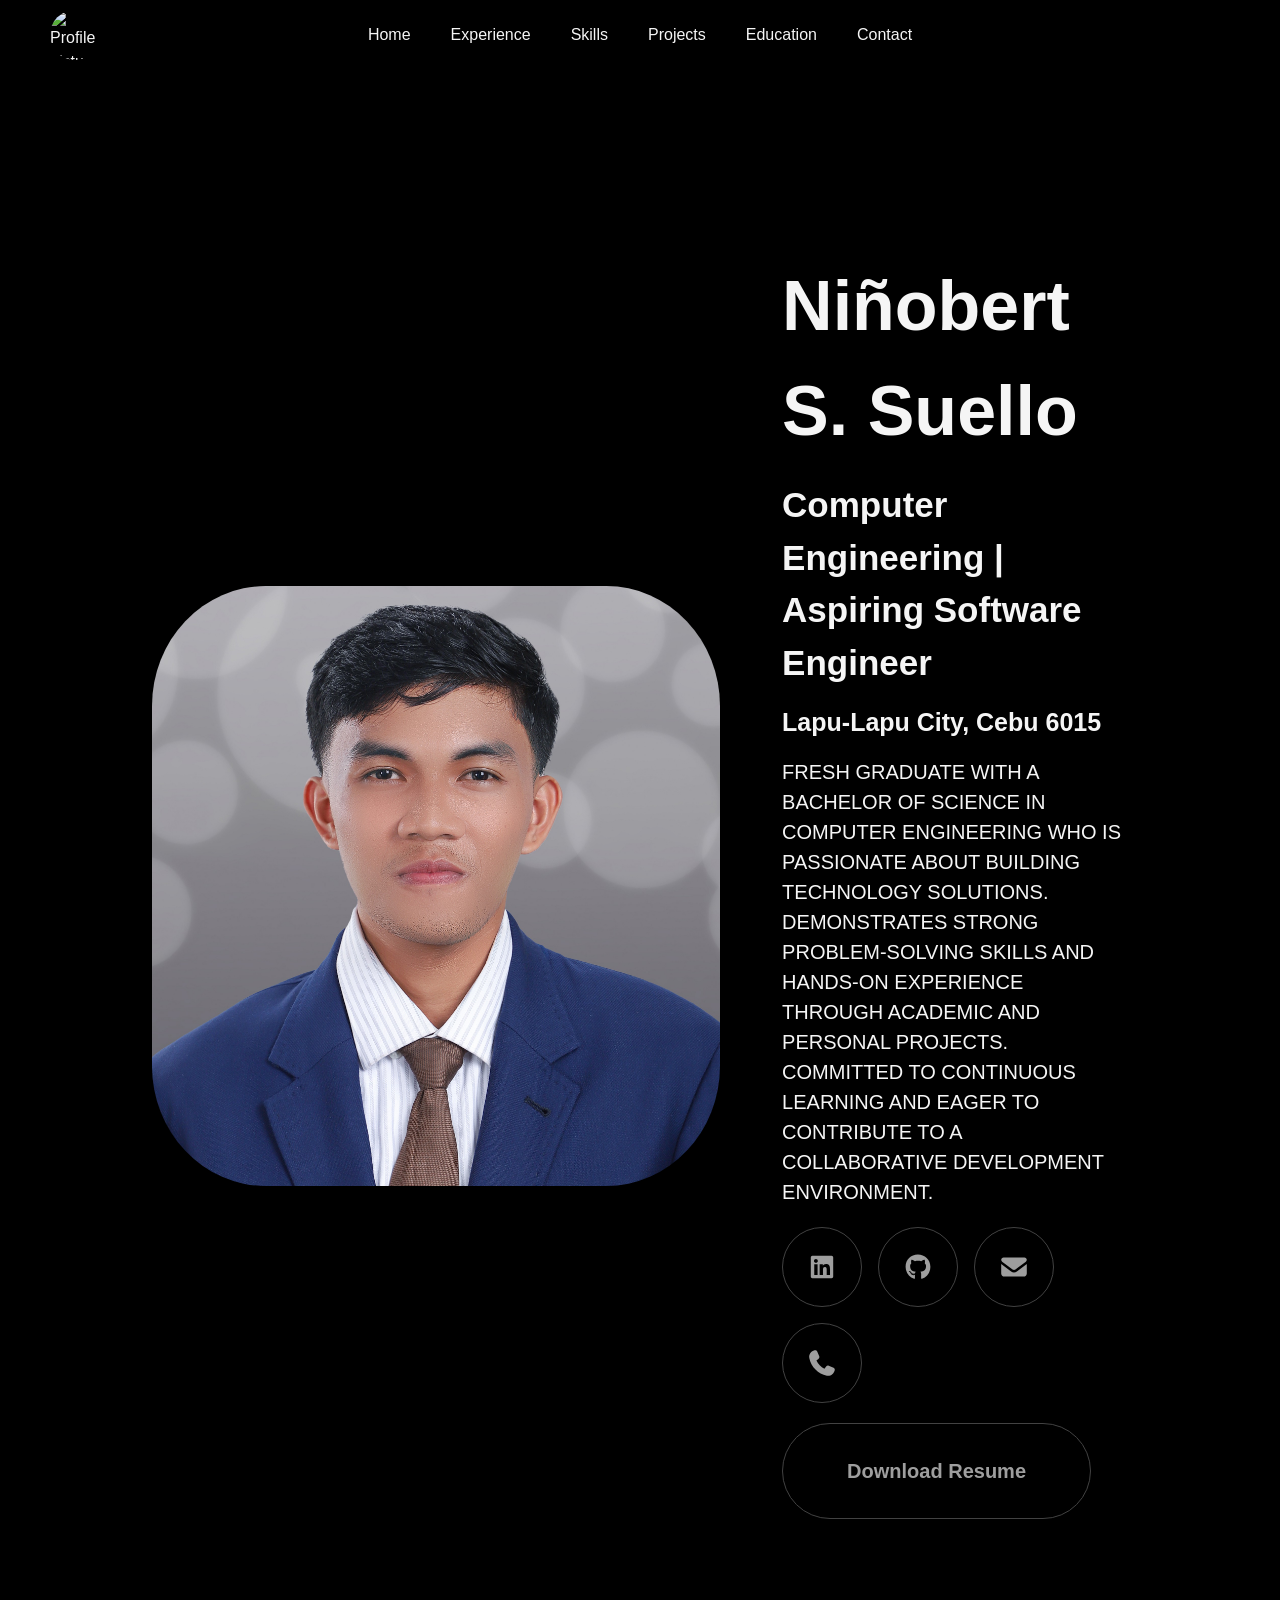
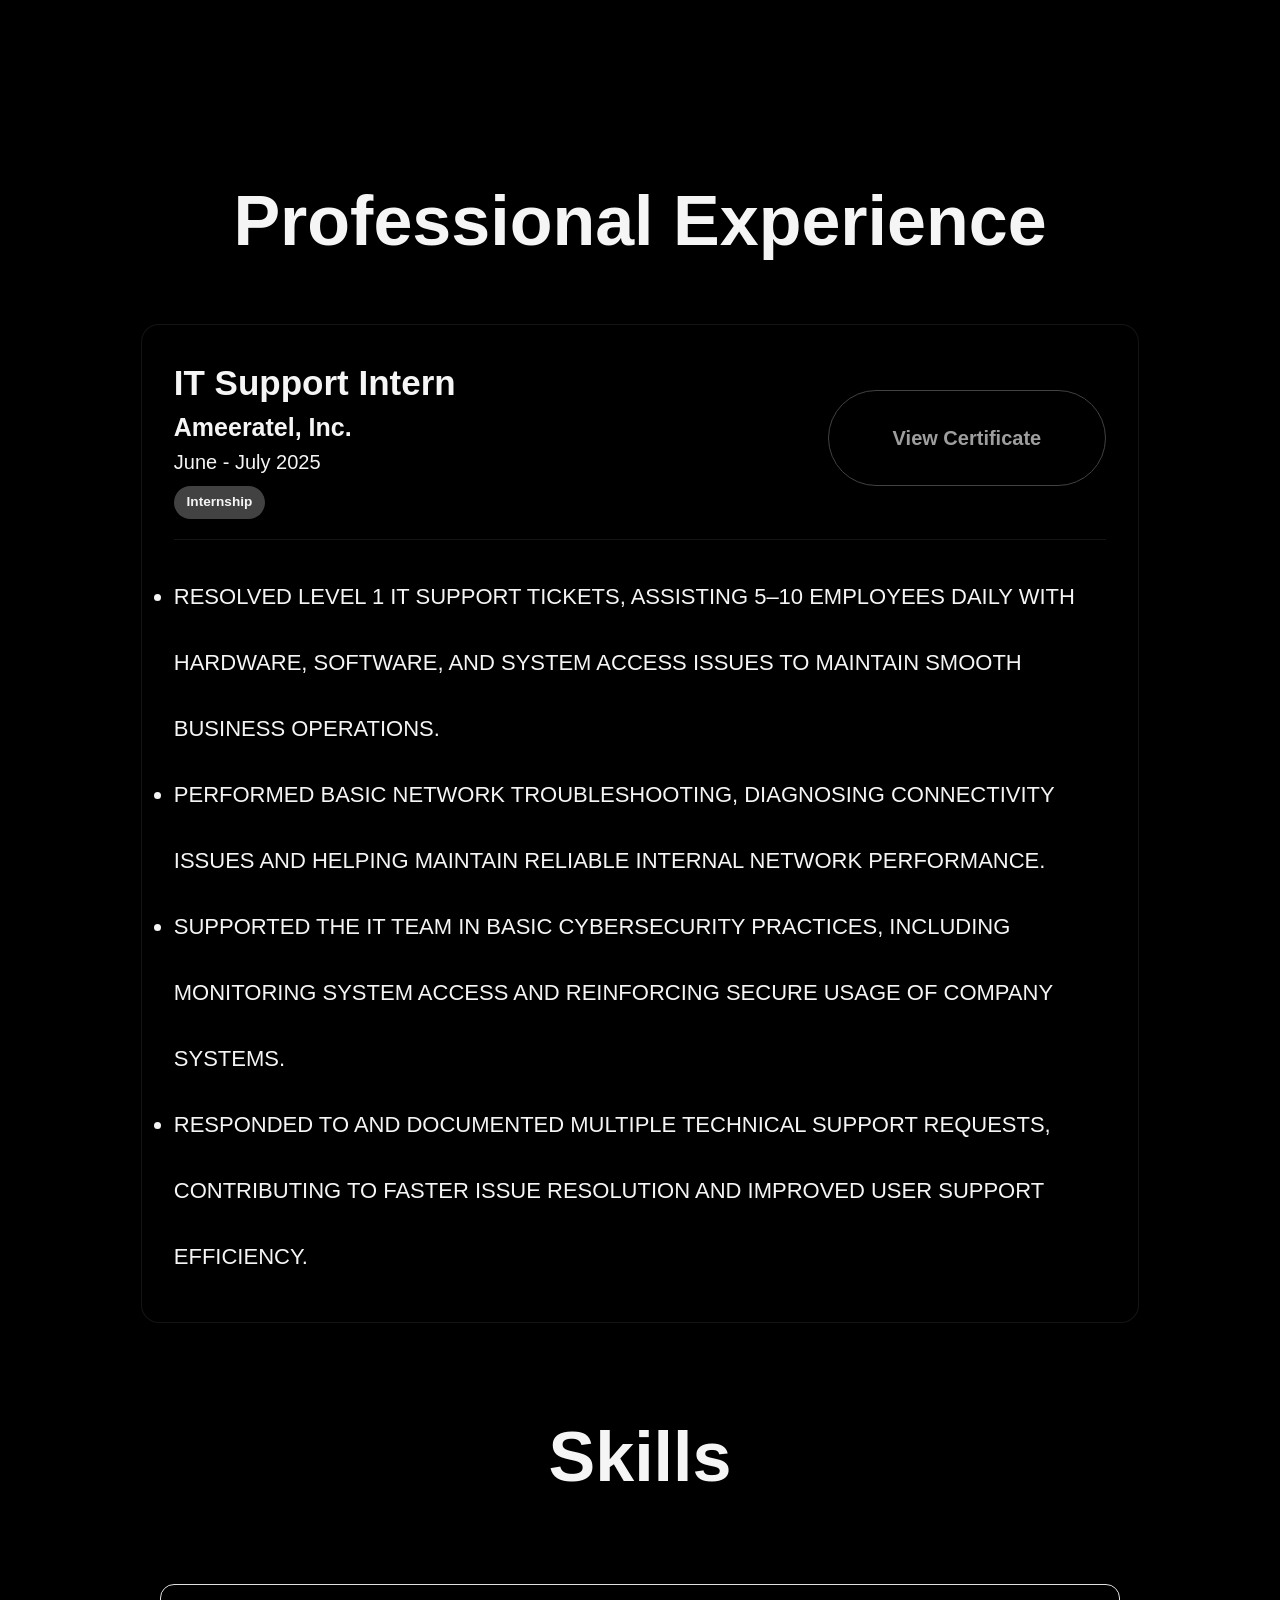
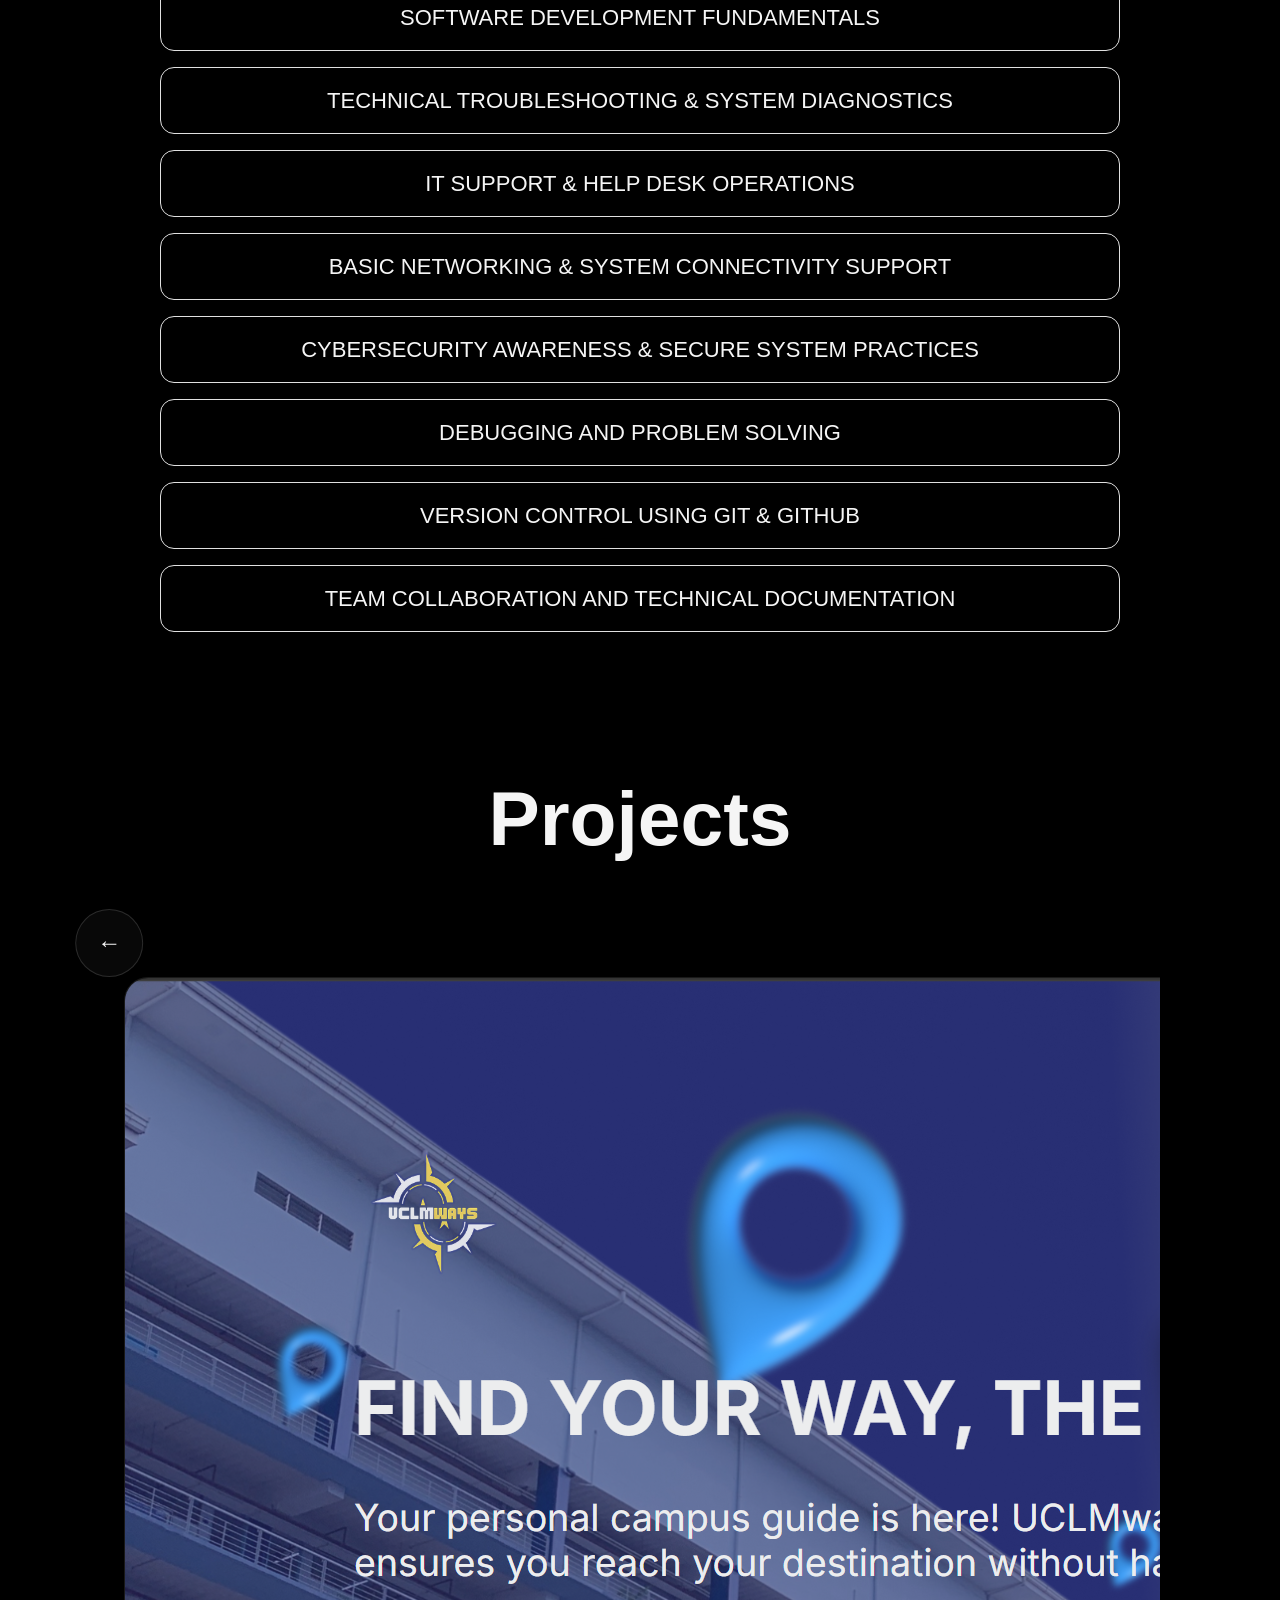
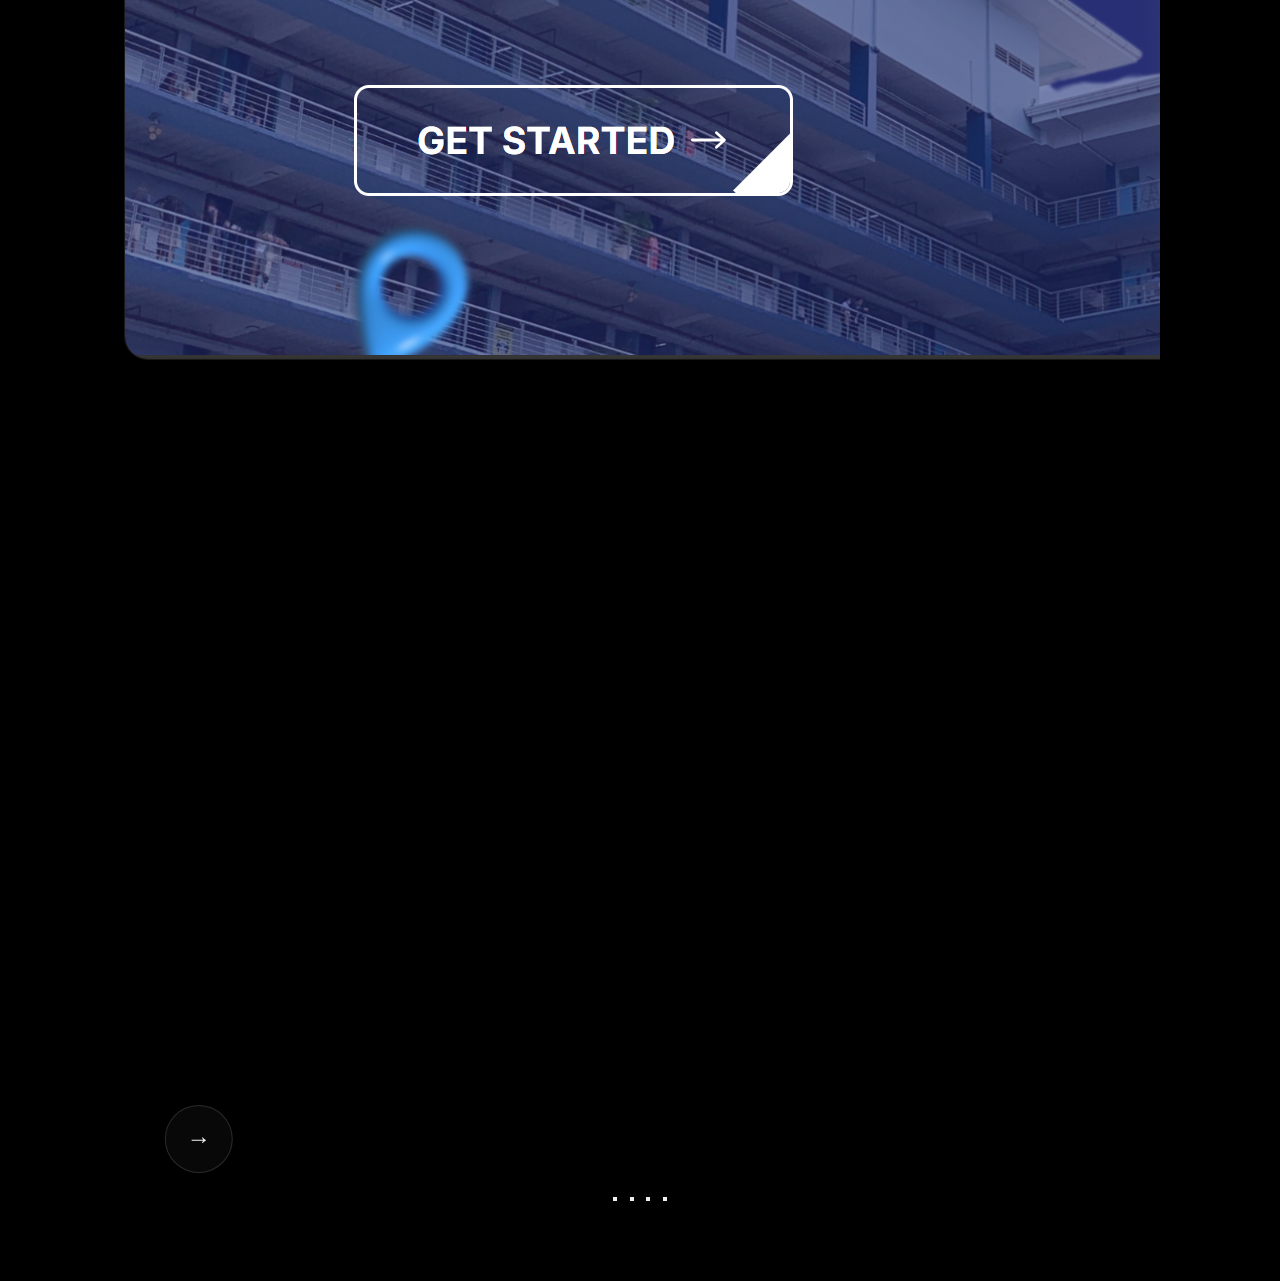
==== index.html @ 1e5887f1 "feat: add remaining projects in project section" ====
<!DOCTYPE html>
<html lang="en">
<head>
    <meta charset="UTF-8">
    <meta name="viewport" content="width=device-width, initial-scale=1.0">
    <title>Portfolio</title>
    <link rel="stylesheet" href="assets/css/main.css">
    <link rel="preconnect" href="https://fonts.googleapis.com">
    <link rel="preconnect" href="https://fonts.gstatic.com" crossorigin>
    <link href="https://fonts.googleapis.com/css2?family=Inter:wght@400;500;600;700;800&display=swap" rel="stylesheet">
</head>
<body>
    <header class="site-header">
        <section class="header">
            <img src="assets/images/profile/circle-avatar.png" alt="Profile picture of the author.">
            <nav class="navbar">
                <ul>
                    <li><a href="#hero">Home</a></li>
                    <li><a href="#experience">Experience</a></li>
                    <li><a href="#skills">Skills</a></li>
                    <li><a href="#projects">Projects</a></li>
                    <li><a href="#education">Education</a></li>
                    <li><a href="#contact">Contact</a></li>
                </ul>
            </nav>
        </section>
    </header>

    <!--Hero Section-->
    <main class="page">
        <section id="hero" class="hero-section">
            <div class="hero">
                <img src="assets/images/profile/avatar.jpg" alt="Profile picture of the author.">
                <div class="info">
                    <h1>Niñobert S. Suello</h1>
                    <h2>Computer Engineering | Aspiring Software Engineer</h2>
                    <h3>Lapu-Lapu City, Cebu 6015</h3>
                    <p>FRESH GRADUATE WITH A BACHELOR OF SCIENCE IN COMPUTER ENGINEERING WHO IS PASSIONATE ABOUT BUILDING TECHNOLOGY SOLUTIONS. DEMONSTRATES STRONG PROBLEM-SOLVING SKILLS AND HANDS-ON EXPERIENCE THROUGH ACADEMIC AND PERSONAL PROJECTS. COMMITTED TO CONTINUOUS LEARNING AND EAGER TO CONTRIBUTE TO A COLLABORATIVE DEVELOPMENT ENVIRONMENT.</p>
                    <div class="icons">
                        <span><a class="btn-icon" href="https://www.linkedin.com/in/ni%C3%B1obert-suello-1418a7262/" target="_blank"><svg xmlns="http://www.w3.org/2000/svg" height="32" width="32" viewBox="0 0 640 640"><!--!Font Awesome Free v7.2.0 by @fontawesome - https://fontawesome.com License - https://fontawesome.com/license/free Copyright 2026 Fonticons, Inc.--><path d="M512 96L127.9 96C110.3 96 96 110.5 96 128.3L96 511.7C96 529.5 110.3 544 127.9 544L512 544C529.6 544 544 529.5 544 511.7L544 128.3C544 110.5 529.6 96 512 96zM231.4 480L165 480L165 266.2L231.5 266.2L231.5 480L231.4 480zM198.2 160C219.5 160 236.7 177.2 236.7 198.5C236.7 219.8 219.5 237 198.2 237C176.9 237 159.7 219.8 159.7 198.5C159.7 177.2 176.9 160 198.2 160zM480.3 480L413.9 480L413.9 376C413.9 351.2 413.4 319.3 379.4 319.3C344.8 319.3 339.5 346.3 339.5 374.2L339.5 480L273.1 480L273.1 266.2L336.8 266.2L336.8 295.4L337.7 295.4C346.6 278.6 368.3 260.9 400.6 260.9C467.8 260.9 480.3 305.2 480.3 362.8L480.3 480z"/></svg></a></span>
                        <span><a class="btn-icon" href="https://github.com/SuelloNB" target="_blank"><svg xmlns="http://www.w3.org/2000/svg" height="32" width="32" viewBox="0 0 640 640"><!--!Font Awesome Free v7.2.0 by @fontawesome - https://fontawesome.com License - https://fontawesome.com/license/free Copyright 2026 Fonticons, Inc.--><path d="M237.9 461.4C237.9 463.4 235.6 465 232.7 465C229.4 465.3 227.1 463.7 227.1 461.4C227.1 459.4 229.4 457.8 232.3 457.8C235.3 457.5 237.9 459.1 237.9 461.4zM206.8 456.9C206.1 458.9 208.1 461.2 211.1 461.8C213.7 462.8 216.7 461.8 217.3 459.8C217.9 457.8 216 455.5 213 454.6C210.4 453.9 207.5 454.9 206.8 456.9zM251 455.2C248.1 455.9 246.1 457.8 246.4 460.1C246.7 462.1 249.3 463.4 252.3 462.7C255.2 462 257.2 460.1 256.9 458.1C256.6 456.2 253.9 454.9 251 455.2zM316.8 72C178.1 72 72 177.3 72 316C72 426.9 141.8 521.8 241.5 555.2C254.3 557.5 258.8 549.6 258.8 543.1C258.8 536.9 258.5 502.7 258.5 481.7C258.5 481.7 188.5 496.7 173.8 451.9C173.8 451.9 162.4 422.8 146 415.3C146 415.3 123.1 399.6 147.6 399.9C147.6 399.9 172.5 401.9 186.2 425.7C208.1 464.3 244.8 453.2 259.1 446.6C261.4 430.6 267.9 419.5 275.1 412.9C219.2 406.7 162.8 398.6 162.8 302.4C162.8 274.9 170.4 261.1 186.4 243.5C183.8 237 175.3 210.2 189 175.6C209.9 169.1 258 202.6 258 202.6C278 197 299.5 194.1 320.8 194.1C342.1 194.1 363.6 197 383.6 202.6C383.6 202.6 431.7 169 452.6 175.6C466.3 210.3 457.8 237 455.2 243.5C471.2 261.2 481 275 481 302.4C481 398.9 422.1 406.6 366.2 412.9C375.4 420.8 383.2 435.8 383.2 459.3C383.2 493 382.9 534.7 382.9 542.9C382.9 549.4 387.5 557.3 400.2 555C500.2 521.8 568 426.9 568 316C568 177.3 455.5 72 316.8 72zM169.2 416.9C167.9 417.9 168.2 420.2 169.9 422.1C171.5 423.7 173.8 424.4 175.1 423.1C176.4 422.1 176.1 419.8 174.4 417.9C172.8 416.3 170.5 415.6 169.2 416.9zM158.4 408.8C157.7 410.1 158.7 411.7 160.7 412.7C162.3 413.7 164.3 413.4 165 412C165.7 410.7 164.7 409.1 162.7 408.1C160.7 407.5 159.1 407.8 158.4 408.8zM190.8 444.4C189.2 445.7 189.8 448.7 192.1 450.6C194.4 452.9 197.3 453.2 198.6 451.6C199.9 450.3 199.3 447.3 197.3 445.4C195.1 443.1 192.1 442.8 190.8 444.4zM179.4 429.7C177.8 430.7 177.8 433.3 179.4 435.6C181 437.9 183.7 438.9 185 437.9C186.6 436.6 186.6 434 185 431.7C183.6 429.4 181 428.4 179.4 429.7z"/></svg></a></span>
                        <span><a class="btn-icon" href="mailto:ninobers@gmail.com" target="_blank"><svg xmlns="http://www.w3.org/2000/svg" height="32" width="32" viewBox="0 0 640 640"><!--!Font Awesome Free v7.2.0 by @fontawesome - https://fontawesome.com License - https://fontawesome.com/license/free Copyright 2026 Fonticons, Inc.--><path d="M112 128C85.5 128 64 149.5 64 176C64 191.1 71.1 205.3 83.2 214.4L291.2 370.4C308.3 383.2 331.7 383.2 348.8 370.4L556.8 214.4C568.9 205.3 576 191.1 576 176C576 149.5 554.5 128 528 128L112 128zM64 260L64 448C64 483.3 92.7 512 128 512L512 512C547.3 512 576 483.3 576 448L576 260L377.6 408.8C343.5 434.4 296.5 434.4 262.4 408.8L64 260z"/></svg></a></span>
                        <span><a class="btn-icon" href="tel:09938210891" target="_blank"><svg xmlns="http://www.w3.org/2000/svg" height="32" width="32" viewBox="0 0 640 640"><!--!Font Awesome Free v7.2.0 by @fontawesome - https://fontawesome.com License - https://fontawesome.com/license/free Copyright 2026 Fonticons, Inc.--><path  d="M224.2 89C216.3 70.1 195.7 60.1 176.1 65.4L170.6 66.9C106 84.5 50.8 147.1 66.9 223.3C104 398.3 241.7 536 416.7 573.1C493 589.3 555.5 534 573.1 469.4L574.6 463.9C580 444.2 569.9 423.6 551.1 415.8L453.8 375.3C437.3 368.4 418.2 373.2 406.8 387.1L368.2 434.3C297.9 399.4 241.3 341 208.8 269.3L253 233.3C266.9 222 271.6 202.9 264.8 186.3L224.2 89z"/></svg></a></span>
                    </div>
                    <a class="btn btn-primary" href="/assets/files/Niñobert_Suello_Resume.pdf" target="_blank">Download Resume</a>
                </div>
            </div>
        </section>

        <!--Experience Section-->
        <section id="experience" class="experience">
            <h1>Professional Experience</h1>
            <div class="experience-card">
                <div class="experience-header">
                    <div class="experience-meta">
                        <h2>IT Support Intern</h2>
                        <h3>Ameeratel, Inc.</h3>
                        <p class="experience-date">June - July 2025</p>
                        <span class="experience-badge">Internship</span>
                    </div>
                    <div class="experience-actions">
                        <a class="btn btn-primary" href="./assets/files/Ameeratel-Intern-Certificate.pdf" target="_blank">View Certificate</a>
                    </div>
                </div>
                <ul>
                    <li>
                    RESOLVED LEVEL 1 IT SUPPORT TICKETS, ASSISTING 5–10 EMPLOYEES DAILY WITH HARDWARE, SOFTWARE, AND SYSTEM ACCESS
                    ISSUES TO MAINTAIN SMOOTH BUSINESS OPERATIONS.
                    </li>
                    <li>
                    PERFORMED BASIC NETWORK TROUBLESHOOTING, DIAGNOSING CONNECTIVITY ISSUES AND HELPING MAINTAIN RELIABLE INTERNAL
                    NETWORK PERFORMANCE.
                    </li>
                    <li>
                    SUPPORTED THE IT TEAM IN BASIC CYBERSECURITY PRACTICES, INCLUDING MONITORING SYSTEM ACCESS AND REINFORCING SECURE
                    USAGE OF COMPANY SYSTEMS.
                    </li>
                    <li>
                    RESPONDED TO AND DOCUMENTED MULTIPLE TECHNICAL SUPPORT REQUESTS, CONTRIBUTING TO FASTER ISSUE RESOLUTION AND
                    IMPROVED USER SUPPORT EFFICIENCY.
                    </li>
                </ul>
            </div>
        </section>

        <!--Skills Section-->
        <section id="skills" class="skill-section">
            <h1>Skills</h1>
            <div class="skill-list">
                <ul>
                    <li>SOFTWARE DEVELOPMENT FUNDAMENTALS</li>
                    <li>TECHNICAL TROUBLESHOOTING & SYSTEM DIAGNOSTICS</li>
                    <li>IT SUPPORT & HELP DESK OPERATIONS</li>
                    <li>BASIC NETWORKING & SYSTEM CONNECTIVITY SUPPORT</li>
                    <li>CYBERSECURITY AWARENESS & SECURE SYSTEM PRACTICES</li>
                    <li>DEBUGGING AND PROBLEM SOLVING</li>
                    <li>VERSION CONTROL USING GIT & GITHUB</li>
                    <li>TEAM COLLABORATION AND TECHNICAL DOCUMENTATION</li>
                </ul>
            </div>
        </section>

        <!-- Projects Section -->
        <section class="projects" id="projects">
            <h1 class="projects__title">Projects</h1>
        
            <div class="projects__wrapper">
                <button class="projects__arrow projects__arrow--left" type="button" aria-label="Previous project">
                    &#8592;
                </button>
        
                <div class="projects__viewport">
                    <div class="projects__track">
        
                        <article class="projects__slide">
                            <div class="project-card">
                                <div class="project-card__image">
                                    <img src="./assets/images/projects/uclmways-img.png" alt="Preview of UCLMWAYS campus navigation system">
                                </div>
        
                                <div class="project-card__overlay">
                                    <div class="project-card__content">
                                        <div class="project-card__header">
                                            <div class="project-card__title">
                                                <h2>UCLMWAYS</h2>
                                                <h3>Campus Navigation System</h3>
                                                <p class="project-card__year">2025</p>
                                            </div>
        
                                            <a href="https://uclm-openlayersmapping.onrender.com/" target="_blank" class="project-card__button">View Project</a>
                                        </div>
        
                                        <span class="project-card__tag">Thesis Project</span>
        
                                        <div class="project-card__details">
                                            <div class="project-card__divider"></div>
                                            <ul class="project-card__list">
                                                <li>CONTRIBUTED TO THE DEVELOPMENT OF AN INTERACTIVE CAMPUS NAVIGATION SYSTEM THAT HELPS USERS LOCATE BUILDINGS AND
                                                    FACILITIES WITHIN THE UNIVERSITY.
                                                </li>
                                                <li>ASSISTED IN IMPLEMENTING A RASPBERRY PI–BASED TOUCHSCREEN KIOSK ALLOWING USERS TO INTERACT WITH THE DIGITAL CAMPUS
                                                    MAP
                                                </li>
                                                <li>SUPPORTED INTEGRATION OF OPENLAYERS MAPPING TECHNOLOGY TO PROVIDE ACCESSIBLE AND USER-FRIENDLY NAVIGATION FOR
                                                    CAMPUS VISITORS.
                                                </li>
                                            </ul>
                                        </div>
                                    </div>
                                </div>
                            </div>
                        </article>
        
                        <article class="projects__slide">
                            <div class="project-card">
                                <div class="project-card__image">
                                    <img src="./assets/images/projects/sumobot-img.jpg" alt="Preview of AI Assistive Coding project">
                                </div>
        
                                <div class="project-card__overlay">
                                    <div class="project-card__content">
                                        <div class="project-card__header">
                                            <div class="project-card__title">
                                                <h2>SumoBot</h2>
                                                <h3>Departmental Project</h3>
                                                <p class="project-card__year">2024</p>
                                            </div>
        
                                        </div>
        
                                        <span class="project-card__tag">Embedded Systems</span>
        
                                        <div class="project-card__details">
                                            <div class="project-card__divider"></div>
                                            <ul class="project-card__list">
                                                <li>DESIGNED AND BUILT A SELF-CONTROLLED ROBOT CAPABLE OF DETECTING AND PUSHING OPPONENT ROBOTS OUT OF A SUMO RING.</li>
                                                <li>INTEGRATED SENSORS AND MOTOR CONTROL MECHANISMS TO ENABLE AUTONOMOUS MOVEMENT AND OBJECT DETECTION.</li>
                                                <li>APPLIED ROBOTICS AND EMBEDDED SYSTEMS CONCEPTS TO DEVELOP A FUNCTIONAL COMPETITIVE ROBOT</li>
                                            </ul>
                                        </div>
                                    </div>
                                </div>
                            </div>
                        </article>
        
                        <article class="projects__slide">
                            <div class="project-card">
                                <div class="project-card__image">
                                    <img src="./assets/images/projects/minicity-img.jpg" alt="Preview of streetwear ecommerce project">
                                </div>
        
                                <div class="project-card__overlay">
                                    <div class="project-card__content">
                                        <div class="project-card__header">
                                            <div class="project-card__title">
                                                <h2>Mini-City IoT Smart Model</h2>
                                                <h3>Departmental Project</h3>
                                                <p class="project-card__year">2024</p>
                                            </div>
        
                                        </div>
        
                                        <span class="project-card__tag">Embedded Systems</span>
        
                                        <div class="project-card__details">
                                            <div class="project-card__divider"></div>
                                            <ul class="project-card__list">
                                                <li>DEVELOPED A SMALL-SCALE SMART CITY PROTOTYPE DEMONSTRATING AUTOMATED CITY INFRASTRUCTURE.</li>
                                                <li>IMPLEMENTED AUTOMATED LIGHTING AND GATE CONTROL SYSTEMS POWERED BY ESP32 TO SIMULATE REAL-WORLD IOT APPLICATIONS.</li>
                                                <li>APPLIED IOT ARCHITECTURE AND HARDWARE-SOFTWARE INTEGRATION TO CREATE AN INTERACTIVE SMART CITY ENVIRONMENT.</li>
                                            </ul>
                                        </div>
                                    </div>
                                </div>
                            </div>
                        </article>

                        <article class="projects__slide">
                            <div class="project-card">
                                <div class="project-card__image">
                                    <img src="./assets/images/projects/todo-list-img.png" alt="Preview of streetwear ecommerce project">
                                </div>
        
                                <div class="project-card__overlay">
                                    <div class="project-card__content">
                                        <div class="project-card__header">
                                            <div class="project-card__title">
                                                <h2>To-Do List Web Application</h2>
                                                <h3>Personal Project</h3>
                                                <p class="project-card__year">2026</p>
                                            </div>
        
                                            <a href="https://suellonb.github.io/to-do-list/" target="_blank" class="project-card__button">View Project</a>
                                        </div>
        
                                        <span class="project-card__tag">Web Developer</span>
        
                                        <div class="project-card__details">
                                            <div class="project-card__divider"></div>
                                            <ul class="project-card__list">
                                                <li>DEVELOPED A TASK MANAGEMENT WEB APPLICATION ALLOWING USERS TO CREATE, ORGANIZE, AND TRACK DAILY TASKS.</li>
                                                <li>IMPLEMENTED DYNAMIC TASK UPDATES AND EVENT-DRIVEN INTERACTIONS TO IMPROVE USABILITY AND RESPONSIVENESS</li>
                                                <li>DESIGNED A RESPONSIVE USER INTERFACE TO ENHANCE PRODUCTIVITY AND TASK ORGANIZATION.</li>
                                            </ul>
                                        </div>
                                    </div>
                                </div>
                            </div>
                        </article>
        
                    </div>
                </div>
        
                <button class="projects__arrow projects__arrow--right" type="button" aria-label="Next project">
                    &#8594;
                </button>
            </div>
        
            <div class="projects__indicators" aria-label="Project slide indicators">
                <button class="projects__indicator is-active" type="button" aria-label="Go to project 1"></button>
                <button class="projects__indicator" type="button" aria-label="Go to project 2"></button>
                <button class="projects__indicator" type="button" aria-label="Go to project 3"></button>
                <button class="projects__indicator" type="button" aria-label="Go to project 4"></button>
            </div>
        </section>
    <script type="module" src="./assets/js/main.js"></script>
</body>
</html>
---- assets/css/main.css ----
@import url("./variables.css");
@import url("./reset.css");
@import url("./global.css");
@import url("./components.css");
@import url("./home.css");
@import url("./about.css");
@import url("./projects.css");
@import url("./contacts.css");
@import url("./experience.css");
@import url("./skill.css");
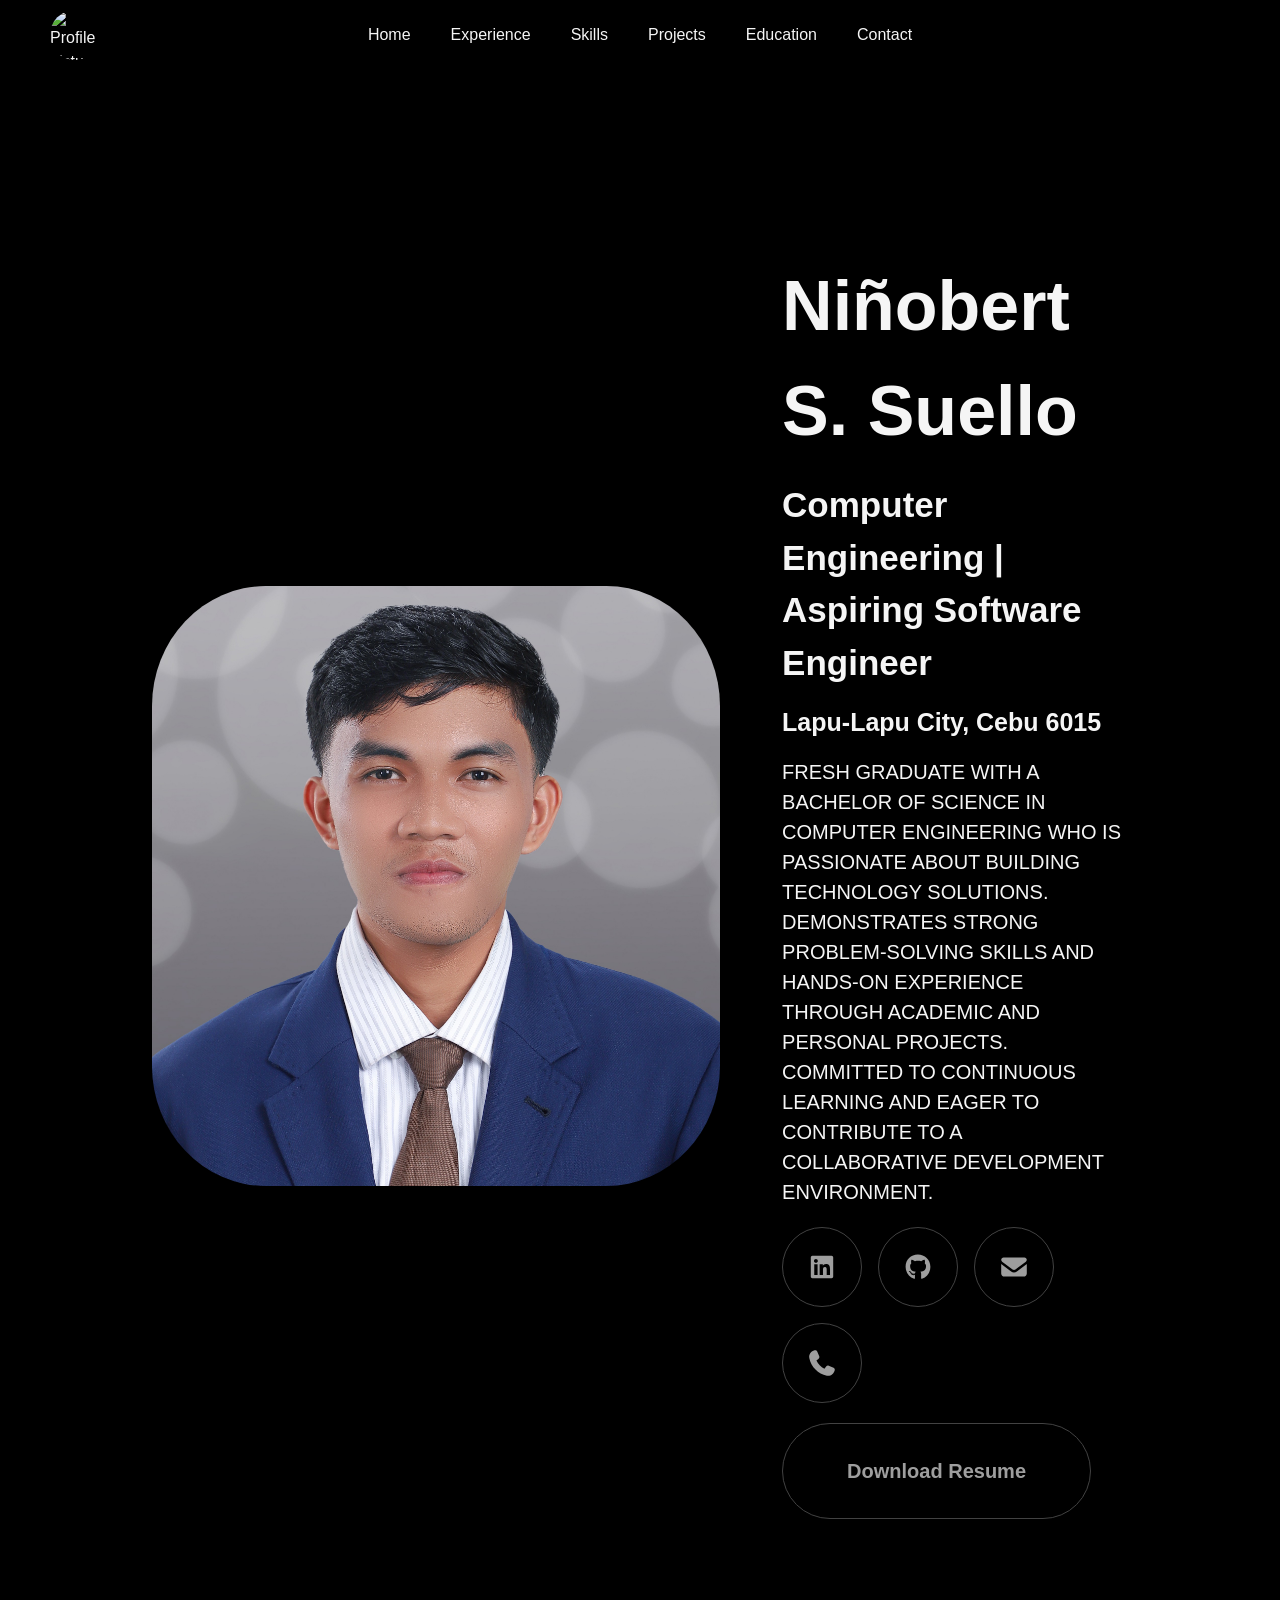
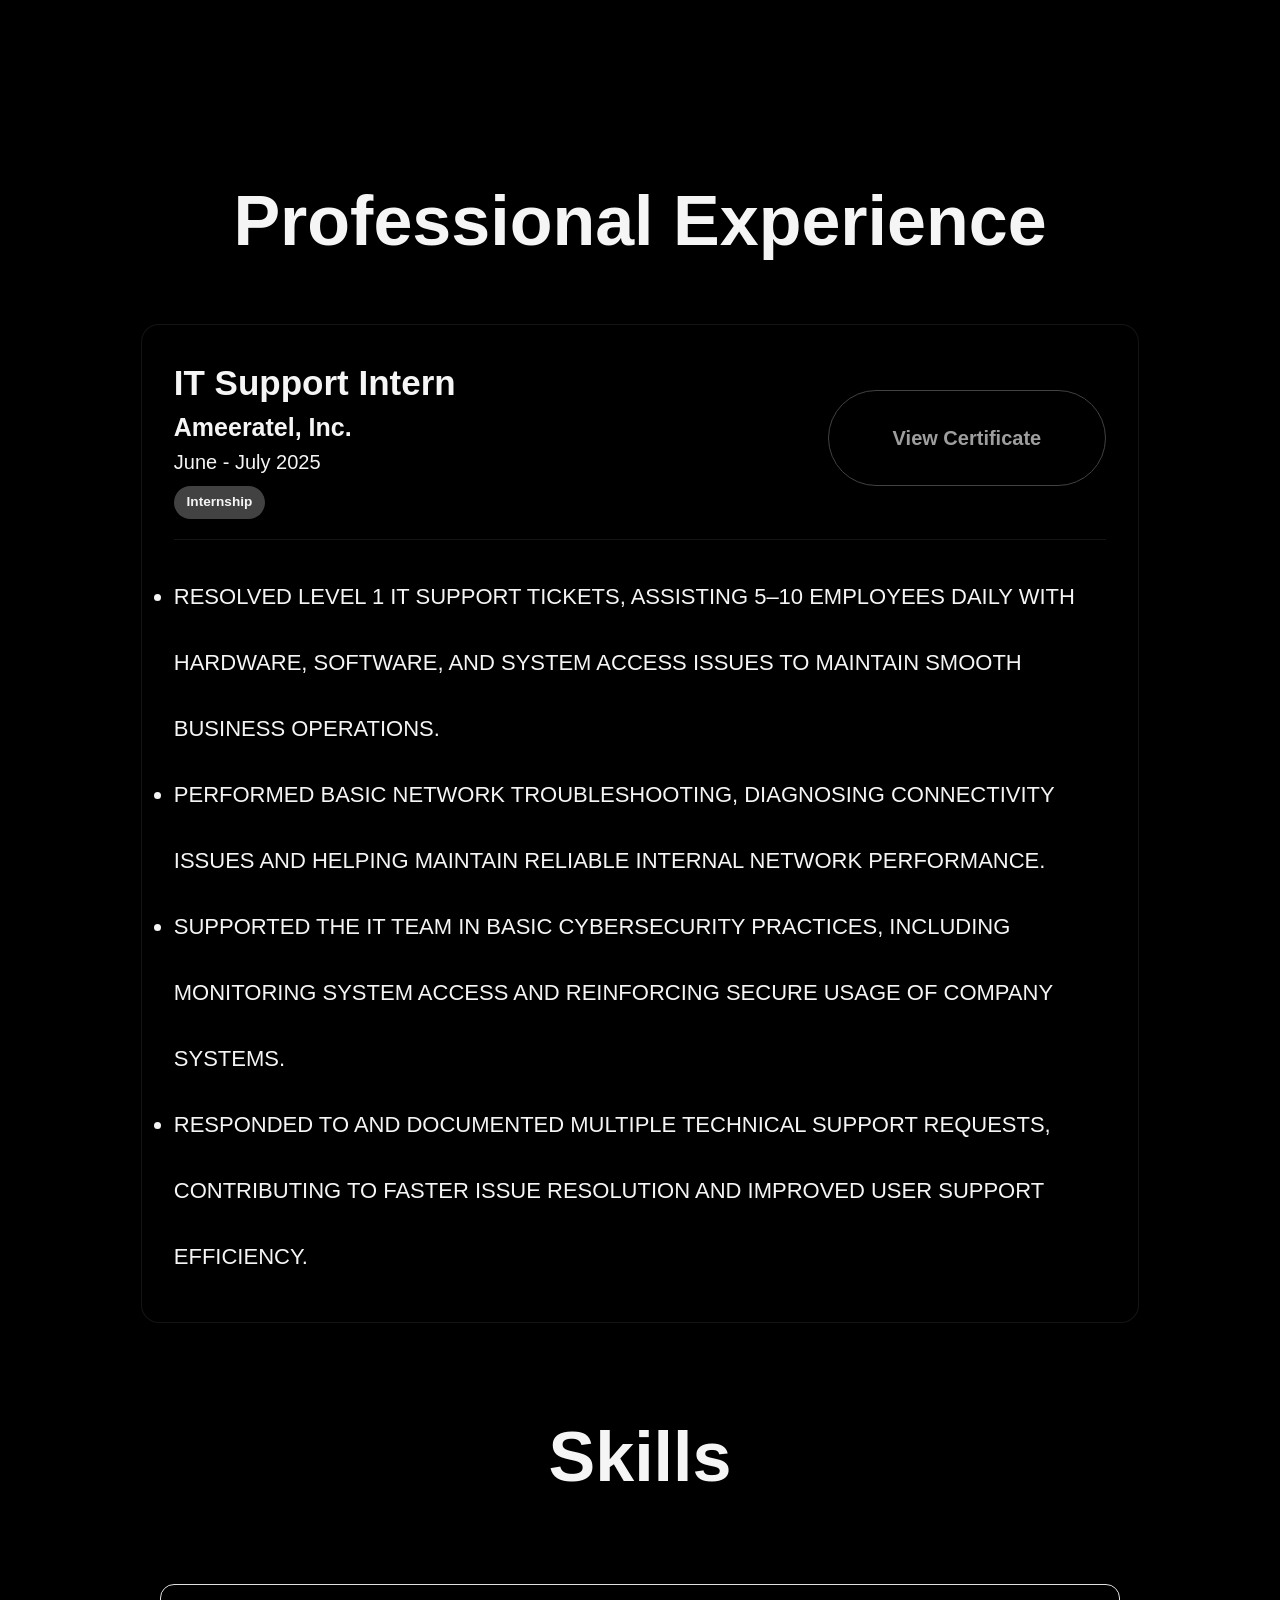
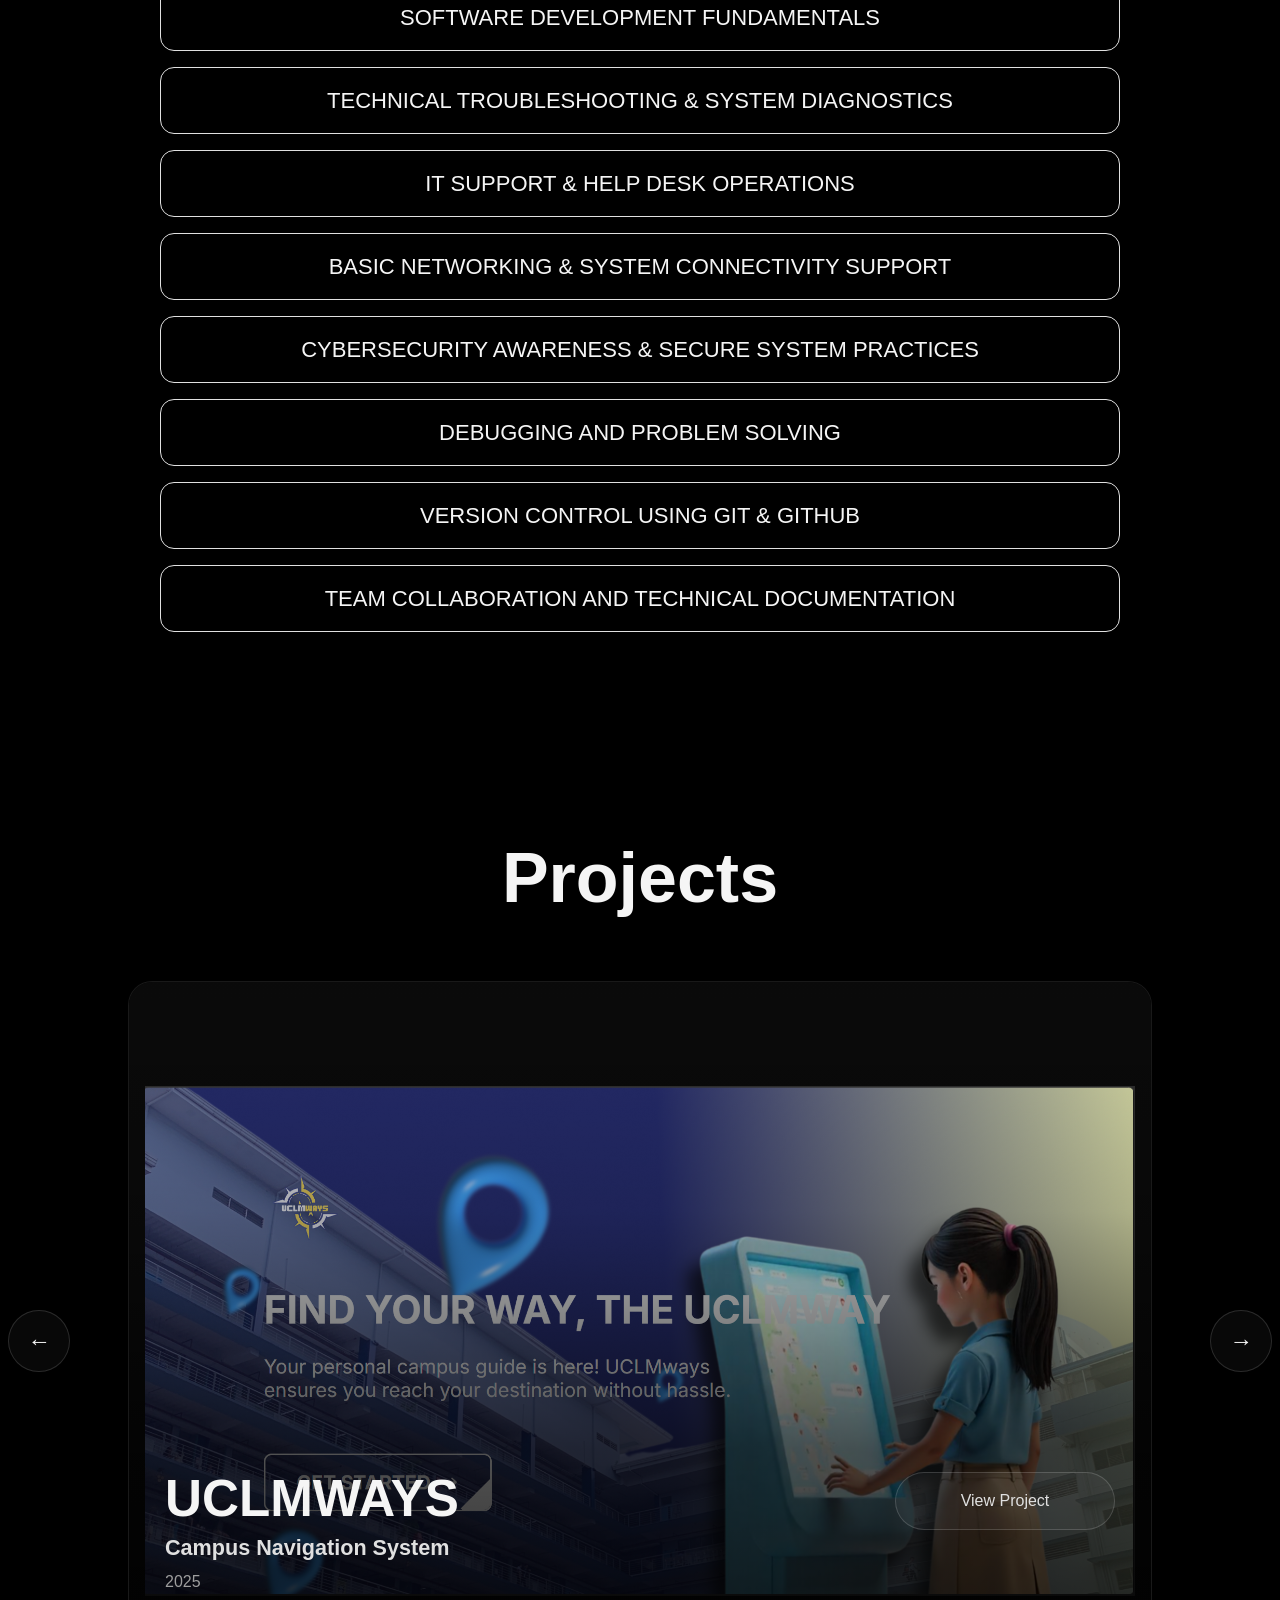
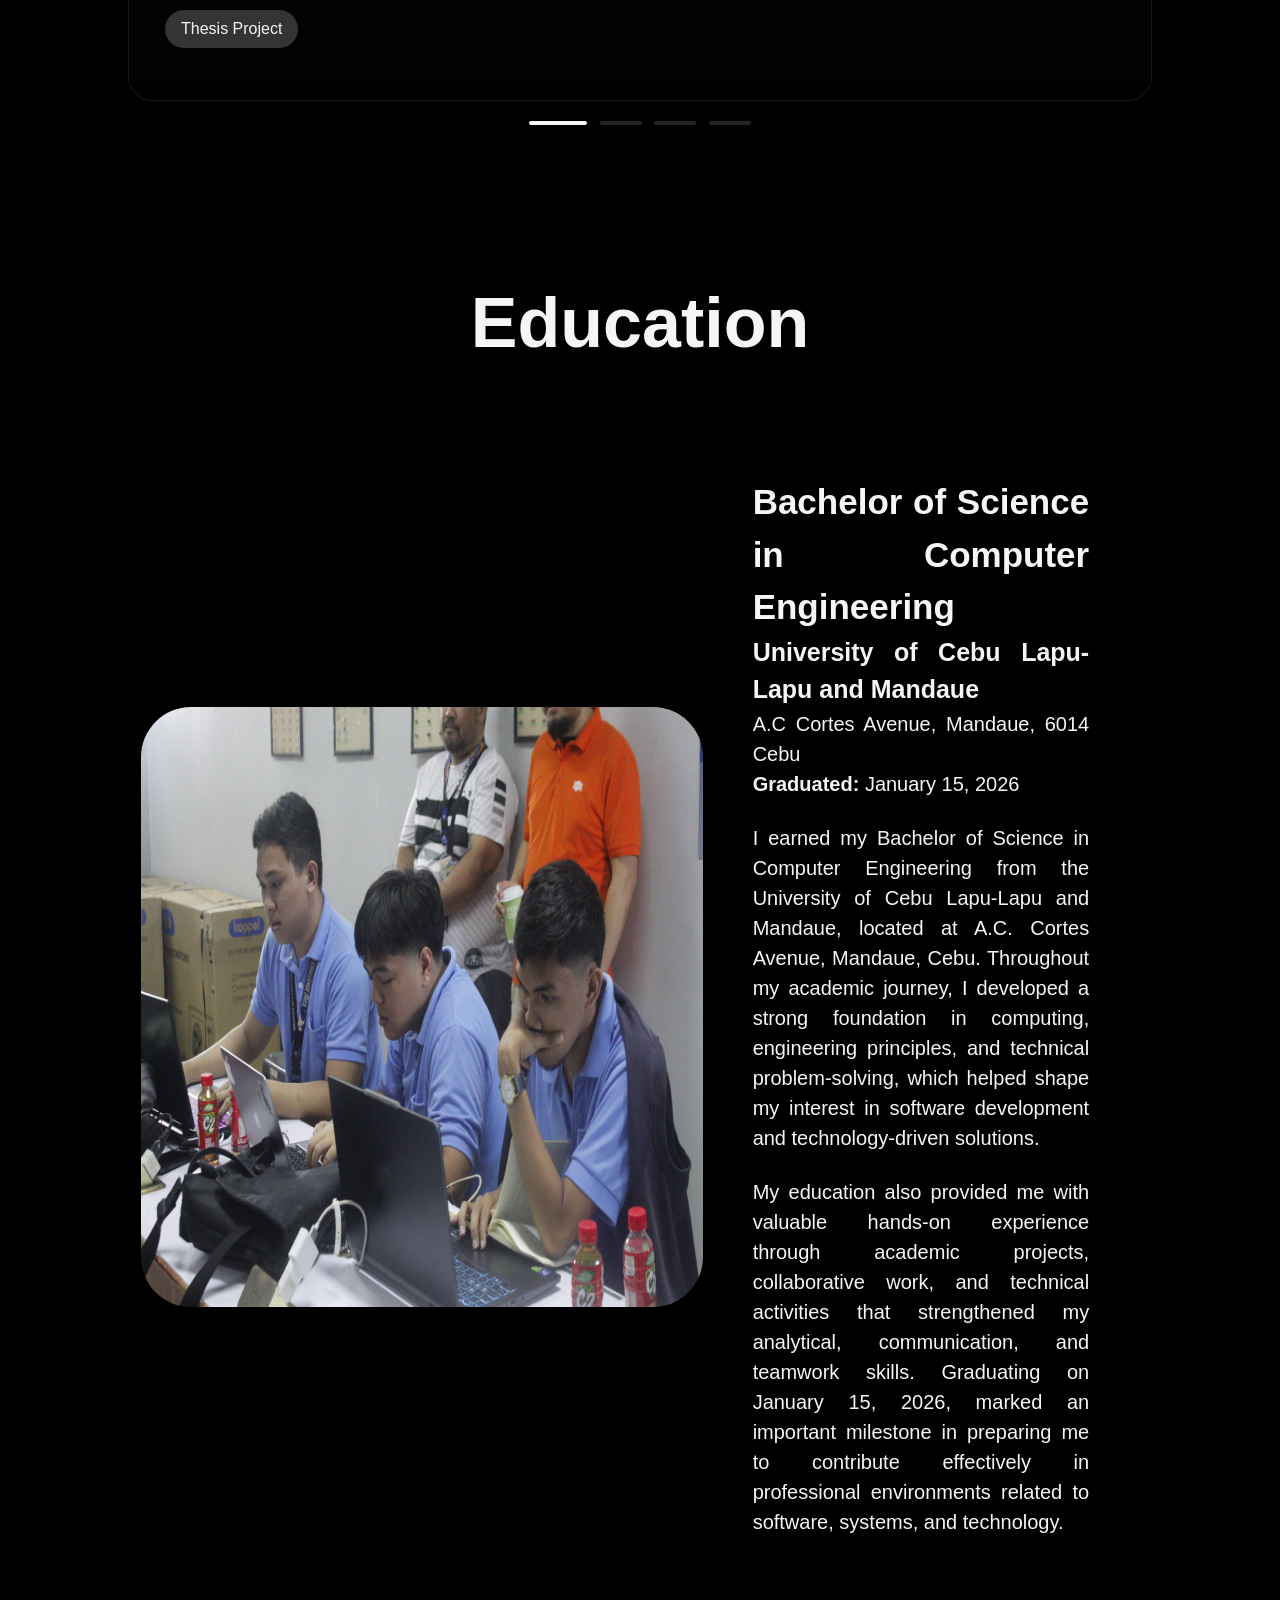
==== commit 579b3bdb: "feat: added education section" ====
--- a/index.html
+++ b/index.html
@@ -263,6 +263,23 @@
                 <button class="projects__indicator" type="button" aria-label="Go to project 4"></button>
             </div>
         </section>
+
+        <section class="education-section" id="education">
+            <h1>Education</h1>
+            <div class="education-card">
+                <div class="school-img">
+                    <img src="./assets/images/profile/education-img.JPG" alt="Students collaborating on laptops in a classroom setting during a technical workshop, with instructors observing in the background.">
+                </div>
+                <div class="education-details">
+                    <h2>Bachelor of Science in Computer Engineering</h2>
+                    <h3>University of Cebu Lapu-Lapu and Mandaue</h3>
+                    <p>A.C Cortes Avenue, Mandaue, 6014 Cebu</p>
+                    <p><strong>Graduated: </strong>January 15, 2026</p><br>
+                    <p>I earned my Bachelor of Science in Computer Engineering from the University of Cebu Lapu-Lapu and Mandaue, located at A.C. Cortes Avenue, Mandaue, Cebu. Throughout my academic journey, I developed a strong foundation in computing, engineering principles, and technical problem-solving, which helped shape my interest in software development and technology-driven solutions.</p><br>
+                    <p>My education also provided me with valuable hands-on experience through academic projects, collaborative work, and technical activities that strengthened my analytical, communication, and teamwork skills. Graduating on January 15, 2026, marked an important milestone in preparing me to contribute effectively in professional environments related to software, systems, and technology.</p>
+                </div>
+            </div>
+        </section>
     <script type="module" src="./assets/js/main.js"></script>
 </body>
 </html>
--- a/assets/css/main.css
+++ b/assets/css/main.css
@@ -8,5 +8,5 @@
 @import url("./contacts.css");
 @import url("./experience.css");
 @import url("./skill.css");
+@import url("./education.css");
 
-
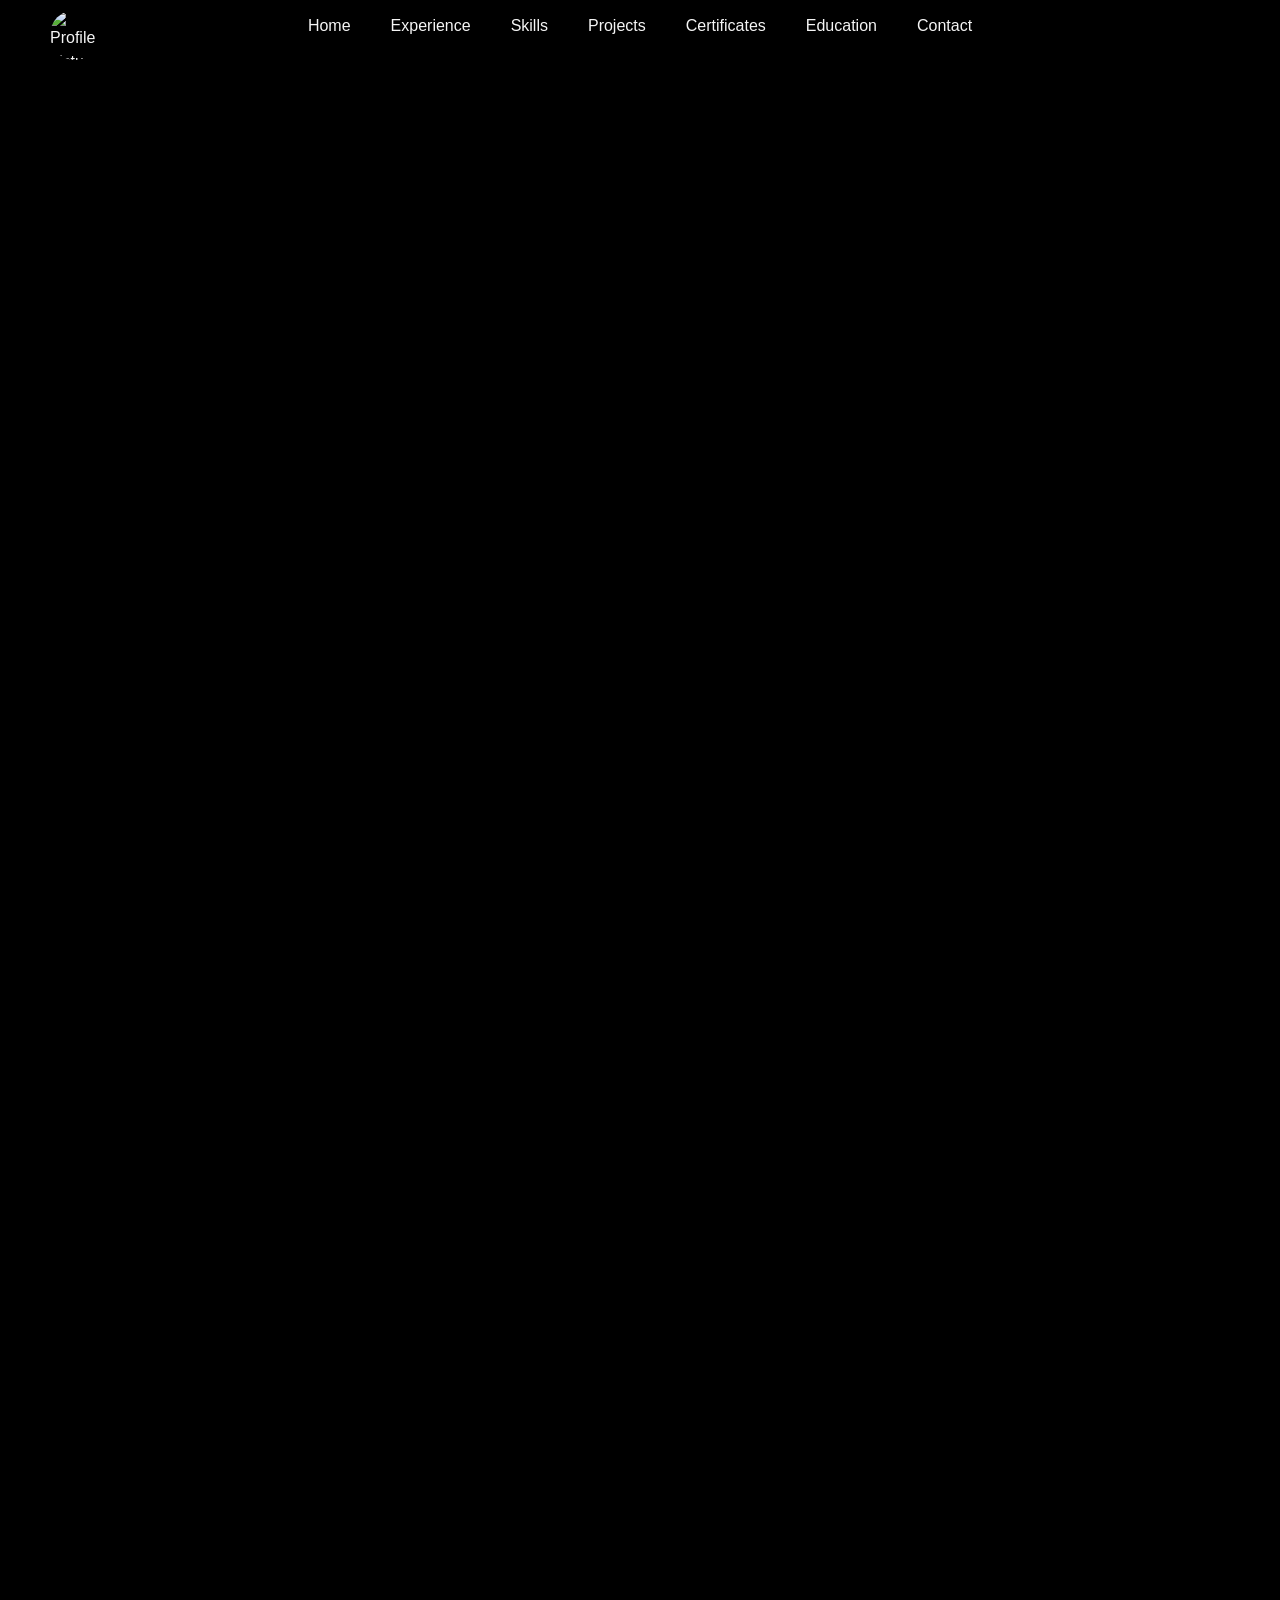
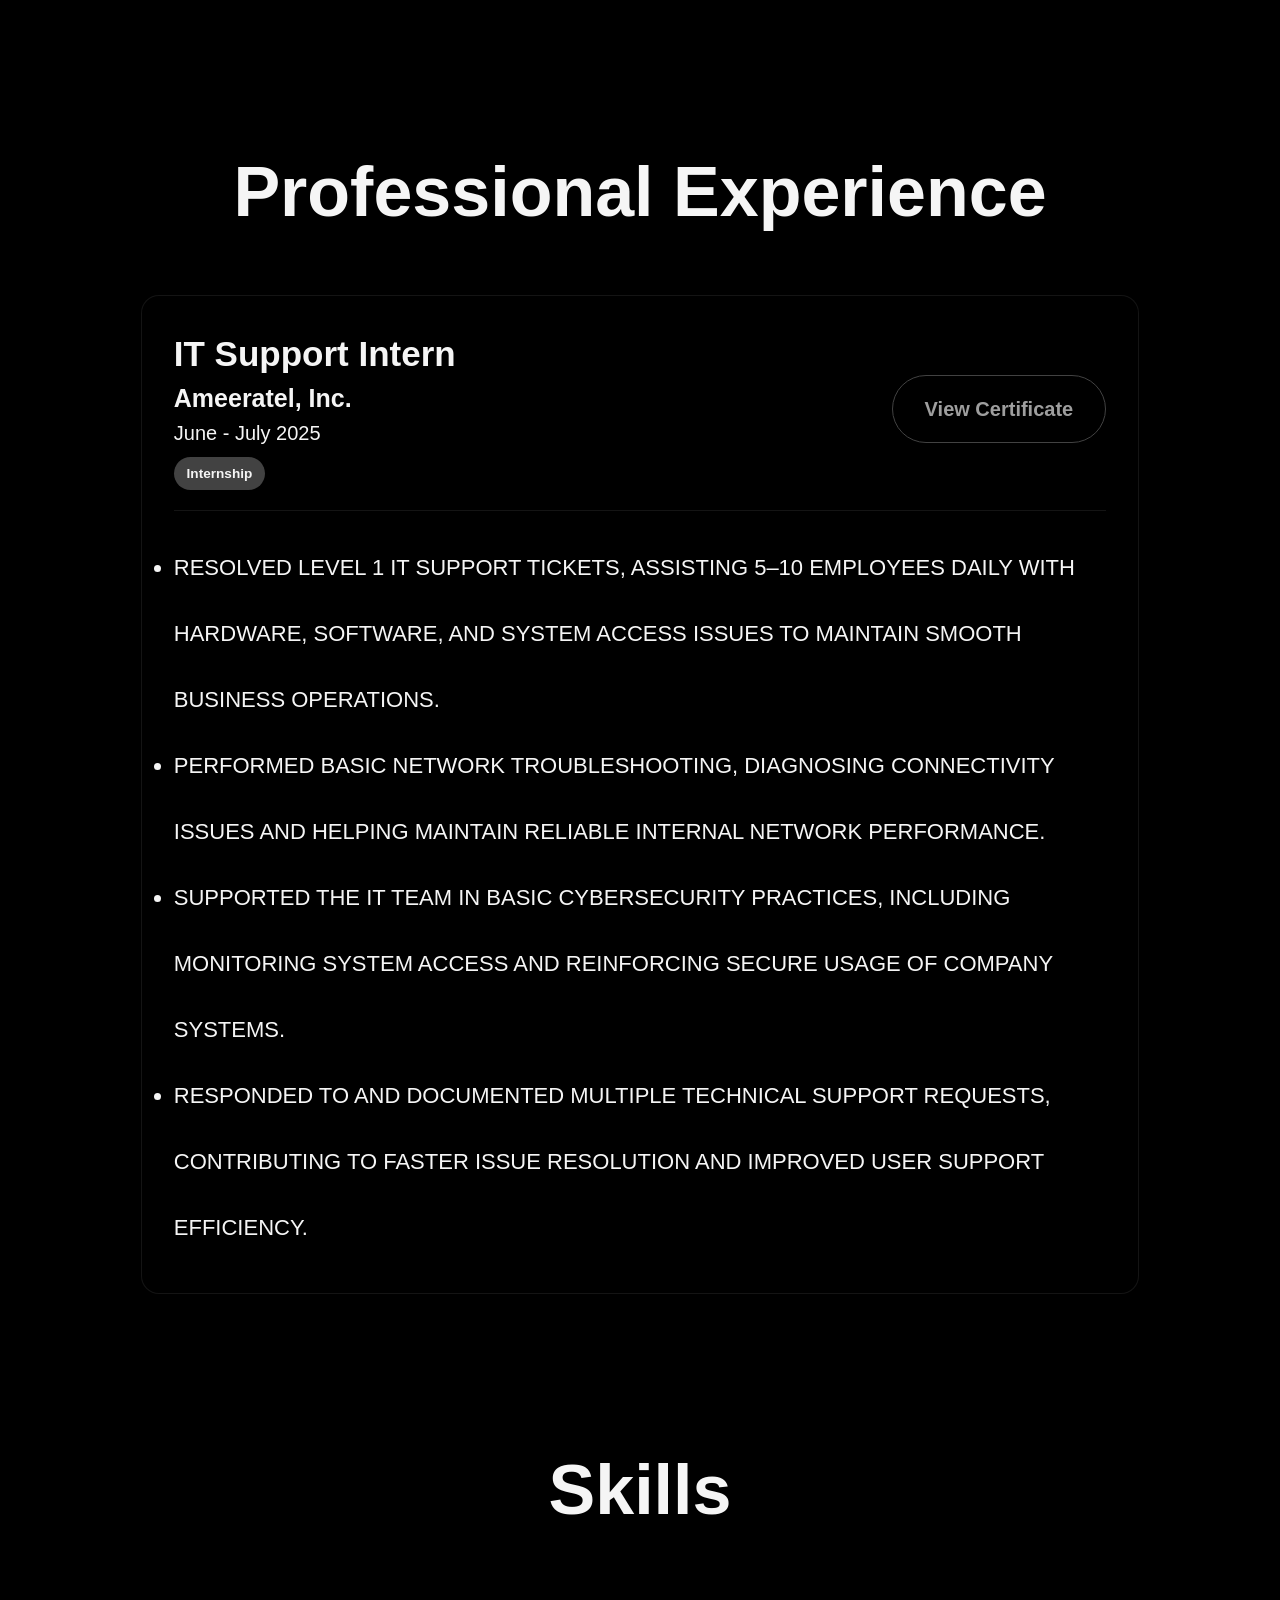
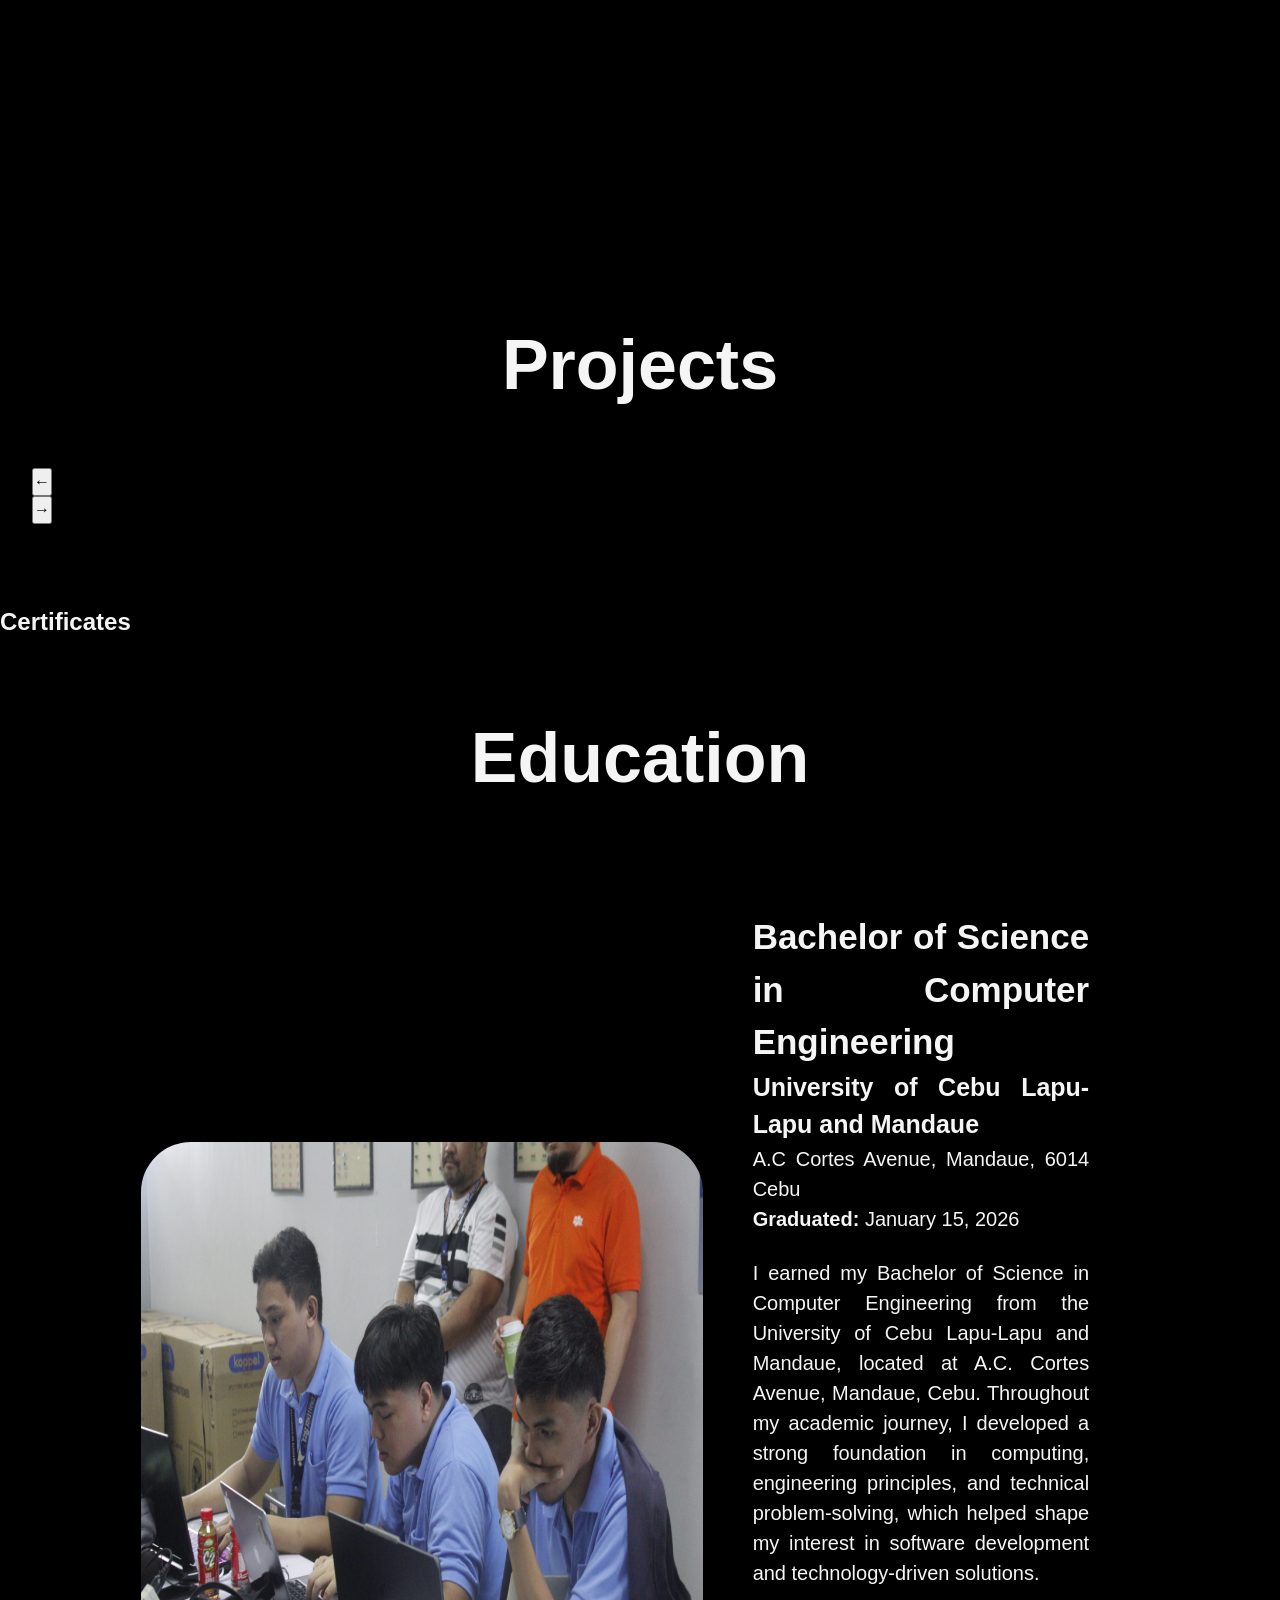
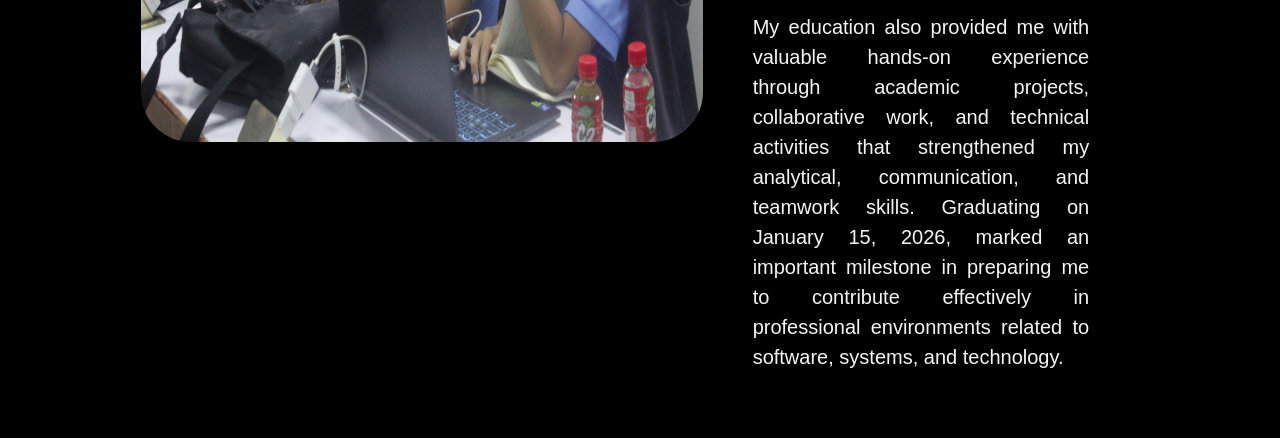
==== commit c55027aa: "feat: new scroll effect" ====
--- a/index.html
+++ b/index.html
@@ -19,6 +19,7 @@
                     <li><a href="#experience">Experience</a></li>
                     <li><a href="#skills">Skills</a></li>
                     <li><a href="#projects">Projects</a></li>
+                    <li><a href="#certificate">Certificates</a></li>
                     <li><a href="#education">Education</a></li>
                     <li><a href="#contact">Contact</a></li>
                 </ul>
@@ -85,185 +86,29 @@
 
         <!--Skills Section-->
         <section id="skills" class="skill-section">
-            <h1>Skills</h1>
-            <div class="skill-list">
-                <ul>
-                    <li>SOFTWARE DEVELOPMENT FUNDAMENTALS</li>
-                    <li>TECHNICAL TROUBLESHOOTING & SYSTEM DIAGNOSTICS</li>
-                    <li>IT SUPPORT & HELP DESK OPERATIONS</li>
-                    <li>BASIC NETWORKING & SYSTEM CONNECTIVITY SUPPORT</li>
-                    <li>CYBERSECURITY AWARENESS & SECURE SYSTEM PRACTICES</li>
-                    <li>DEBUGGING AND PROBLEM SOLVING</li>
-                    <li>VERSION CONTROL USING GIT & GITHUB</li>
-                    <li>TEAM COLLABORATION AND TECHNICAL DOCUMENTATION</li>
-                </ul>
-            </div>
+            <h1 class="skill-title">Skills</h1>
+            <div class="skill-container"></div>
         </section>
 
         <!-- Projects Section -->
         <section class="projects" id="projects">
             <h1 class="projects__title">Projects</h1>
-        
-            <div class="projects__wrapper">
-                <button class="projects__arrow projects__arrow--left" type="button" aria-label="Previous project">
-                    &#8592;
-                </button>
-        
-                <div class="projects__viewport">
-                    <div class="projects__track">
-        
-                        <article class="projects__slide">
-                            <div class="project-card">
-                                <div class="project-card__image">
-                                    <img src="./assets/images/projects/uclmways-img.png" alt="Preview of UCLMWAYS campus navigation system">
-                                </div>
-        
-                                <div class="project-card__overlay">
-                                    <div class="project-card__content">
-                                        <div class="project-card__header">
-                                            <div class="project-card__title">
-                                                <h2>UCLMWAYS</h2>
-                                                <h3>Campus Navigation System</h3>
-                                                <p class="project-card__year">2025</p>
-                                            </div>
-        
-                                            <a href="https://uclm-openlayersmapping.onrender.com/" target="_blank" class="project-card__button">View Project</a>
-                                        </div>
-        
-                                        <span class="project-card__tag">Thesis Project</span>
-        
-                                        <div class="project-card__details">
-                                            <div class="project-card__divider"></div>
-                                            <ul class="project-card__list">
-                                                <li>CONTRIBUTED TO THE DEVELOPMENT OF AN INTERACTIVE CAMPUS NAVIGATION SYSTEM THAT HELPS USERS LOCATE BUILDINGS AND
-                                                    FACILITIES WITHIN THE UNIVERSITY.
-                                                </li>
-                                                <li>ASSISTED IN IMPLEMENTING A RASPBERRY PI–BASED TOUCHSCREEN KIOSK ALLOWING USERS TO INTERACT WITH THE DIGITAL CAMPUS
-                                                    MAP
-                                                </li>
-                                                <li>SUPPORTED INTEGRATION OF OPENLAYERS MAPPING TECHNOLOGY TO PROVIDE ACCESSIBLE AND USER-FRIENDLY NAVIGATION FOR
-                                                    CAMPUS VISITORS.
-                                                </li>
-                                            </ul>
-                                        </div>
-                                    </div>
-                                </div>
-                            </div>
-                        </article>
-        
-                        <article class="projects__slide">
-                            <div class="project-card">
-                                <div class="project-card__image">
-                                    <img src="./assets/images/projects/sumobot-img.jpg" alt="Preview of AI Assistive Coding project">
-                                </div>
-        
-                                <div class="project-card__overlay">
-                                    <div class="project-card__content">
-                                        <div class="project-card__header">
-                                            <div class="project-card__title">
-                                                <h2>SumoBot</h2>
-                                                <h3>Departmental Project</h3>
-                                                <p class="project-card__year">2024</p>
-                                            </div>
-        
-                                        </div>
-        
-                                        <span class="project-card__tag">Embedded Systems</span>
-        
-                                        <div class="project-card__details">
-                                            <div class="project-card__divider"></div>
-                                            <ul class="project-card__list">
-                                                <li>DESIGNED AND BUILT A SELF-CONTROLLED ROBOT CAPABLE OF DETECTING AND PUSHING OPPONENT ROBOTS OUT OF A SUMO RING.</li>
-                                                <li>INTEGRATED SENSORS AND MOTOR CONTROL MECHANISMS TO ENABLE AUTONOMOUS MOVEMENT AND OBJECT DETECTION.</li>
-                                                <li>APPLIED ROBOTICS AND EMBEDDED SYSTEMS CONCEPTS TO DEVELOP A FUNCTIONAL COMPETITIVE ROBOT</li>
-                                            </ul>
-                                        </div>
-                                    </div>
-                                </div>
-                            </div>
-                        </article>
-        
-                        <article class="projects__slide">
-                            <div class="project-card">
-                                <div class="project-card__image">
-                                    <img src="./assets/images/projects/minicity-img.jpg" alt="Preview of streetwear ecommerce project">
-                                </div>
-        
-                                <div class="project-card__overlay">
-                                    <div class="project-card__content">
-                                        <div class="project-card__header">
-                                            <div class="project-card__title">
-                                                <h2>Mini-City IoT Smart Model</h2>
-                                                <h3>Departmental Project</h3>
-                                                <p class="project-card__year">2024</p>
-                                            </div>
-        
-                                        </div>
-        
-                                        <span class="project-card__tag">Embedded Systems</span>
-        
-                                        <div class="project-card__details">
-                                            <div class="project-card__divider"></div>
-                                            <ul class="project-card__list">
-                                                <li>DEVELOPED A SMALL-SCALE SMART CITY PROTOTYPE DEMONSTRATING AUTOMATED CITY INFRASTRUCTURE.</li>
-                                                <li>IMPLEMENTED AUTOMATED LIGHTING AND GATE CONTROL SYSTEMS POWERED BY ESP32 TO SIMULATE REAL-WORLD IOT APPLICATIONS.</li>
-                                                <li>APPLIED IOT ARCHITECTURE AND HARDWARE-SOFTWARE INTEGRATION TO CREATE AN INTERACTIVE SMART CITY ENVIRONMENT.</li>
-                                            </ul>
-                                        </div>
-                                    </div>
-                                </div>
-                            </div>
-                        </article>
-
-                        <article class="projects__slide">
-                            <div class="project-card">
-                                <div class="project-card__image">
-                                    <img src="./assets/images/projects/todo-list-img.png" alt="Preview of streetwear ecommerce project">
-                                </div>
-        
-                                <div class="project-card__overlay">
-                                    <div class="project-card__content">
-                                        <div class="project-card__header">
-                                            <div class="project-card__title">
-                                                <h2>To-Do List Web Application</h2>
-                                                <h3>Personal Project</h3>
-                                                <p class="project-card__year">2026</p>
-                                            </div>
-        
-                                            <a href="https://suellonb.github.io/to-do-list/" target="_blank" class="project-card__button">View Project</a>
-                                        </div>
-        
-                                        <span class="project-card__tag">Web Developer</span>
-        
-                                        <div class="project-card__details">
-                                            <div class="project-card__divider"></div>
-                                            <ul class="project-card__list">
-                                                <li>DEVELOPED A TASK MANAGEMENT WEB APPLICATION ALLOWING USERS TO CREATE, ORGANIZE, AND TRACK DAILY TASKS.</li>
-                                                <li>IMPLEMENTED DYNAMIC TASK UPDATES AND EVENT-DRIVEN INTERACTIONS TO IMPROVE USABILITY AND RESPONSIVENESS</li>
-                                                <li>DESIGNED A RESPONSIVE USER INTERFACE TO ENHANCE PRODUCTIVITY AND TASK ORGANIZATION.</li>
-                                            </ul>
-                                        </div>
-                                    </div>
-                                </div>
-                            </div>
-                        </article>
-        
-                    </div>
-                </div>
-        
-                <button class="projects__arrow projects__arrow--right" type="button" aria-label="Next project">
-                    &#8594;
-                </button>
+            <div class="projects__viewer">
+                <button class="nav-arrow nav-arrow--left" id="prevBtn">←</button>
+                <div class="projects__card-wrapper" id="cardWrapper"></div>
+                <button class="nav-arrow nav-arrow--right" id="nextBtn">→</button>
             </div>
-        
-            <div class="projects__indicators" aria-label="Project slide indicators">
-                <button class="projects__indicator is-active" type="button" aria-label="Go to project 1"></button>
-                <button class="projects__indicator" type="button" aria-label="Go to project 2"></button>
-                <button class="projects__indicator" type="button" aria-label="Go to project 3"></button>
-                <button class="projects__indicator" type="button" aria-label="Go to project 4"></button>
-            </div>
+            <!-- INDICATOR BAR -->
+            <div class="projects__indicator-bar" id="indicatorBar"></div>   
         </section>
 
+        <!--Certificates Section-->
+        <section id="certificate" class="certificate-section">
+                <h1 class="certificate__title">Certificates</h1>
+                <div class="certificate__conatiner"></div>
+        </section>
+        
+        <!--Education Section-->
         <section class="education-section" id="education">
             <h1>Education</h1>
             <div class="education-card">
--- a/assets/css/main.css
+++ b/assets/css/main.css
@@ -9,4 +9,5 @@
 @import url("./experience.css");
 @import url("./skill.css");
 @import url("./education.css");
+@import url("./certificate.css");
 
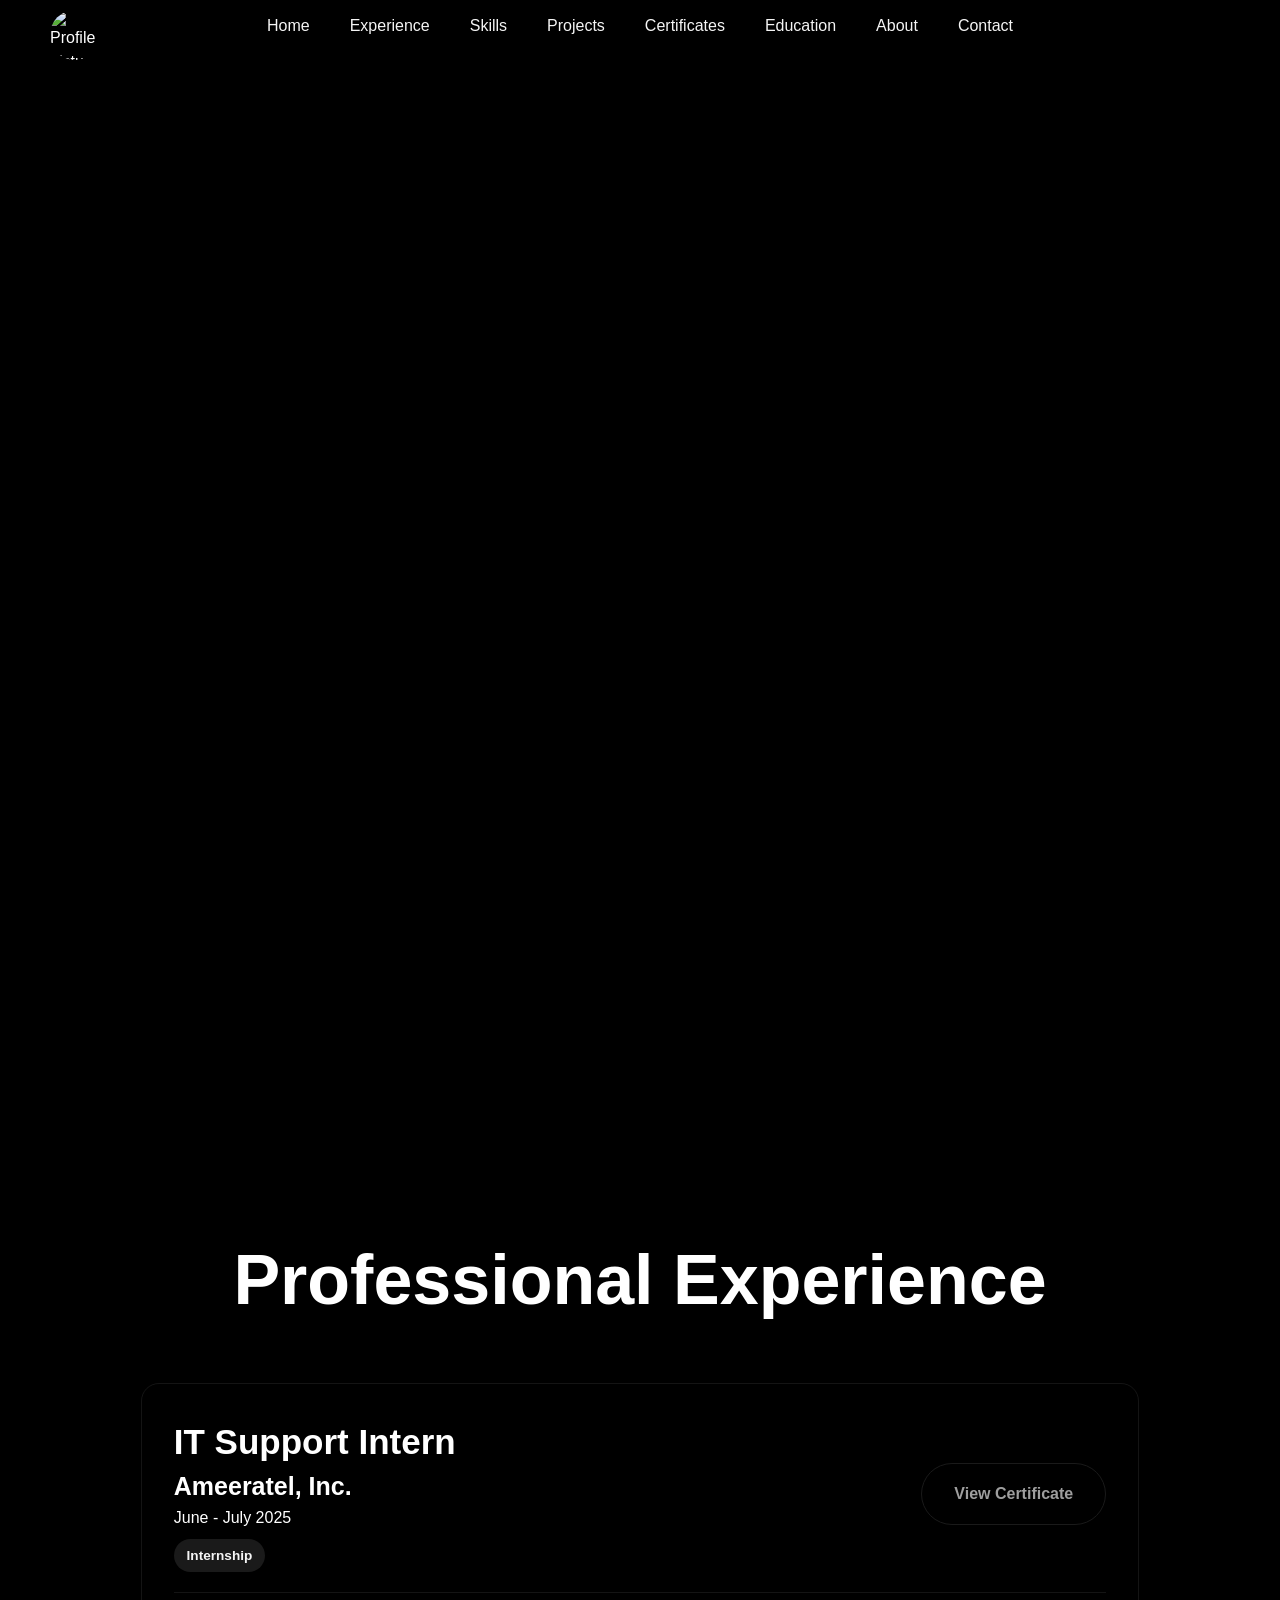
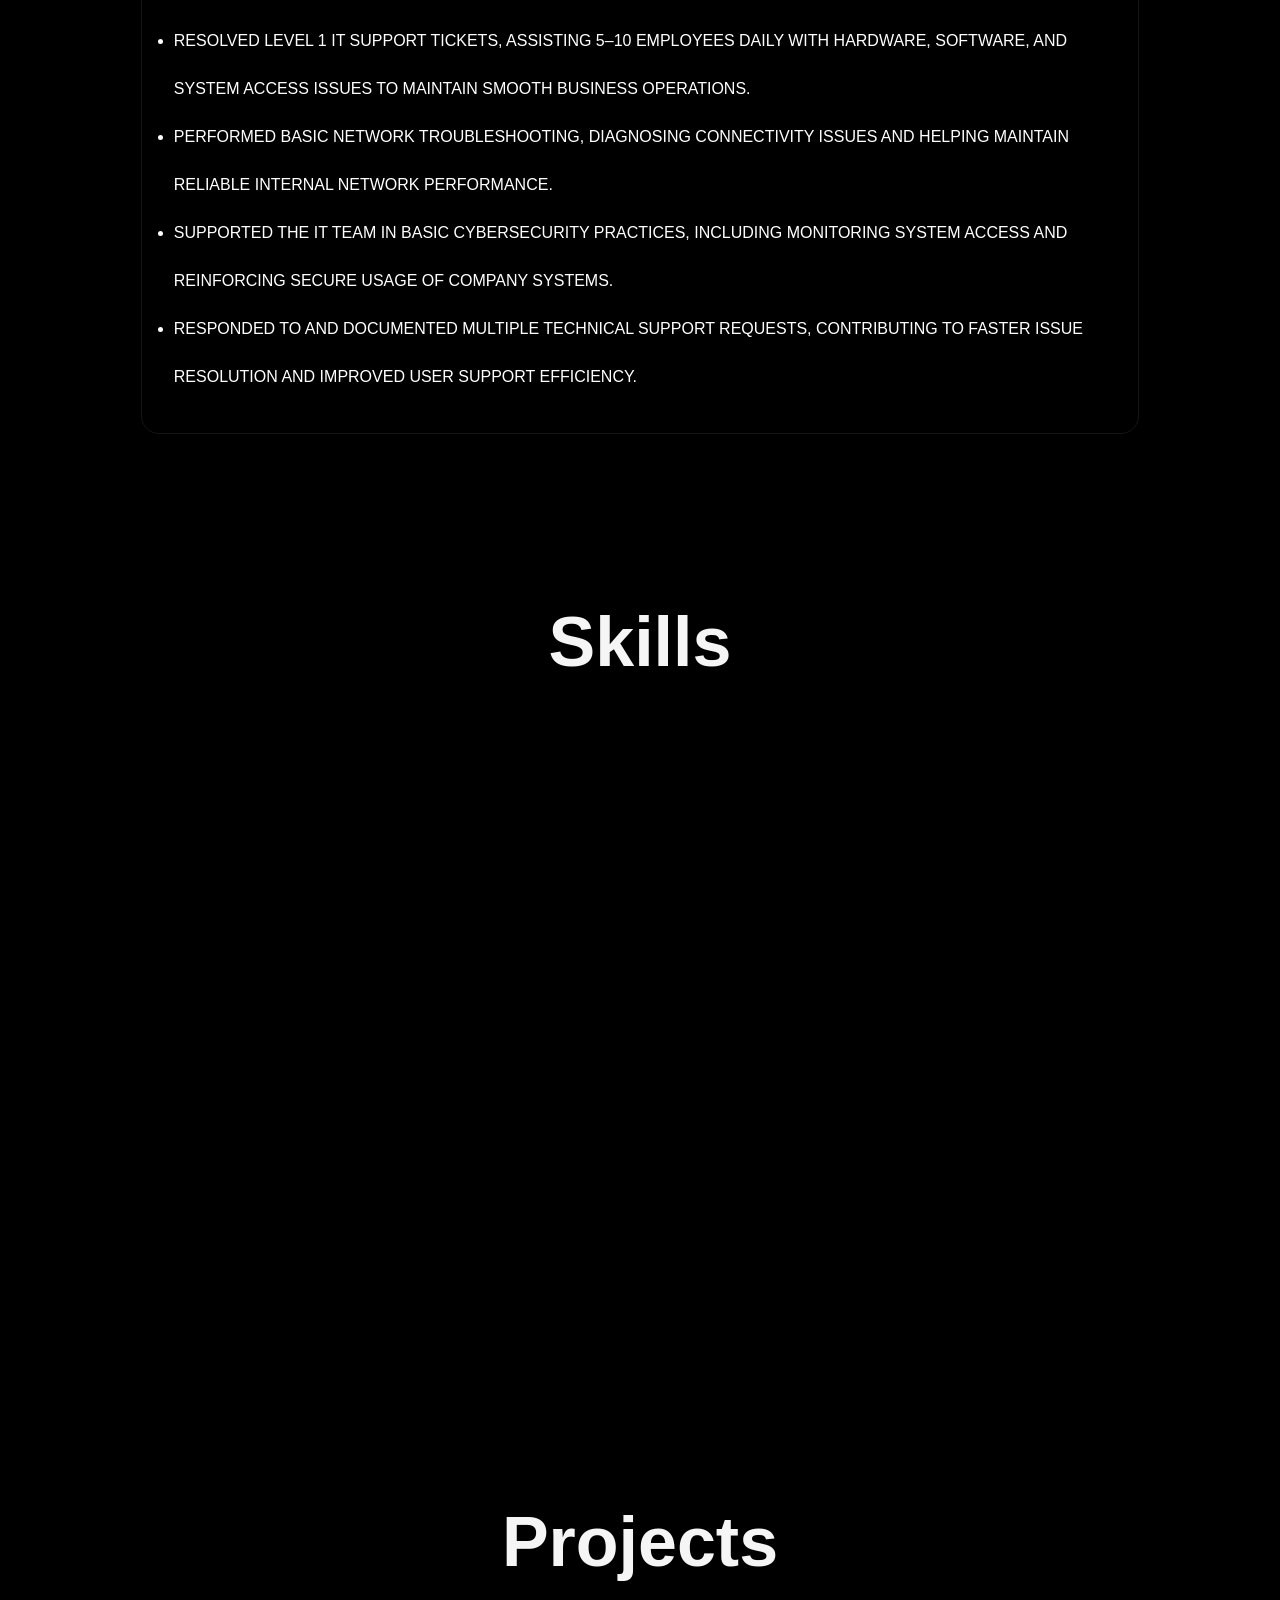
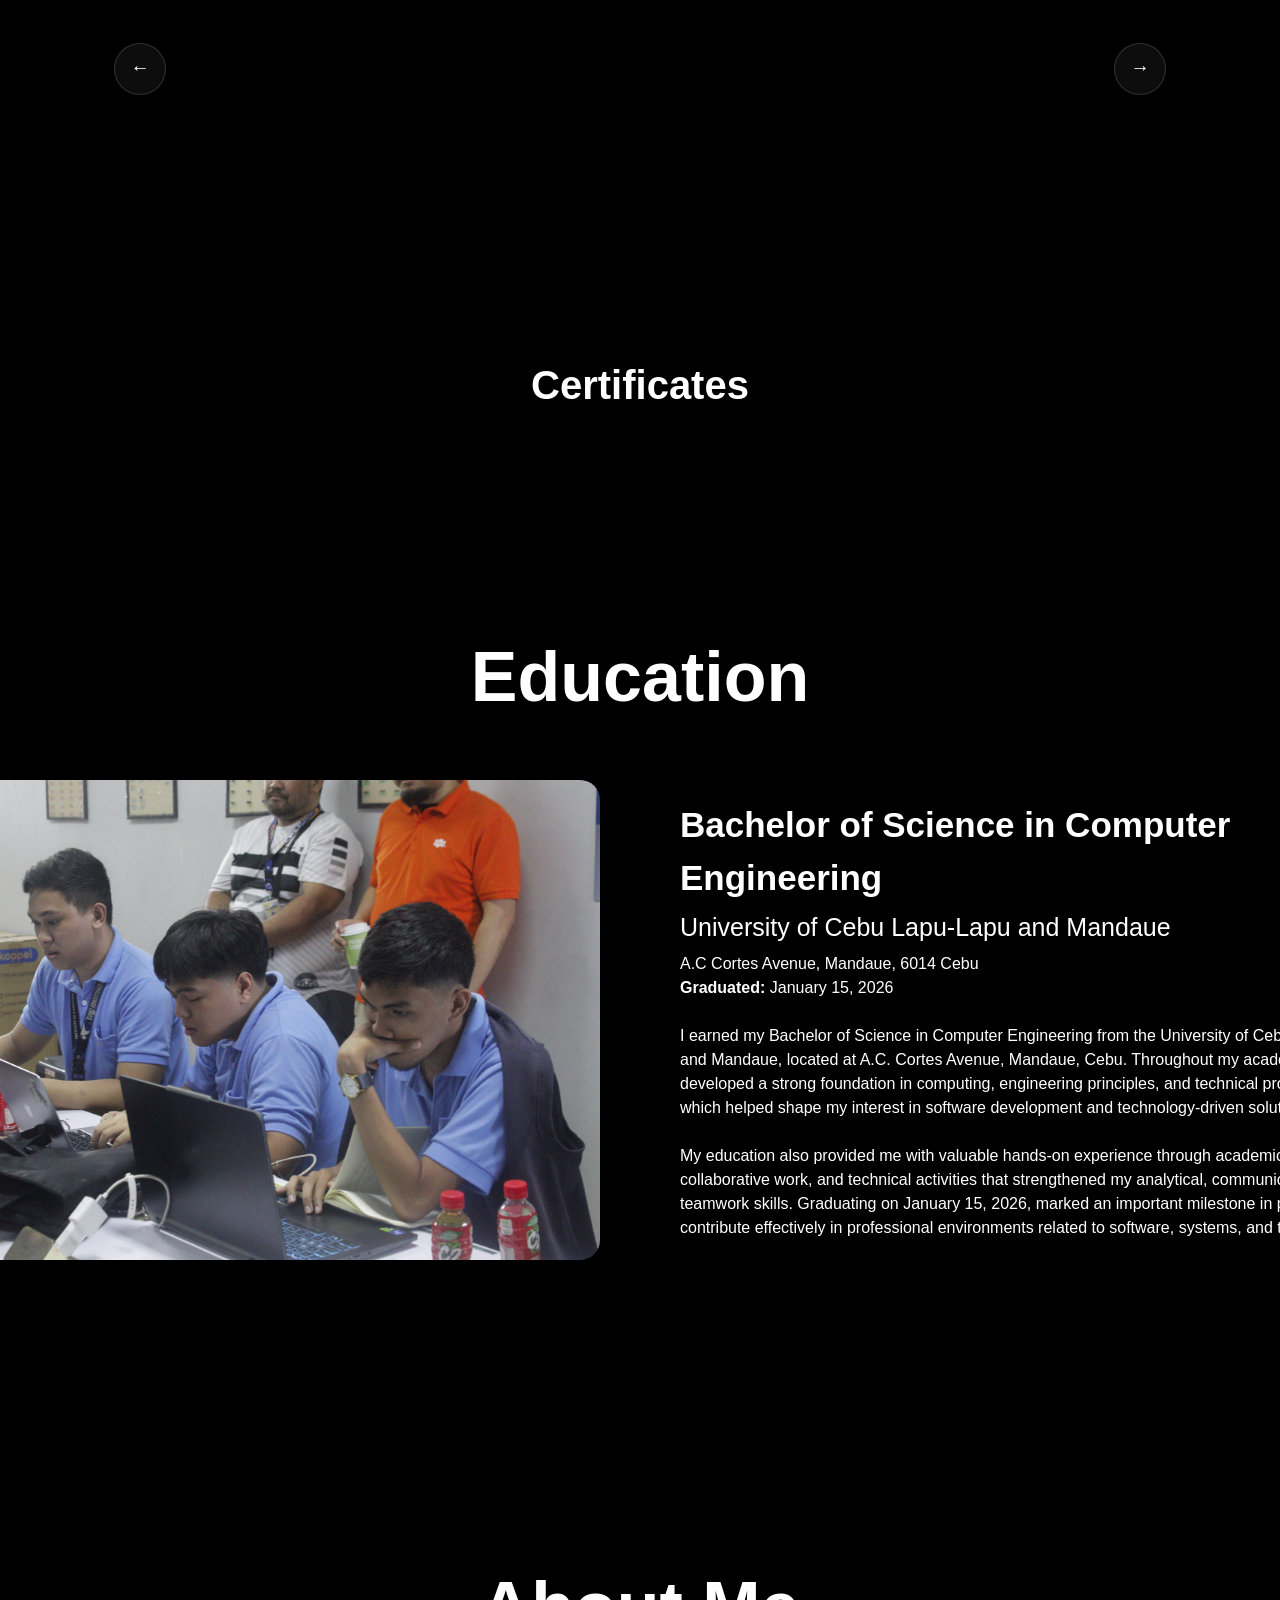
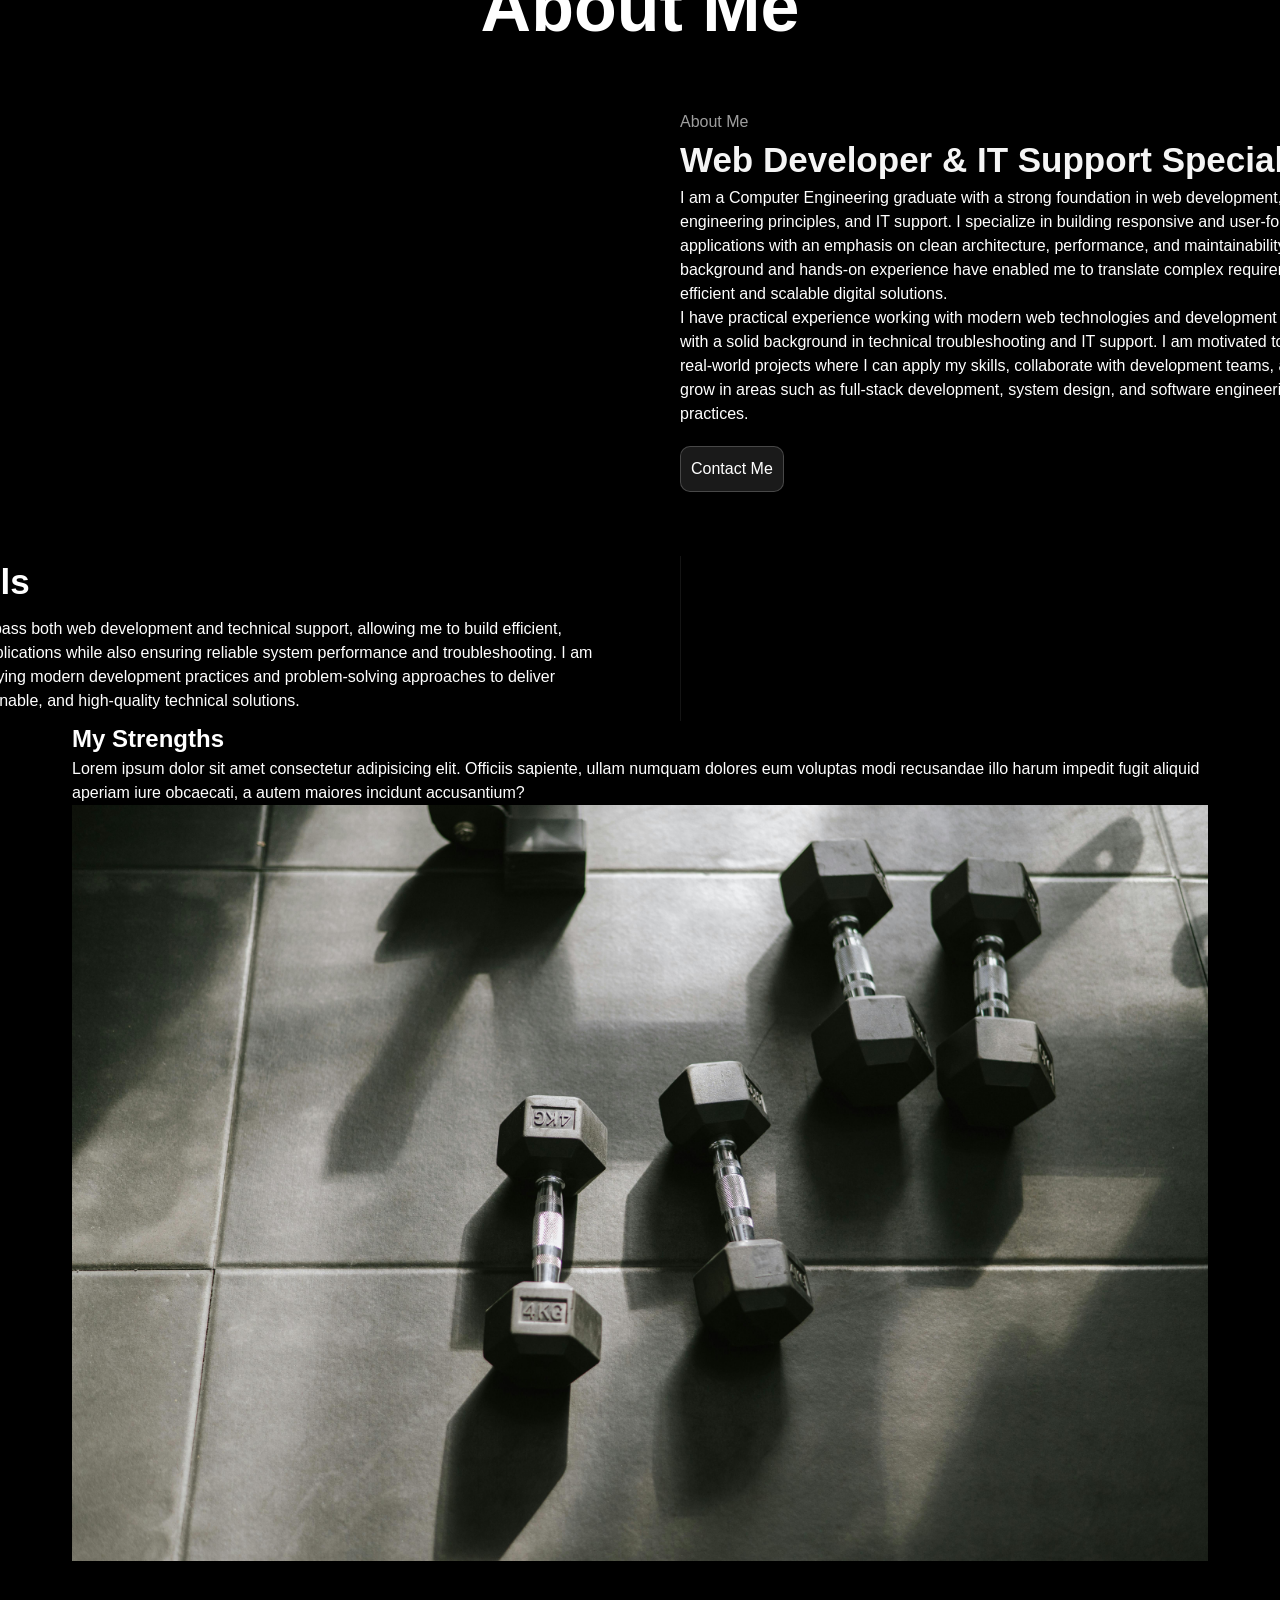
==== commit 4c7da458: "fix: displays to grid" ====
--- a/index.html
+++ b/index.html
@@ -21,6 +21,7 @@
                     <li><a href="#projects">Projects</a></li>
                     <li><a href="#certificate">Certificates</a></li>
                     <li><a href="#education">Education</a></li>
+                    <li><a href="#about">About</a></li>
                     <li><a href="#contact">Contact</a></li>
                 </ul>
             </nav>
@@ -104,27 +105,83 @@
 
         <!--Certificates Section-->
         <section id="certificate" class="certificate-section">
-                <h1 class="certificate__title">Certificates</h1>
-                <div class="certificate__conatiner"></div>
+                <h1 class="certificate-title">Certificates</h1>
+                <div class="certificate-container"></div>
         </section>
         
         <!--Education Section-->
         <section class="education-section" id="education">
-            <h1>Education</h1>
+            <h1 class="education-title">Education</h1>
             <div class="education-card">
-                <div class="school-img">
+                <div class="education-img">
                     <img src="./assets/images/profile/education-img.JPG" alt="Students collaborating on laptops in a classroom setting during a technical workshop, with instructors observing in the background.">
                 </div>
                 <div class="education-details">
-                    <h2>Bachelor of Science in Computer Engineering</h2>
-                    <h3>University of Cebu Lapu-Lapu and Mandaue</h3>
-                    <p>A.C Cortes Avenue, Mandaue, 6014 Cebu</p>
-                    <p><strong>Graduated: </strong>January 15, 2026</p><br>
-                    <p>I earned my Bachelor of Science in Computer Engineering from the University of Cebu Lapu-Lapu and Mandaue, located at A.C. Cortes Avenue, Mandaue, Cebu. Throughout my academic journey, I developed a strong foundation in computing, engineering principles, and technical problem-solving, which helped shape my interest in software development and technology-driven solutions.</p><br>
-                    <p>My education also provided me with valuable hands-on experience through academic projects, collaborative work, and technical activities that strengthened my analytical, communication, and teamwork skills. Graduating on January 15, 2026, marked an important milestone in preparing me to contribute effectively in professional environments related to software, systems, and technology.</p>
+                    <h2 class="education-heading">Bachelor of Science in Computer Engineering</h2>
+                    <h3 class="education-sub-heading">University of Cebu Lapu-Lapu and Mandaue</h3>
+                    <p class="education-description">A.C Cortes Avenue, Mandaue, 6014 Cebu</p>
+                    <p class="education-description"><strong>Graduated: </strong>January 15, 2026</p><br>
+                    <p class="education-description">I earned my Bachelor of Science in Computer Engineering from the University of Cebu Lapu-Lapu and Mandaue, located at A.C. Cortes Avenue, Mandaue, Cebu. Throughout my academic journey, I developed a strong foundation in computing, engineering principles, and technical problem-solving, which helped shape my interest in software development and technology-driven solutions.</p><br>
+                    <p class="education-description">My education also provided me with valuable hands-on experience through academic projects, collaborative work, and technical activities that strengthened my analytical, communication, and teamwork skills. Graduating on January 15, 2026, marked an important milestone in preparing me to contribute effectively in professional environments related to software, systems, and technology.</p>
                 </div>
             </div>
         </section>
+
+        <!--About Section-->
+        <section id="about" class="about-section"> 
+            <h1 class="about-title">About Me</h1>
+          
+            <div class="about-container">
+          
+              <!-- TOP: IMAGE + CONTENT -->
+              <div class="about-top">
+                <div class="about-img">
+                  <img src="./assets/images/about/about-img.jpg" alt="Profile">
+                </div>
+          
+                <div class="about-content">
+                  <span class="sub-heading">About Me</span>
+                  <h2 class="main-heading">Web Developer & IT Support Specialist</h2>
+                  <p class="about-description">
+                    I am a Computer Engineering graduate with a strong foundation in web development, software engineering principles, and IT support. I specialize in building responsive and user-focused web applications with an emphasis on clean architecture, performance, and maintainability. My academic background and hands-on experience have enabled me to translate complex requirements into efficient and scalable digital solutions.
+                  </p>
+                  <p class="about-description">
+                    I have practical experience working with modern web technologies and development workflows, along with a solid background in technical troubleshooting and IT support. I am motivated to contribute to real-world projects where I can apply my skills, collaborate with development teams, and continuously grow in areas such as full-stack development, system design, and software engineering best practices.
+                  </p>
+                  <a class="contact-btn" href="">Contact Me</a>
+                </div>
+              </div>
+          
+              <!-- BOTTOM: SKILLS + METRICS -->
+              <div class="about-bottom">
+                <div class="skill-metrics-container">
+                  <div class="skill-metrics-header">
+                    <h2 class="skill-metrics-title">My Skills</h2>
+                    <p class="skill-metrics-description">
+                        My skills encompass both web development and technical support, allowing me to build efficient, user-focused applications while also ensuring reliable system performance and troubleshooting. I am proficient in applying modern development practices and problem-solving approaches to deliver scalable, maintainable, and high-quality technical solutions.
+                    </p>
+                  </div>
+          
+                  <div class="skill-list-container"></div>
+                </div>
+                <div class="metric-grid"></div>
+          
+              </div>
+
+                <!--STRENGTHS SECTION-->
+                <div class="strenngth-section">
+                    <div class="strength-container">
+                        <h2 class="strength-title">My Strengths</h2>
+                        <p class="strength-description">Lorem ipsum dolor sit amet consectetur adipisicing elit. Officiis sapiente, ullam numquam dolores eum voluptas modi recusandae illo harum impedit fugit aliquid aperiam iure obcaecati, a autem maiores incidunt accusantium?</p>
+                        <div class="strength-img">
+                            <img src="./assets/images/about/strength-img.jpg" alt="">
+                        </div>
+                    </div>
+                </div>
+            </div>
+          </section>
+
+
     <script type="module" src="./assets/js/main.js"></script>
 </body>
 </html>
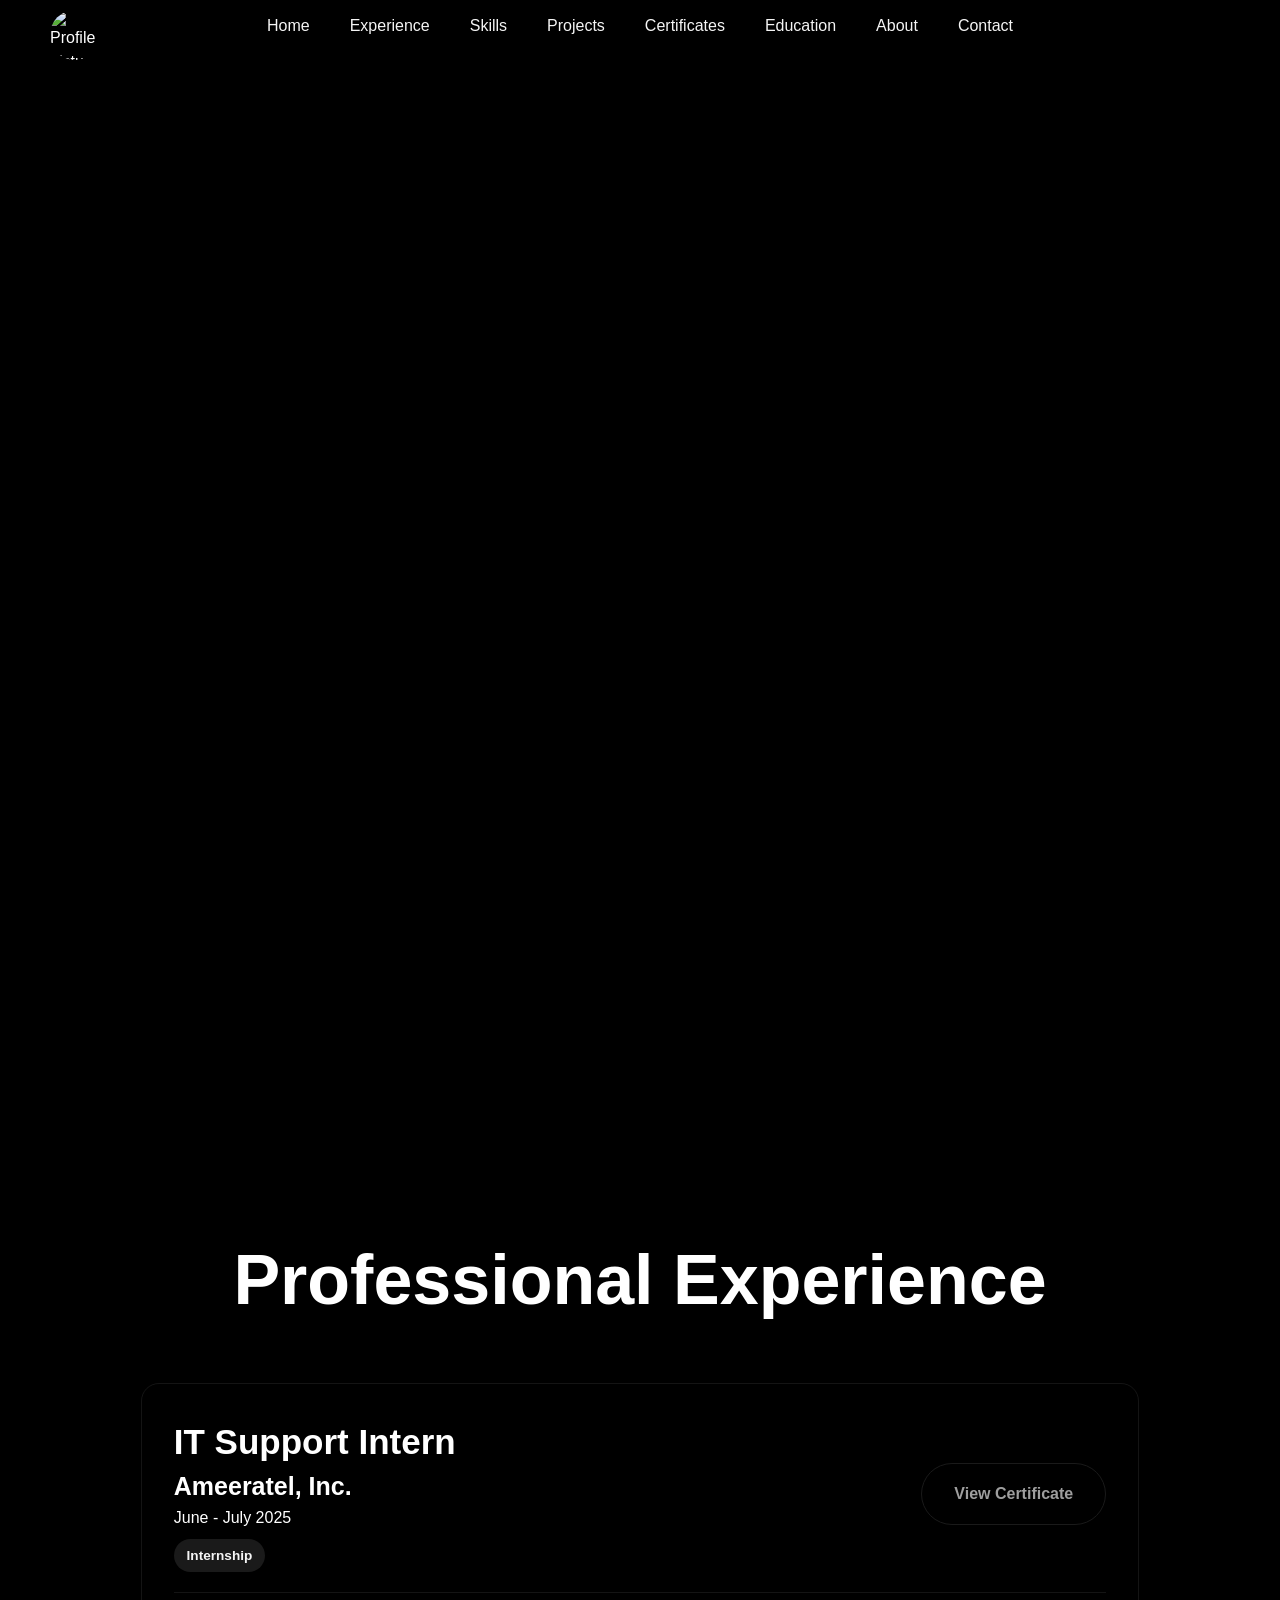
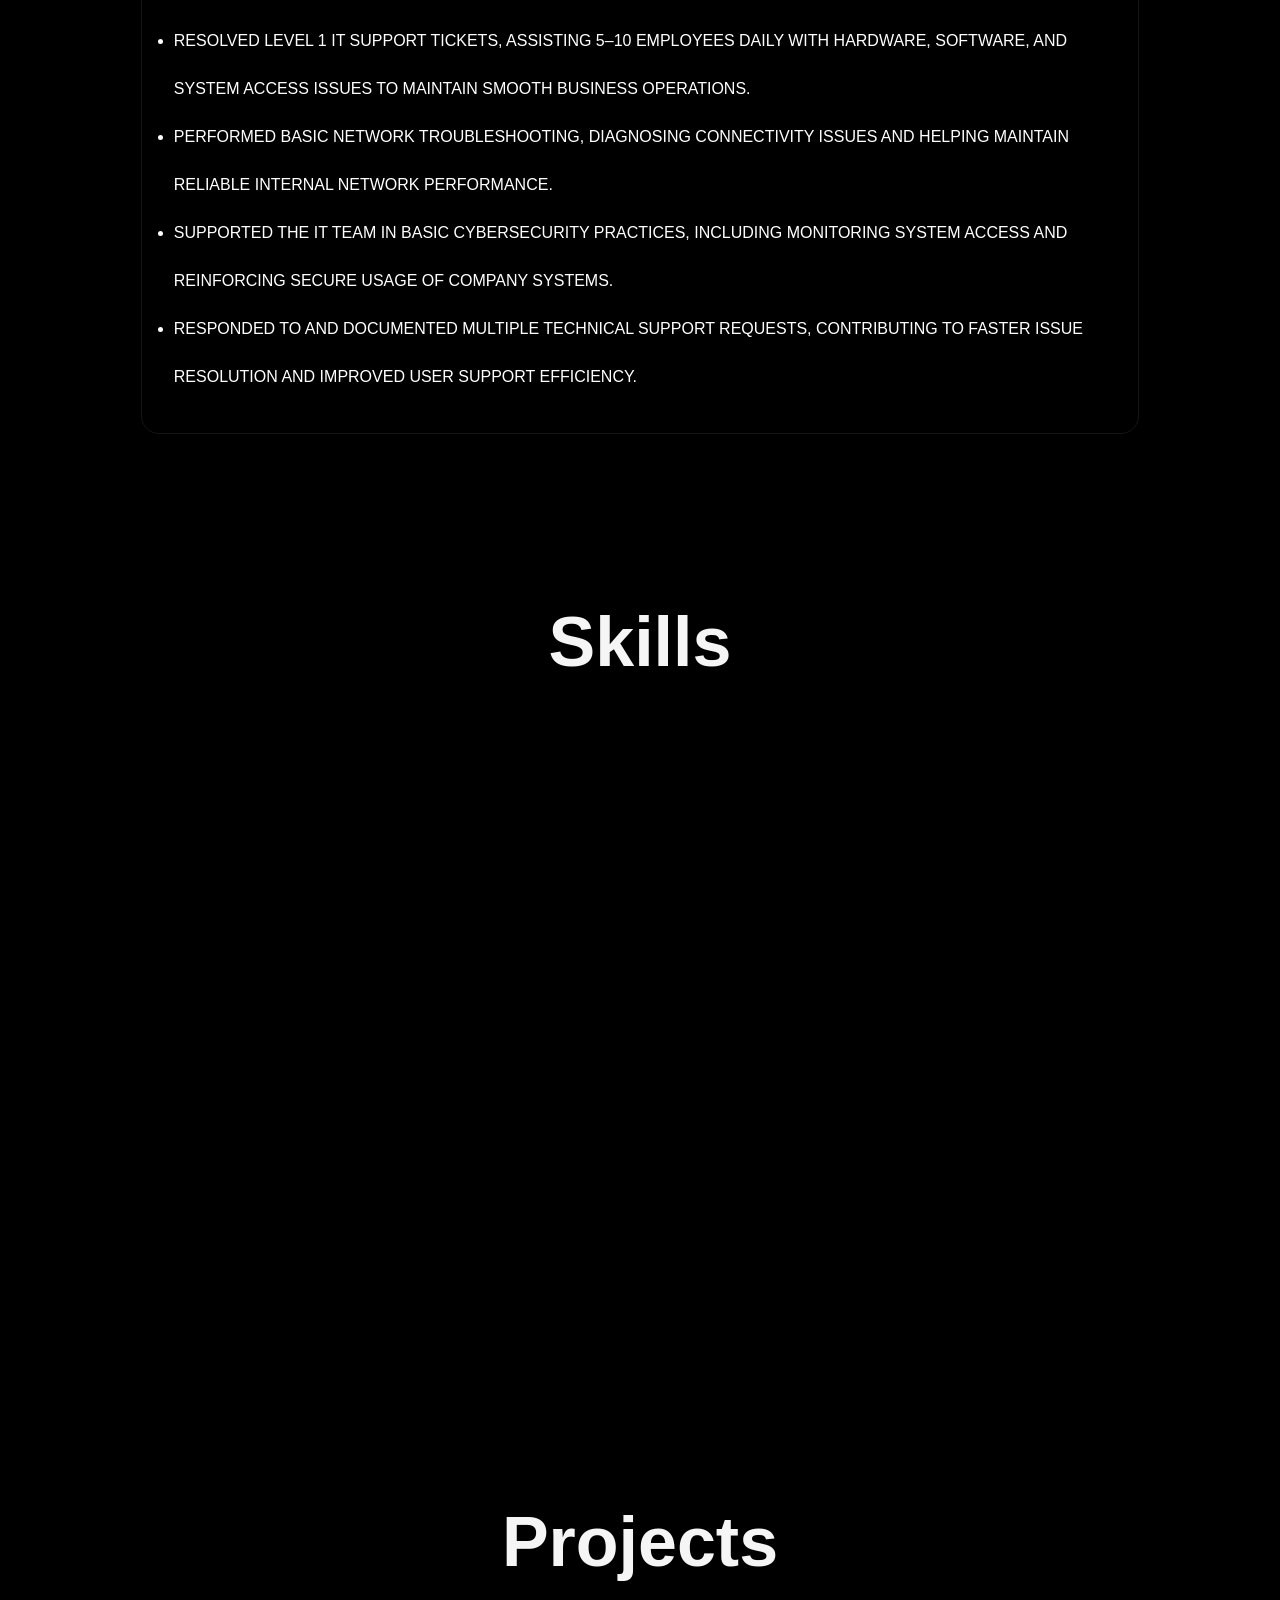
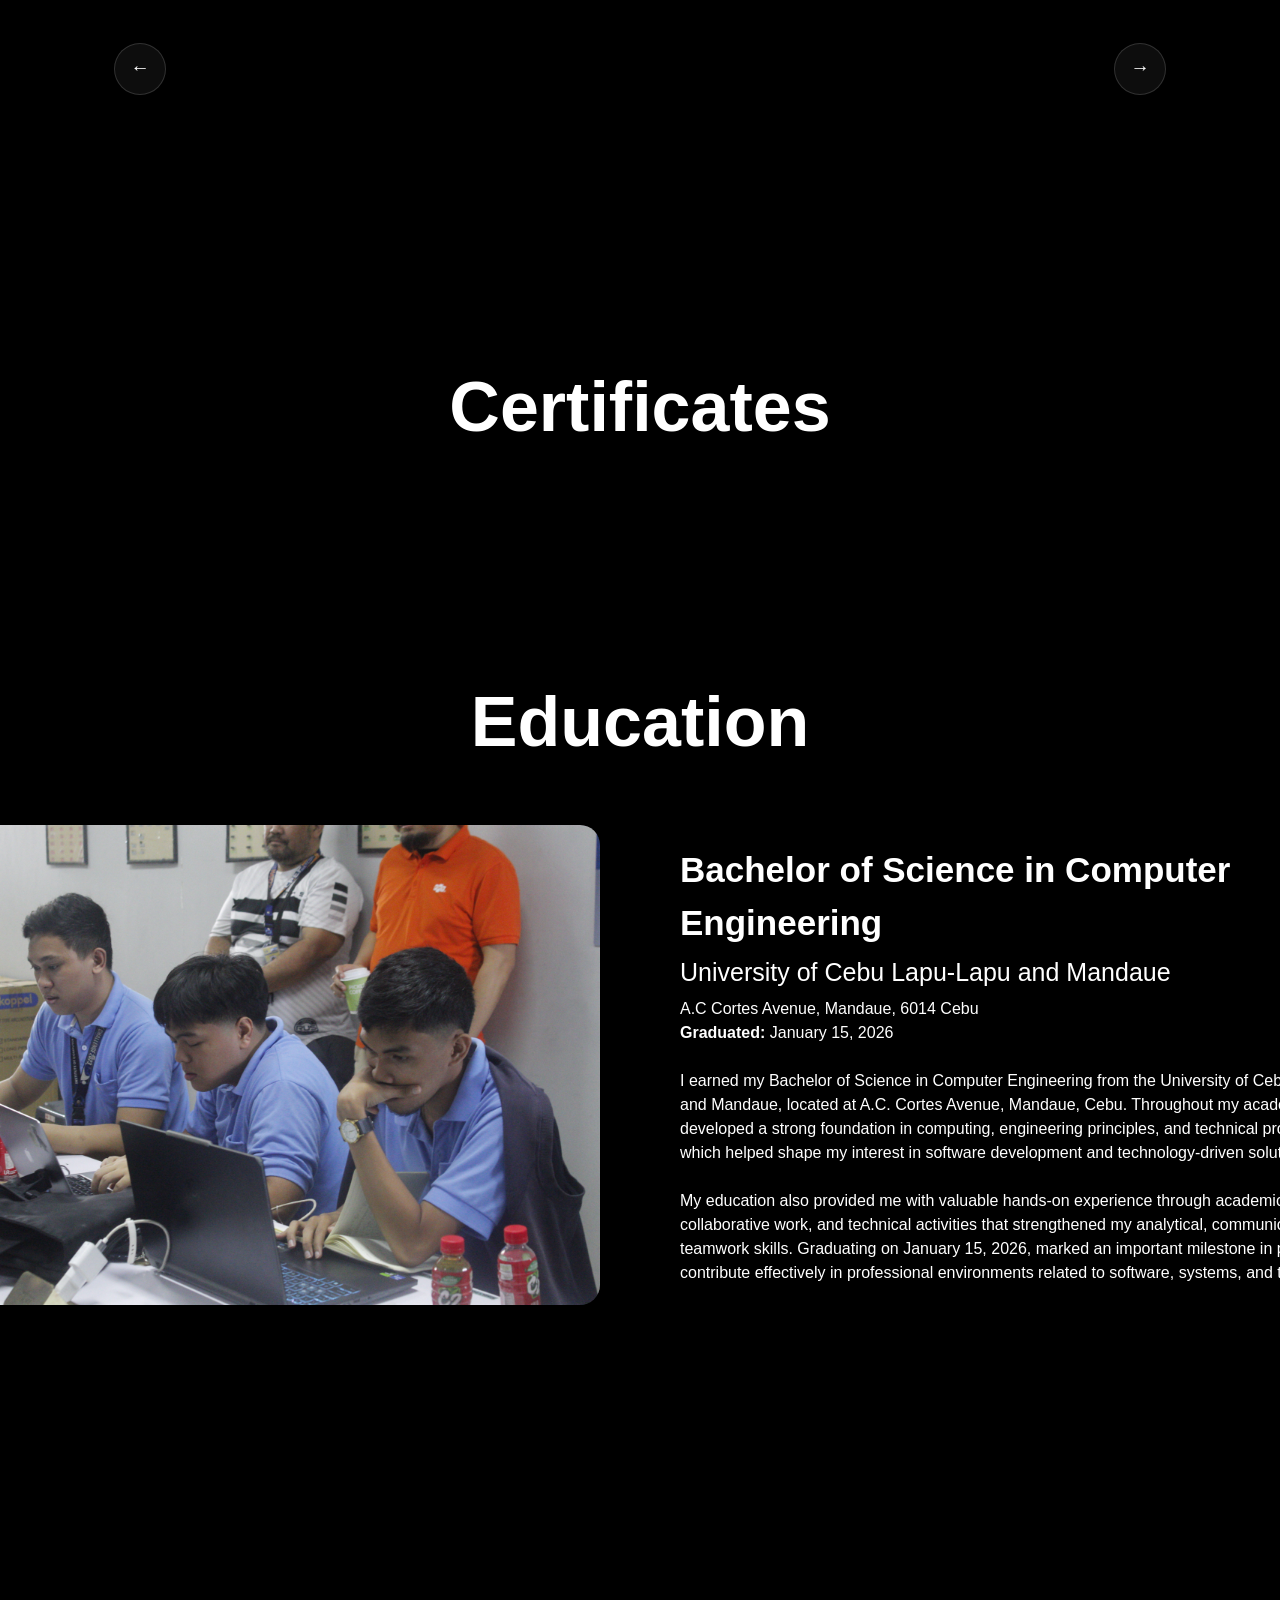
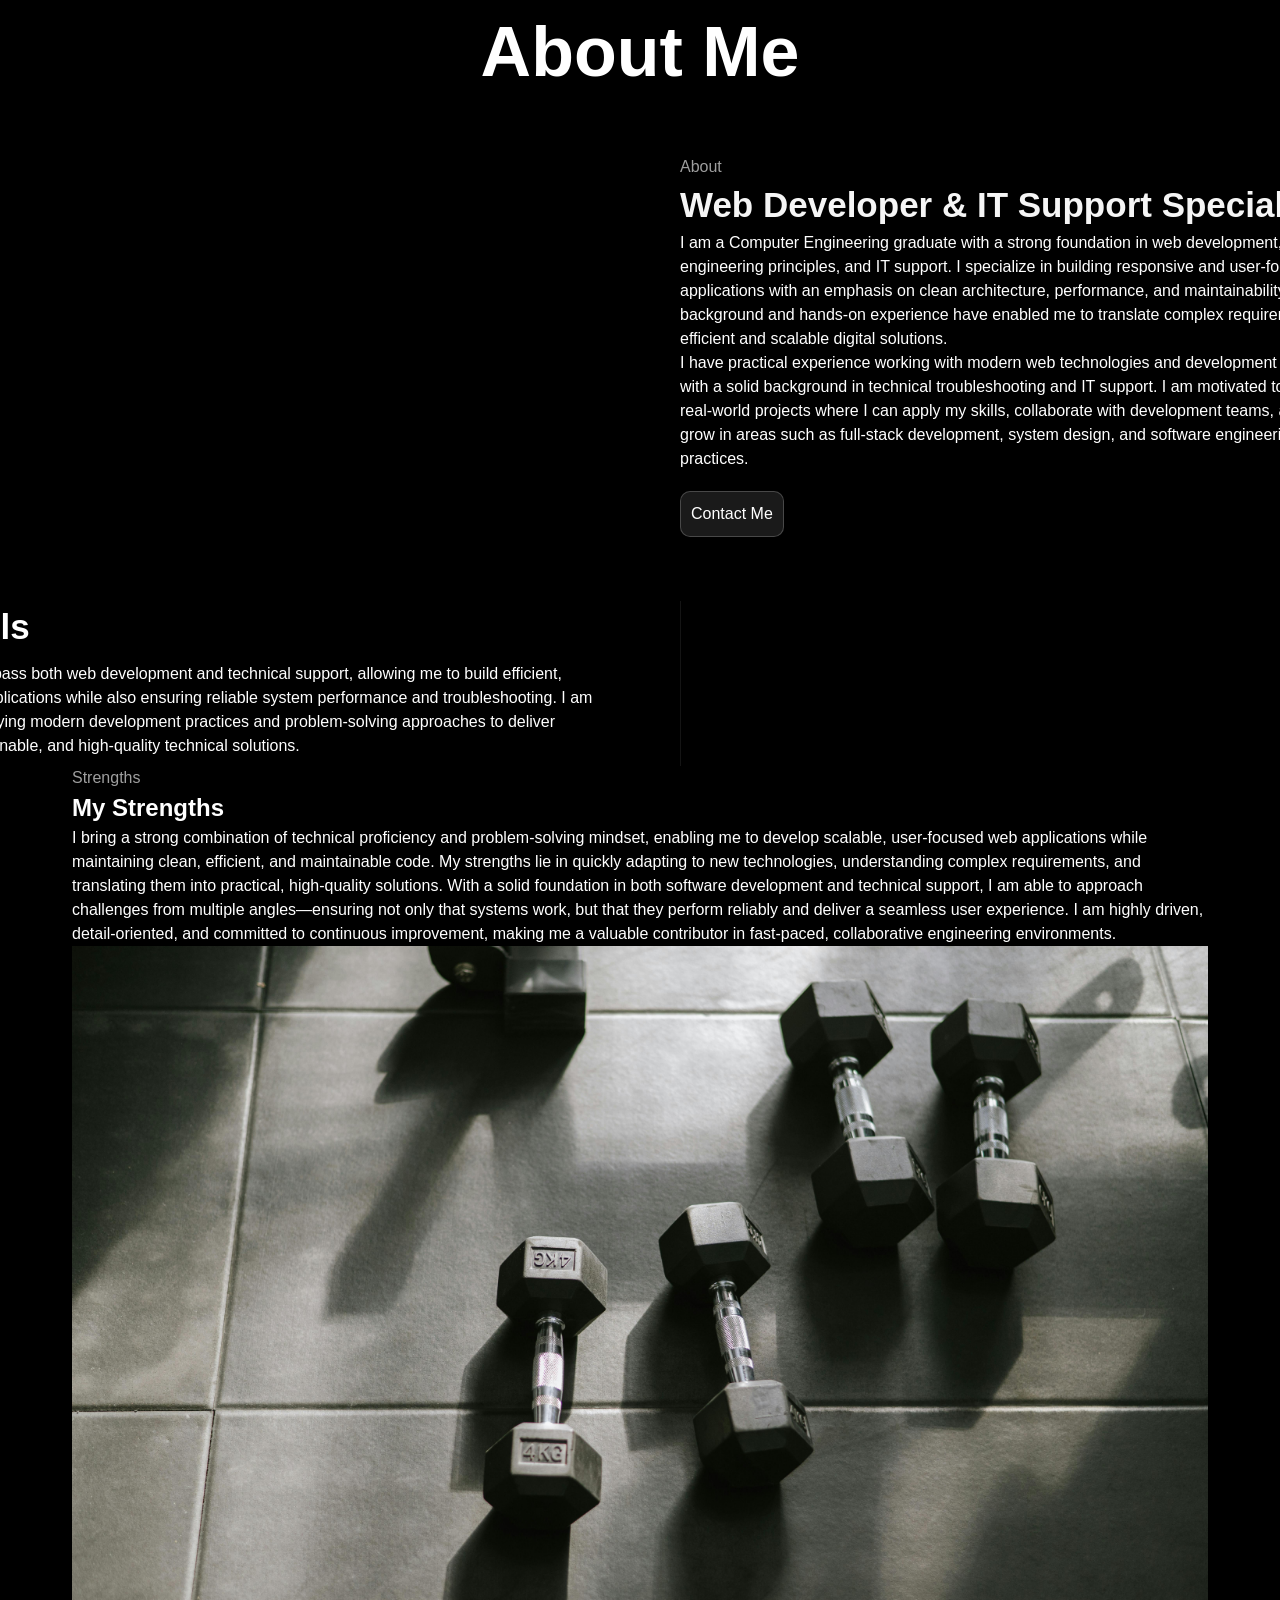
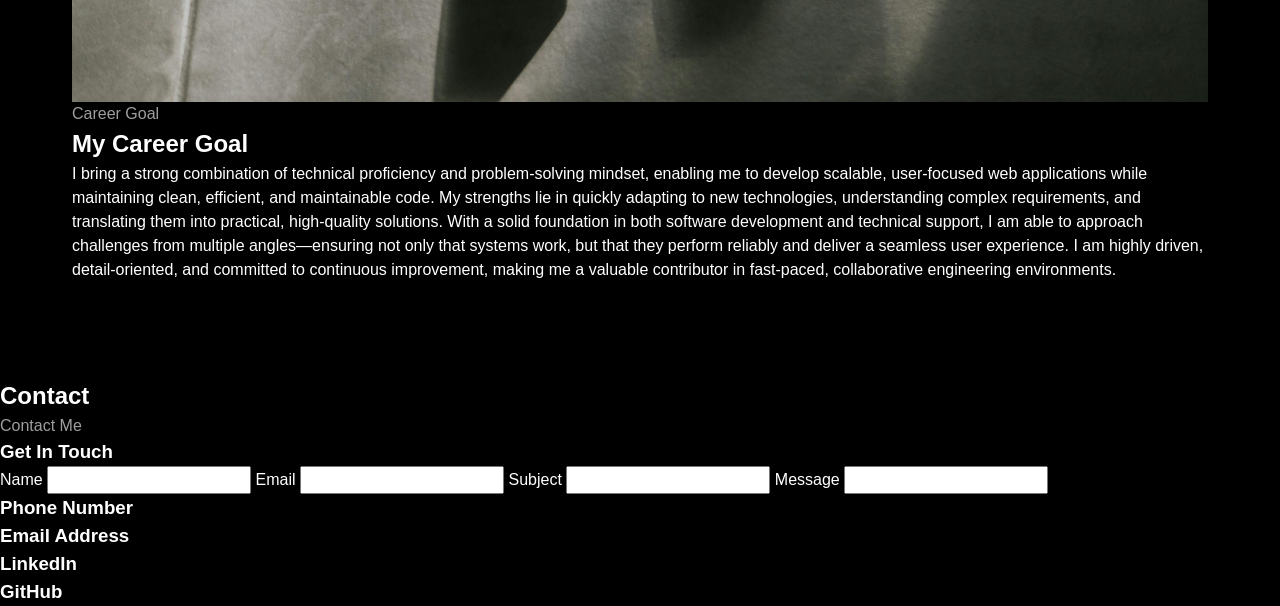
==== commit ba5af3d5: "feat: added contact section and fix certificate section" ====
--- a/index.html
+++ b/index.html
@@ -140,7 +140,7 @@
                 </div>
           
                 <div class="about-content">
-                  <span class="sub-heading">About Me</span>
+                  <span class="sub-heading">About</span>
                   <h2 class="main-heading">Web Developer & IT Support Specialist</h2>
                   <p class="about-description">
                     I am a Computer Engineering graduate with a strong foundation in web development, software engineering principles, and IT support. I specialize in building responsive and user-focused web applications with an emphasis on clean architecture, performance, and maintainability. My academic background and hands-on experience have enabled me to translate complex requirements into efficient and scalable digital solutions.
@@ -171,14 +171,90 @@
                 <!--STRENGTHS SECTION-->
                 <div class="strenngth-section">
                     <div class="strength-container">
-                        <h2 class="strength-title">My Strengths</h2>
-                        <p class="strength-description">Lorem ipsum dolor sit amet consectetur adipisicing elit. Officiis sapiente, ullam numquam dolores eum voluptas modi recusandae illo harum impedit fugit aliquid aperiam iure obcaecati, a autem maiores incidunt accusantium?</p>
+                        <div class="strength-details">
+                            <span class="sub-heading">Strengths</span>
+                            <h2 class="strength-title">My Strengths</h2>
+                            <p class="strength-description">I bring a strong combination of technical proficiency and problem-solving mindset, enabling me to develop scalable, user-focused web applications while maintaining clean, efficient, and maintainable code. My strengths lie in quickly adapting to new technologies, understanding complex requirements, and translating them into practical, high-quality solutions. With a solid foundation in both software development and technical support, I am able to approach challenges from multiple angles—ensuring not only that systems work, but that they perform reliably and deliver a seamless user experience. I am highly driven, detail-oriented, and committed to continuous improvement, making me a valuable contributor in fast-paced, collaborative engineering environments.</p>
+                        </div>
                         <div class="strength-img">
                             <img src="./assets/images/about/strength-img.jpg" alt="">
                         </div>
                     </div>
                 </div>
-            </div>
+
+                <!--Career Goal Section-->
+                <div class="career-section">
+                    <div class="career-container">
+                        <div class="career-img">
+                            <img src="./assets/images/about/career-img.jpg" alt="">
+                        </div>
+                        <div class="career-details">
+                            <span class="sub-heading">Career Goal</span>
+                            <h2 class="career-title">My Career Goal</h2>
+                            <p class="career-description">I bring a strong combination of technical proficiency and problem-solving mindset, enabling me to develop scalable, user-focused web applications while maintaining clean, efficient, and maintainable code. My strengths lie in quickly adapting to new technologies, understanding complex requirements, and translating them into practical, high-quality solutions. With a solid foundation in both software development and technical support, I am able to approach challenges from multiple angles—ensuring not only that systems work, but that they perform reliably and deliver a seamless user experience. I am highly driven, detail-oriented, and committed to continuous improvement, making me a valuable contributor in fast-paced, collaborative engineering environments.</p>
+                        </div>
+                    </div>
+                </div>
+            </div>
+          </section>
+
+          <!--Contact Section-->
+          <section class="contact-section" id="contact">
+                <h1 class="contact-title">Contact</h1>
+                <div class="contact-container">
+                    <div class="contact-header">
+                        <span class="contact sub-heading">Contact Me</span>
+                        <h3 class="contact-sub-heading">Get In Touch</h3>
+                    </div>
+                    <div class="contact-form">
+                        <form action="">
+                            <label for="contact-name" class="contact-name">Name</label>
+                            <input class="contact-input" id="contact-name" name="contact-name">
+
+                            <label for="contact-email" class="contact-email">Email</label>
+                            <input class="contact-input" id="contact-email" name="contact-email">
+                            
+                            <label for="contact-subject" class="contact-subject">Subject</label>
+                            <input class="contact-subject" id="contact-name" name="contact-subject">
+
+                            <label for="contact-message" class="contact-message">Message</label>
+                            <input class="contact-input" id="contact-name" name="contact-message">
+                        </form>
+                    </div>
+                    <div class="contact-details">
+                        <p class="contact-intro"></p>
+                        <div class="contact-info-grid">
+                            <div class="contact-info-item">
+                                <span></span>
+                                <h3>Phone Number</h3>
+                                <a class="contact-link"></a>
+                            </div>
+
+                            <div class="contact-info-item">
+                                <span></span>
+                                <h3 class="contact-sub-heading-secondary">Email Address</h3>
+                                <a class="contact-link"></a>
+                            </div>
+
+                            <div class="contact-info-item">
+                                <span></span>
+                                <h3 class="contact-sub-heading-secondary">LinkedIn</h3>
+                                <a class="contact-link"></a>
+                            </div>
+                            
+                            <div class="contact-info-item">
+                                <span></span>
+                                <h3 class="contact-sub-heading-secondary">GitHub</h3>
+                                <a class="contact-link"></a>
+                            </div>
+
+                            <div class="contact-img">
+                                <img src="" alt="">
+                              </div>
+                        </div>
+                    </div>
+                    
+                </div>
           </section>
 
 
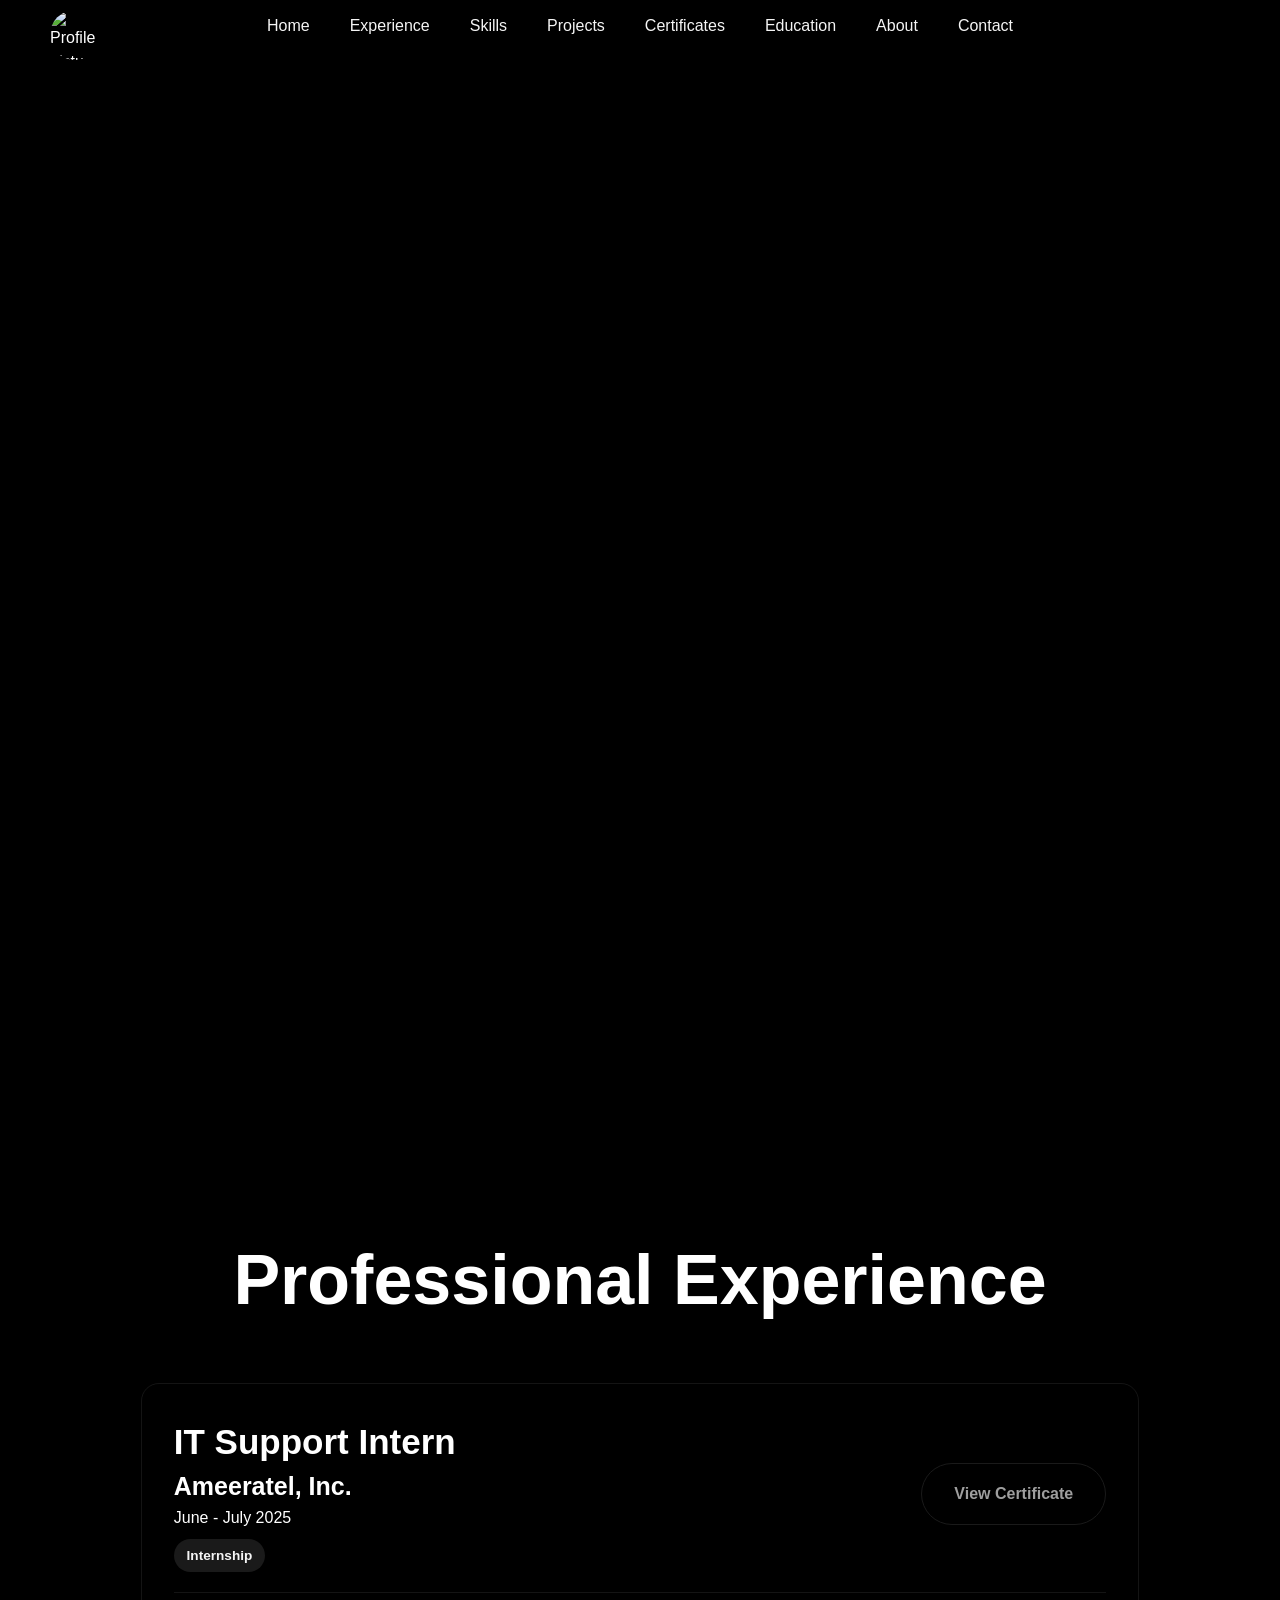
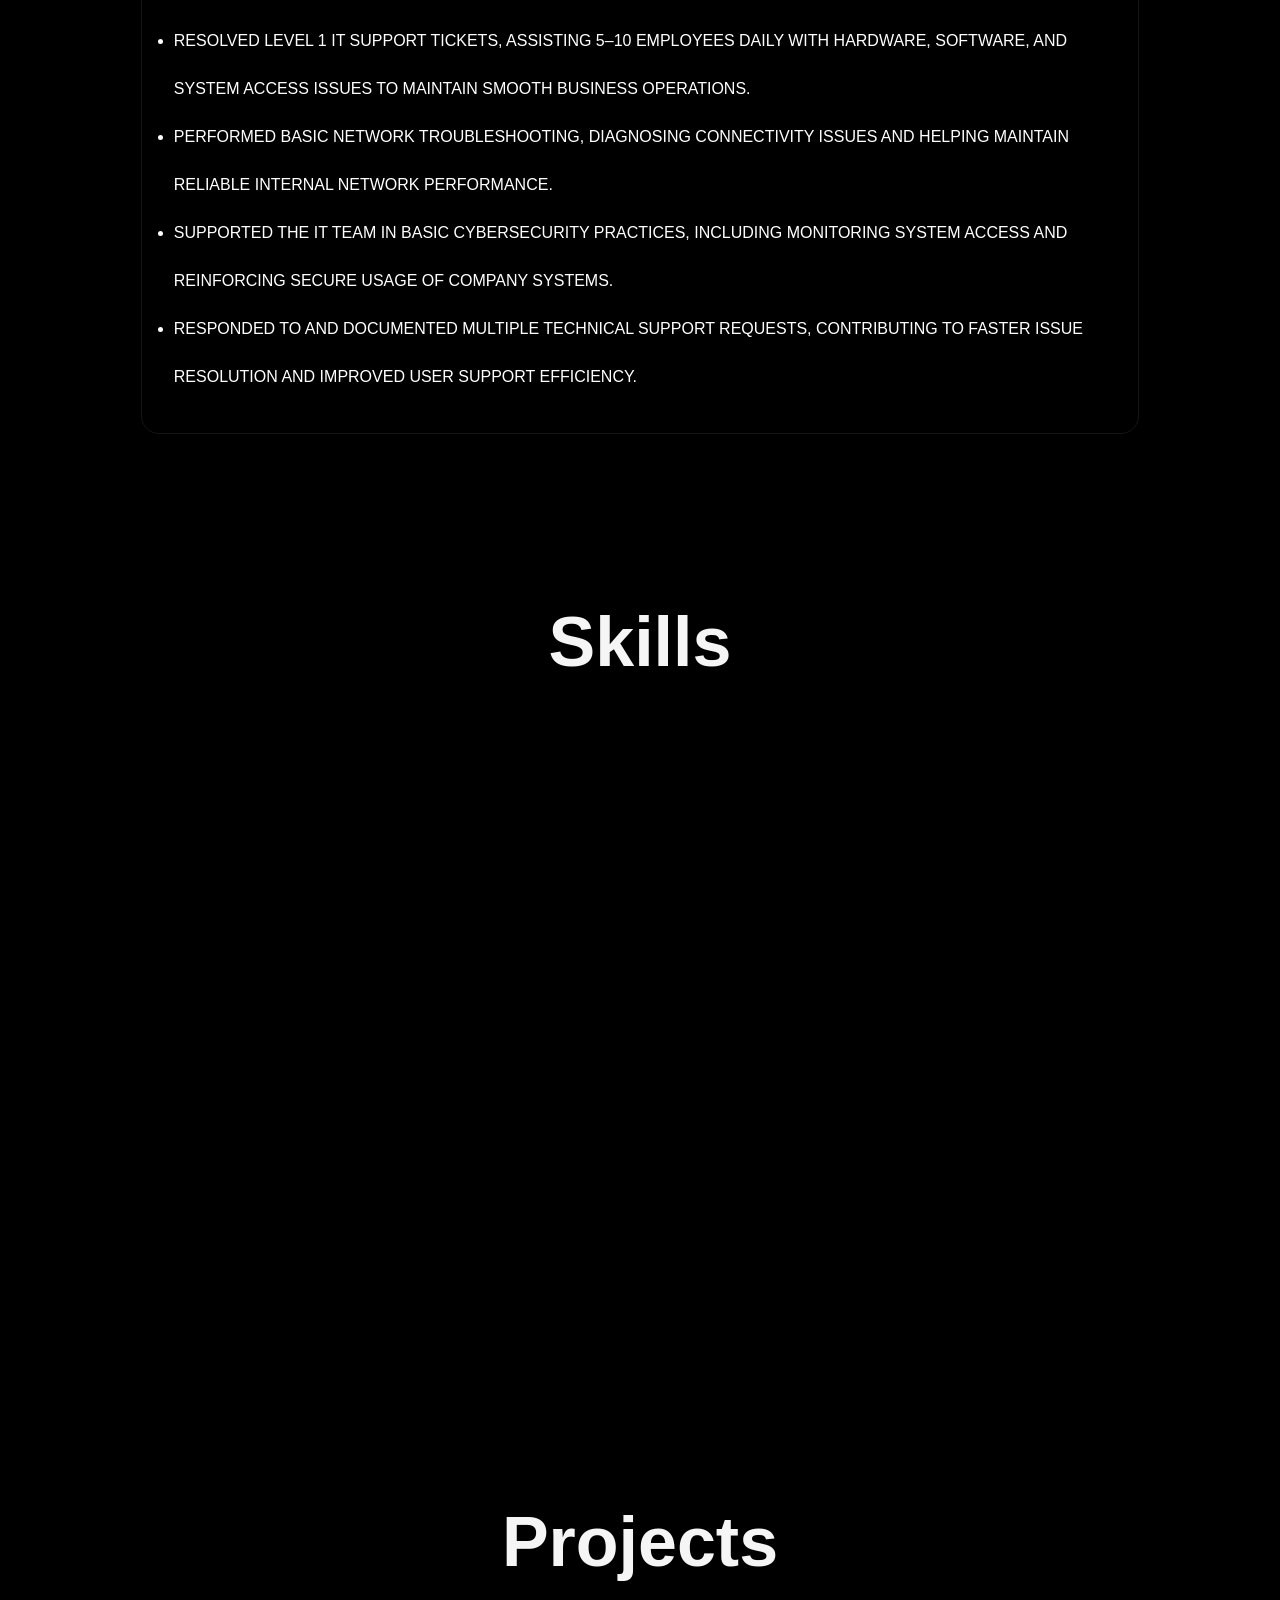
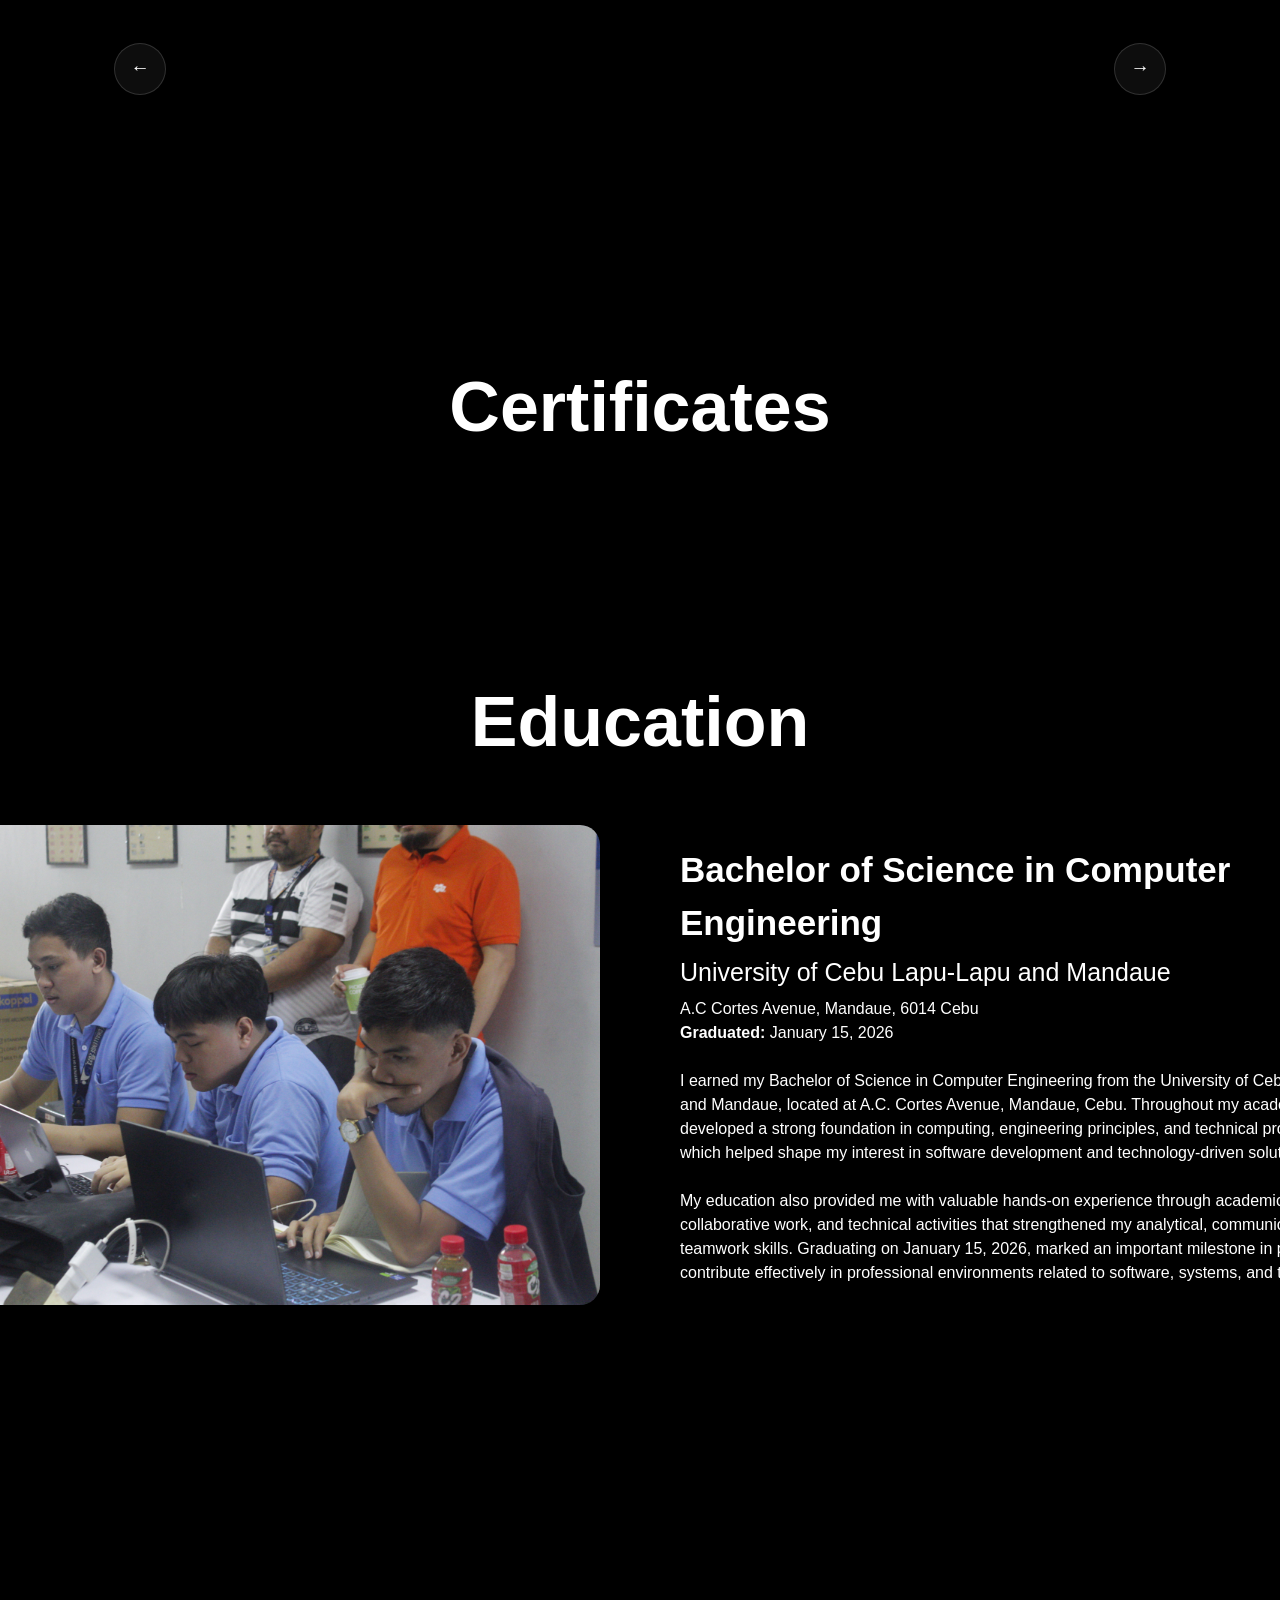
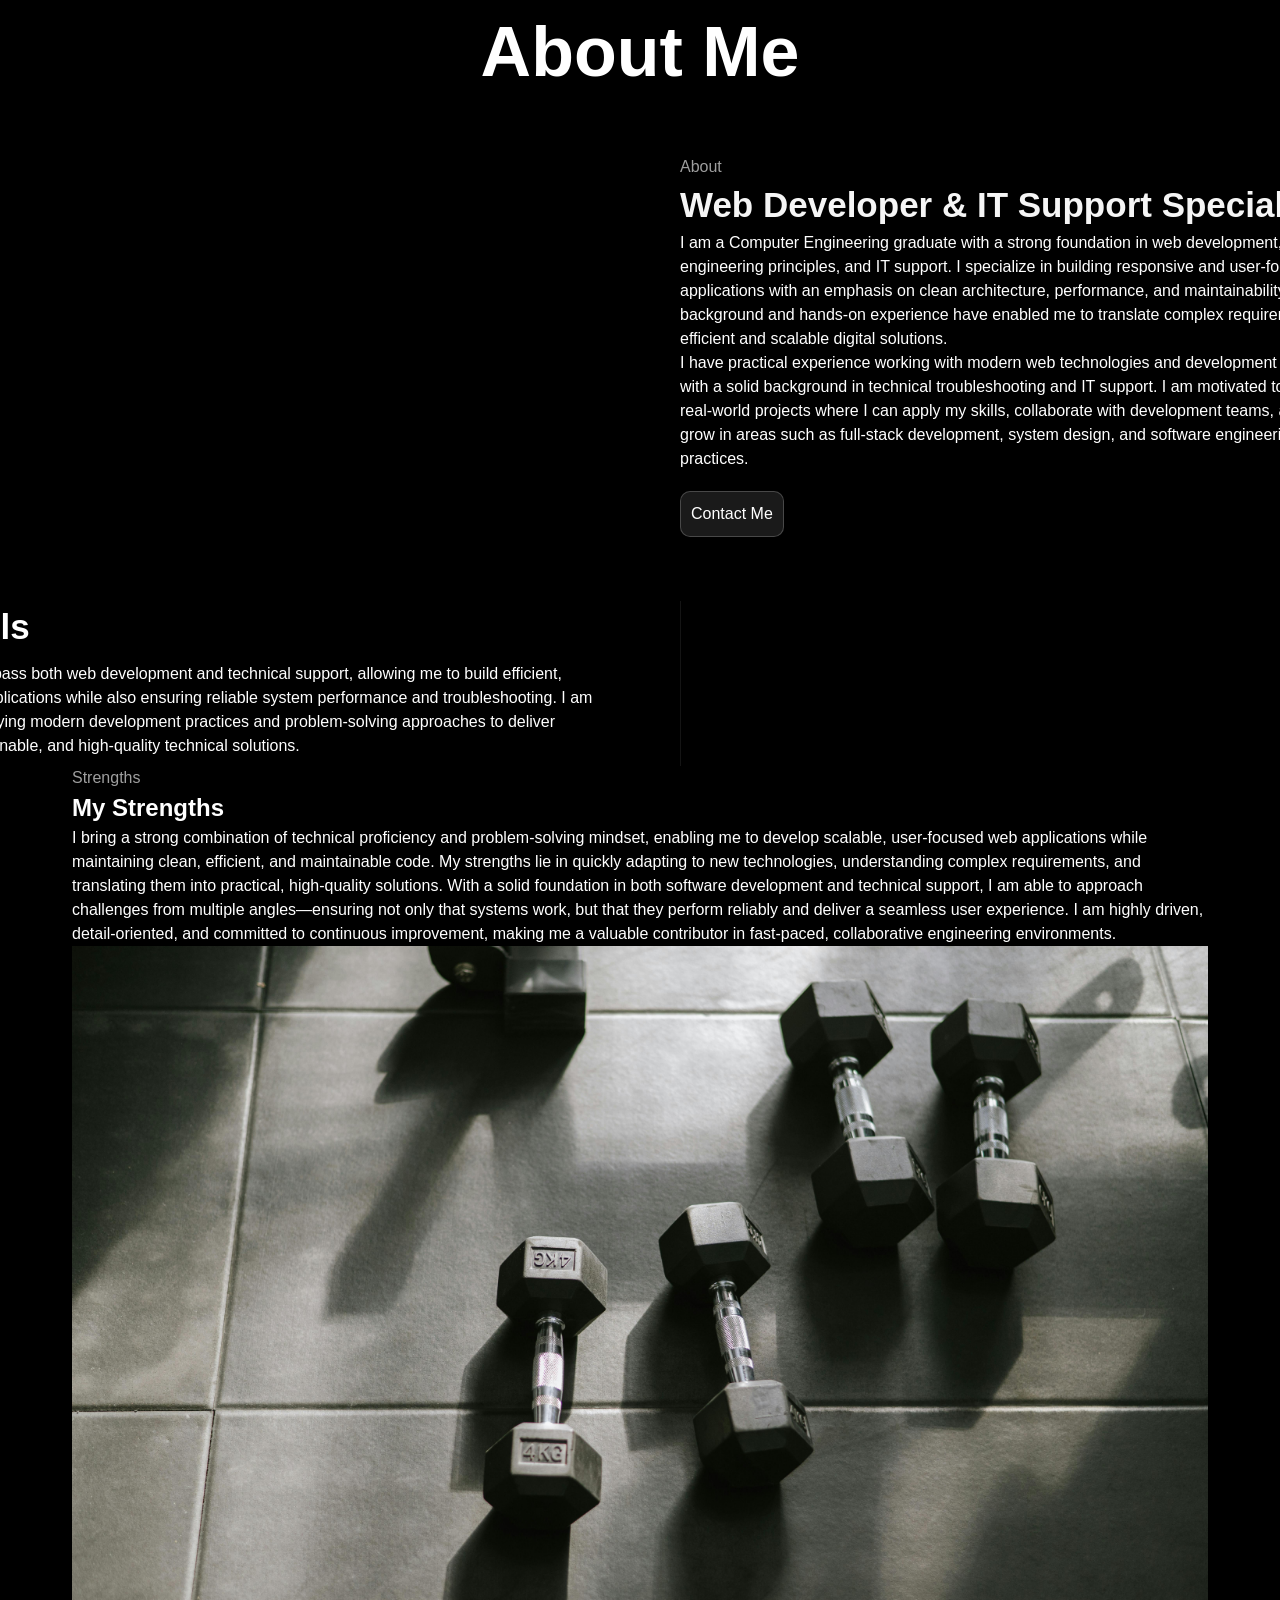
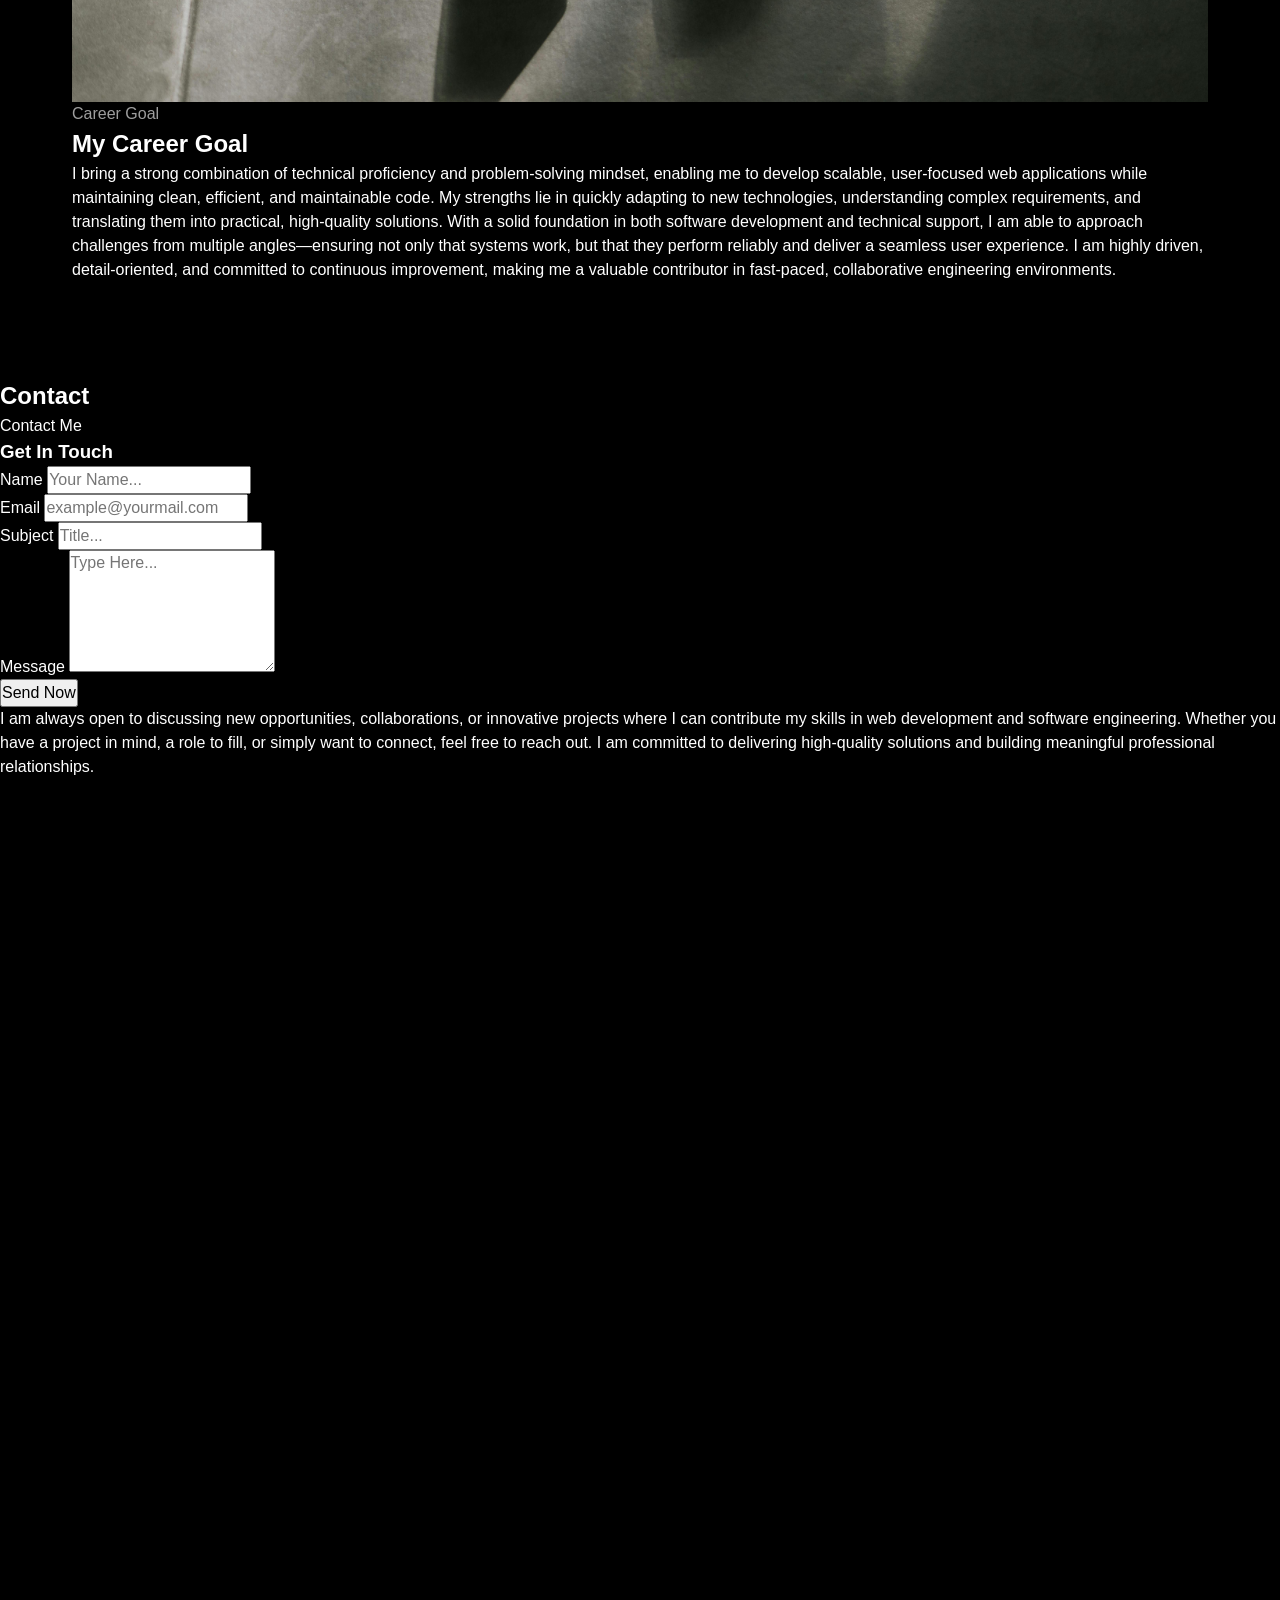
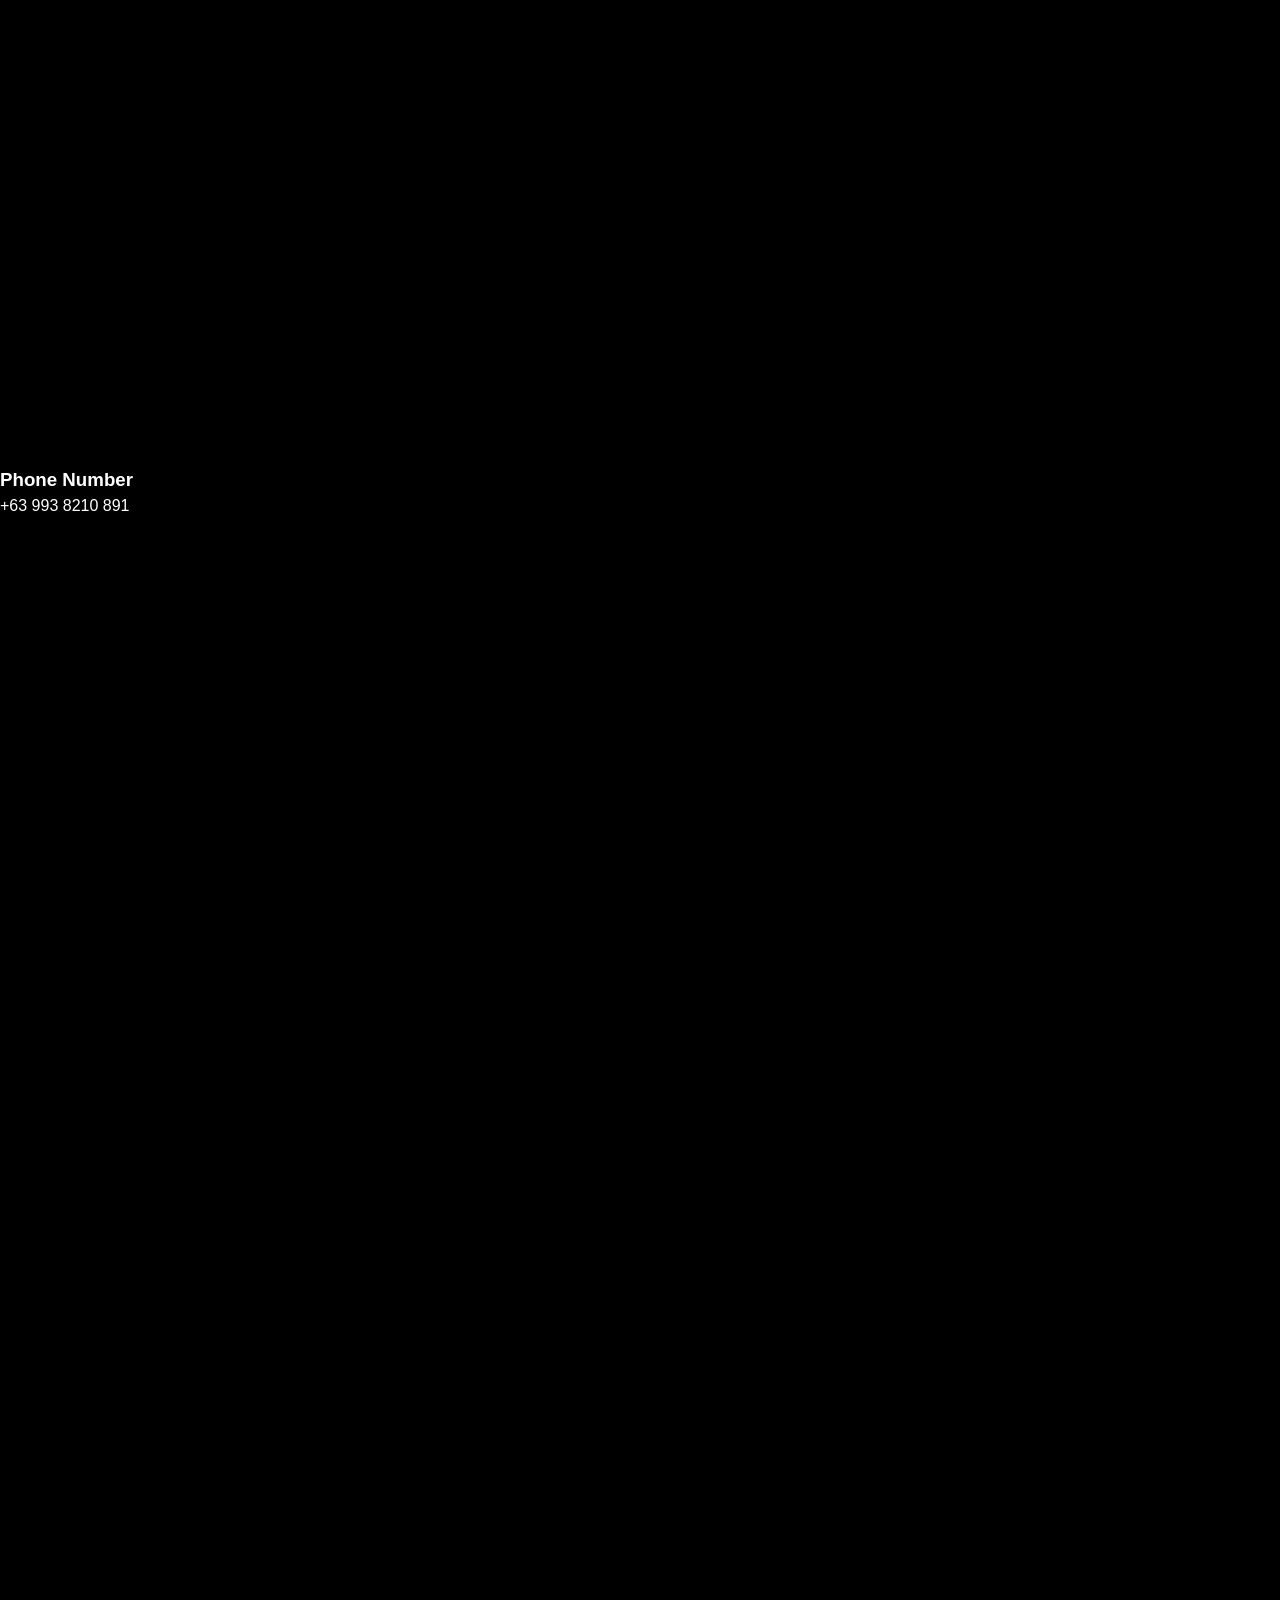
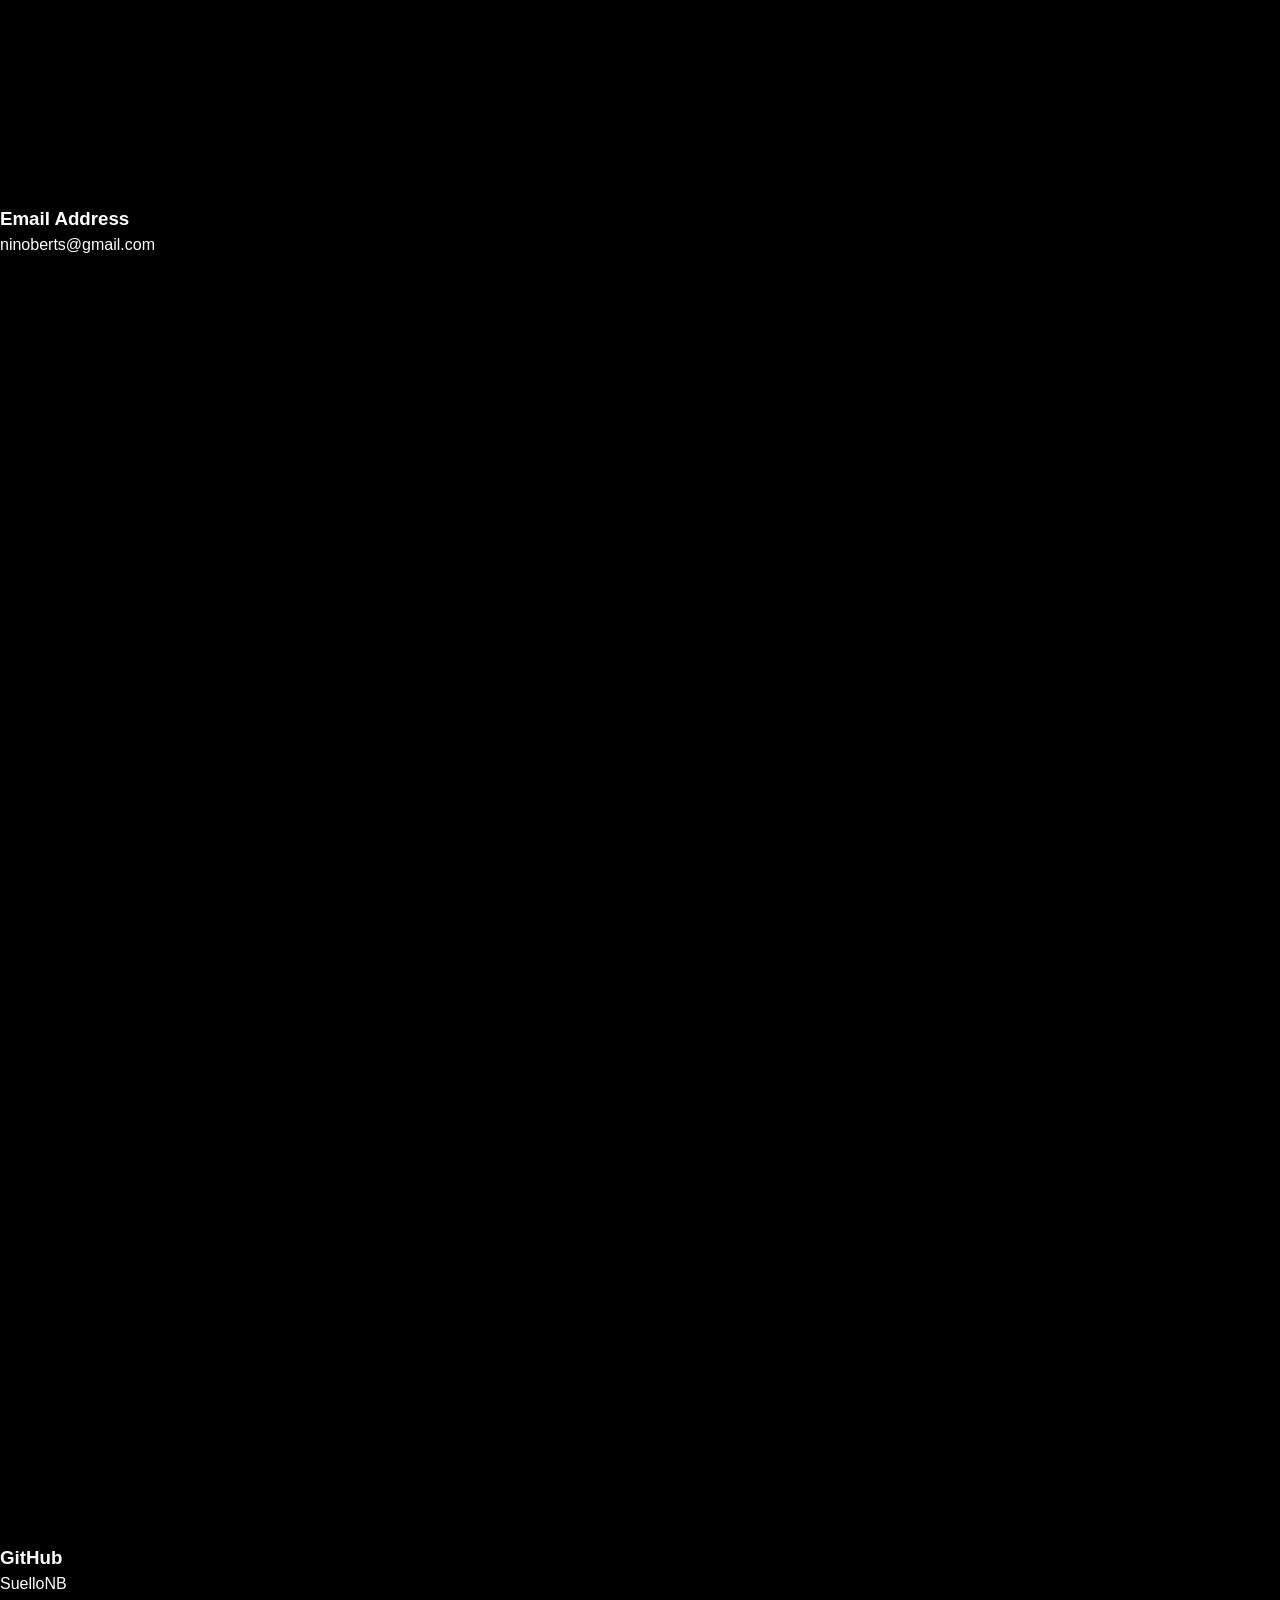
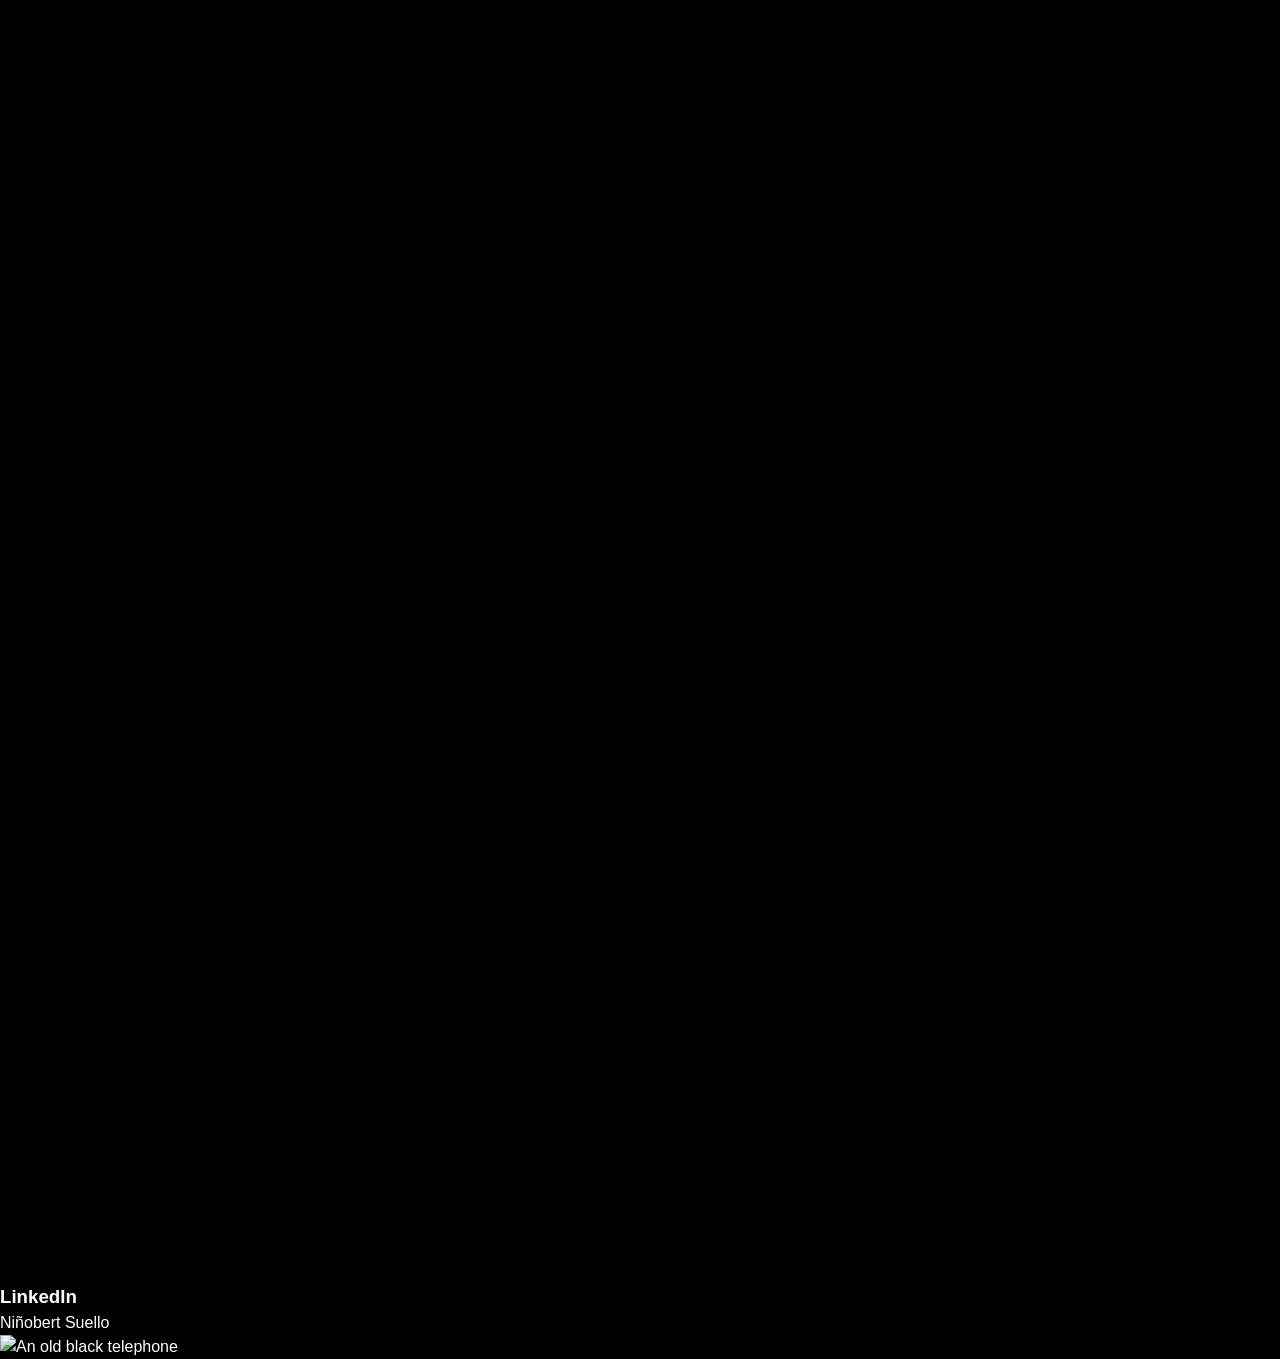
==== commit eab011f8: "feat: added contact form functionality" ====
--- a/index.html
+++ b/index.html
@@ -202,55 +202,74 @@
           <section class="contact-section" id="contact">
                 <h1 class="contact-title">Contact</h1>
                 <div class="contact-container">
-                    <div class="contact-header">
-                        <span class="contact sub-heading">Contact Me</span>
-                        <h3 class="contact-sub-heading">Get In Touch</h3>
-                    </div>
-                    <div class="contact-form">
-                        <form action="">
-                            <label for="contact-name" class="contact-name">Name</label>
-                            <input class="contact-input" id="contact-name" name="contact-name">
-
-                            <label for="contact-email" class="contact-email">Email</label>
-                            <input class="contact-input" id="contact-email" name="contact-email">
-                            
-                            <label for="contact-subject" class="contact-subject">Subject</label>
-                            <input class="contact-subject" id="contact-name" name="contact-subject">
-
-                            <label for="contact-message" class="contact-message">Message</label>
-                            <input class="contact-input" id="contact-name" name="contact-message">
-                        </form>
-                    </div>
-                    <div class="contact-details">
-                        <p class="contact-intro"></p>
-                        <div class="contact-info-grid">
-                            <div class="contact-info-item">
-                                <span></span>
-                                <h3>Phone Number</h3>
-                                <a class="contact-link"></a>
+                    <div class="contact-leftside">
+                        <div class="contact-header">
+                            <span class="contact-sub-heading">Contact Me</span>
+                            <h3 class="contact-heading">Get In Touch</h3>
+                        </div>
+                        <div class="contact-form-container">
+                            <form class="contact-form" id="mainContactForm">
+                              
+                              <div class="form-group">
+                                <label for="contact-name">Name</label>
+                                <input type="text" id="contact-name" name="name" placeholder="Your Name...">
+                              </div>
+                          
+                              <div class="form-group">
+                                <label for="contact-email">Email</label>
+                                <input type="email" id="contact-email" name="email" placeholder="example@yourmail.com">
+                              </div>
+                          
+                              <div class="form-group">
+                                <label for="contact-subject">Subject</label>
+                                <input type="text" id="contact-subject" name="subject" placeholder="Title...">
+                              </div>
+                          
+                              <div class="form-group">
+                                <label for="contact-message">Message</label>
+                                <textarea id="contact-message" name="message" rows="5" placeholder="Type Here..."></textarea>
+                              </div>
+                          
+                              <button type="submit" class="send-btn">Send Now</button>
+                            </form>
+                          </div>
+                    </div>
+                    <div class="contact-rightside">
+                        <div class="contact-details">
+                            <p class="contact-intro">
+                                I am always open to discussing new opportunities, collaborations, or innovative projects where I can contribute my skills in web development and software engineering. Whether you have a project in mind, a role to fill, or simply want to connect, feel free to reach out. I am committed to delivering high-quality solutions and building meaningful professional relationships.
+                            </p>
+                    
+                            <div class="contact-info-grid">
+                                
+                                <div class="contact-info-item">
+                                    <div class="info-icon"><svg xmlns="http://www.w3.org/2000/svg" viewBox="0 0 640 640"><!--!Font Awesome Free v7.2.0 by @fontawesome - https://fontawesome.com License - https://fontawesome.com/license/free Copyright 2026 Fonticons, Inc.--><path d="M224.2 89C216.3 70.1 195.7 60.1 176.1 65.4L170.6 66.9C106 84.5 50.8 147.1 66.9 223.3C104 398.3 241.7 536 416.7 573.1C493 589.3 555.5 534 573.1 469.4L574.6 463.9C580 444.2 569.9 423.6 551.1 415.8L453.8 375.3C437.3 368.4 418.2 373.2 406.8 387.1L368.2 434.3C297.9 399.4 241.3 341 208.8 269.3L253 233.3C266.9 222 271.6 202.9 264.8 186.3L224.2 89z"/></svg></div>
+                                    <h3>Phone Number</h3>
+                                    <a href="tel:+639938210891" class="contact-link" target="_blank">+63 993 8210 891</a>
+                                </div>
+                    
+                                <div class="contact-info-item">
+                                    <div class="info-icon"><svg xmlns="http://www.w3.org/2000/svg" viewBox="0 0 640 640"><!--!Font Awesome Free v7.2.0 by @fontawesome - https://fontawesome.com License - https://fontawesome.com/license/free Copyright 2026 Fonticons, Inc.--><path d="M112 128C85.5 128 64 149.5 64 176C64 191.1 71.1 205.3 83.2 214.4L291.2 370.4C308.3 383.2 331.7 383.2 348.8 370.4L556.8 214.4C568.9 205.3 576 191.1 576 176C576 149.5 554.5 128 528 128L112 128zM64 260L64 448C64 483.3 92.7 512 128 512L512 512C547.3 512 576 483.3 576 448L576 260L377.6 408.8C343.5 434.4 296.5 434.4 262.4 408.8L64 260z"/></svg></div>
+                                    <h3>Email Address</h3>
+                                    <a href="mailto:ninoberts@gmail.com" class="contact-link" target="_blank">ninoberts@gmail.com</a>
+                                </div>
+                    
+                                <div class="contact-info-item">
+                                    <div class="info-icon"><svg xmlns="http://www.w3.org/2000/svg" viewBox="0 0 640 640"><!--!Font Awesome Free v7.2.0 by @fontawesome - https://fontawesome.com License - https://fontawesome.com/license/free Copyright 2026 Fonticons, Inc.--><path d="M237.9 461.4C237.9 463.4 235.6 465 232.7 465C229.4 465.3 227.1 463.7 227.1 461.4C227.1 459.4 229.4 457.8 232.3 457.8C235.3 457.5 237.9 459.1 237.9 461.4zM206.8 456.9C206.1 458.9 208.1 461.2 211.1 461.8C213.7 462.8 216.7 461.8 217.3 459.8C217.9 457.8 216 455.5 213 454.6C210.4 453.9 207.5 454.9 206.8 456.9zM251 455.2C248.1 455.9 246.1 457.8 246.4 460.1C246.7 462.1 249.3 463.4 252.3 462.7C255.2 462 257.2 460.1 256.9 458.1C256.6 456.2 253.9 454.9 251 455.2zM316.8 72C178.1 72 72 177.3 72 316C72 426.9 141.8 521.8 241.5 555.2C254.3 557.5 258.8 549.6 258.8 543.1C258.8 536.9 258.5 502.7 258.5 481.7C258.5 481.7 188.5 496.7 173.8 451.9C173.8 451.9 162.4 422.8 146 415.3C146 415.3 123.1 399.6 147.6 399.9C147.6 399.9 172.5 401.9 186.2 425.7C208.1 464.3 244.8 453.2 259.1 446.6C261.4 430.6 267.9 419.5 275.1 412.9C219.2 406.7 162.8 398.6 162.8 302.4C162.8 274.9 170.4 261.1 186.4 243.5C183.8 237 175.3 210.2 189 175.6C209.9 169.1 258 202.6 258 202.6C278 197 299.5 194.1 320.8 194.1C342.1 194.1 363.6 197 383.6 202.6C383.6 202.6 431.7 169 452.6 175.6C466.3 210.3 457.8 237 455.2 243.5C471.2 261.2 481 275 481 302.4C481 398.9 422.1 406.6 366.2 412.9C375.4 420.8 383.2 435.8 383.2 459.3C383.2 493 382.9 534.7 382.9 542.9C382.9 549.4 387.5 557.3 400.2 555C500.2 521.8 568 426.9 568 316C568 177.3 455.5 72 316.8 72zM169.2 416.9C167.9 417.9 168.2 420.2 169.9 422.1C171.5 423.7 173.8 424.4 175.1 423.1C176.4 422.1 176.1 419.8 174.4 417.9C172.8 416.3 170.5 415.6 169.2 416.9zM158.4 408.8C157.7 410.1 158.7 411.7 160.7 412.7C162.3 413.7 164.3 413.4 165 412C165.7 410.7 164.7 409.1 162.7 408.1C160.7 407.5 159.1 407.8 158.4 408.8zM190.8 444.4C189.2 445.7 189.8 448.7 192.1 450.6C194.4 452.9 197.3 453.2 198.6 451.6C199.9 450.3 199.3 447.3 197.3 445.4C195.1 443.1 192.1 442.8 190.8 444.4zM179.4 429.7C177.8 430.7 177.8 433.3 179.4 435.6C181 437.9 183.7 438.9 185 437.9C186.6 436.6 186.6 434 185 431.7C183.6 429.4 181 428.4 179.4 429.7z"/></svg></div>
+                                    <h3>GitHub</h3>
+                                    <a href="https://github.com/SuelloNB" target="_blank" class="contact-link">SuelloNB</a>
+                                </div>
+                    
+                                <div class="contact-info-item">
+                                    <div class="info-icon"><svg xmlns="http://www.w3.org/2000/svg" viewBox="0 0 640 640"><!--!Font Awesome Free v7.2.0 by @fontawesome - https://fontawesome.com License - https://fontawesome.com/license/free Copyright 2026 Fonticons, Inc.--><path d="M512 96L127.9 96C110.3 96 96 110.5 96 128.3L96 511.7C96 529.5 110.3 544 127.9 544L512 544C529.6 544 544 529.5 544 511.7L544 128.3C544 110.5 529.6 96 512 96zM231.4 480L165 480L165 266.2L231.5 266.2L231.5 480L231.4 480zM198.2 160C219.5 160 236.7 177.2 236.7 198.5C236.7 219.8 219.5 237 198.2 237C176.9 237 159.7 219.8 159.7 198.5C159.7 177.2 176.9 160 198.2 160zM480.3 480L413.9 480L413.9 376C413.9 351.2 413.4 319.3 379.4 319.3C344.8 319.3 339.5 346.3 339.5 374.2L339.5 480L273.1 480L273.1 266.2L336.8 266.2L336.8 295.4L337.7 295.4C346.6 278.6 368.3 260.9 400.6 260.9C467.8 260.9 480.3 305.2 480.3 362.8L480.3 480z"/></svg></div>
+                                    <h3>LinkedIn</h3>
+                                    <a href="https://www.linkedin.com/in/ni%C3%B1obert-suello-1418a7262/" target="_blank" class="contact-link">Niñobert Suello</a>
+                                </div>
                             </div>
-
-                            <div class="contact-info-item">
-                                <span></span>
-                                <h3 class="contact-sub-heading-secondary">Email Address</h3>
-                                <a class="contact-link"></a>
+                    
+                            <div class="img-container">
+                                <img src="./assets/images/contact/contact-img.png" alt="An old black telephone" class="contact-img">
                             </div>
-
-                            <div class="contact-info-item">
-                                <span></span>
-                                <h3 class="contact-sub-heading-secondary">LinkedIn</h3>
-                                <a class="contact-link"></a>
-                            </div>
-                            
-                            <div class="contact-info-item">
-                                <span></span>
-                                <h3 class="contact-sub-heading-secondary">GitHub</h3>
-                                <a class="contact-link"></a>
-                            </div>
-
-                            <div class="contact-img">
-                                <img src="" alt="">
-                              </div>
                         </div>
                     </div>
                     
@@ -259,5 +278,11 @@
 
 
     <script type="module" src="./assets/js/main.js"></script>
+    <script src="https://cdn.jsdelivr.net/npm/emailjs-com@3/dist/email.min.js"></script>
+    <script>
+    (function(){
+        emailjs.init("CSHjfJ-T5cDGDGEKt");
+    })();
+    </script>
 </body>
 </html>
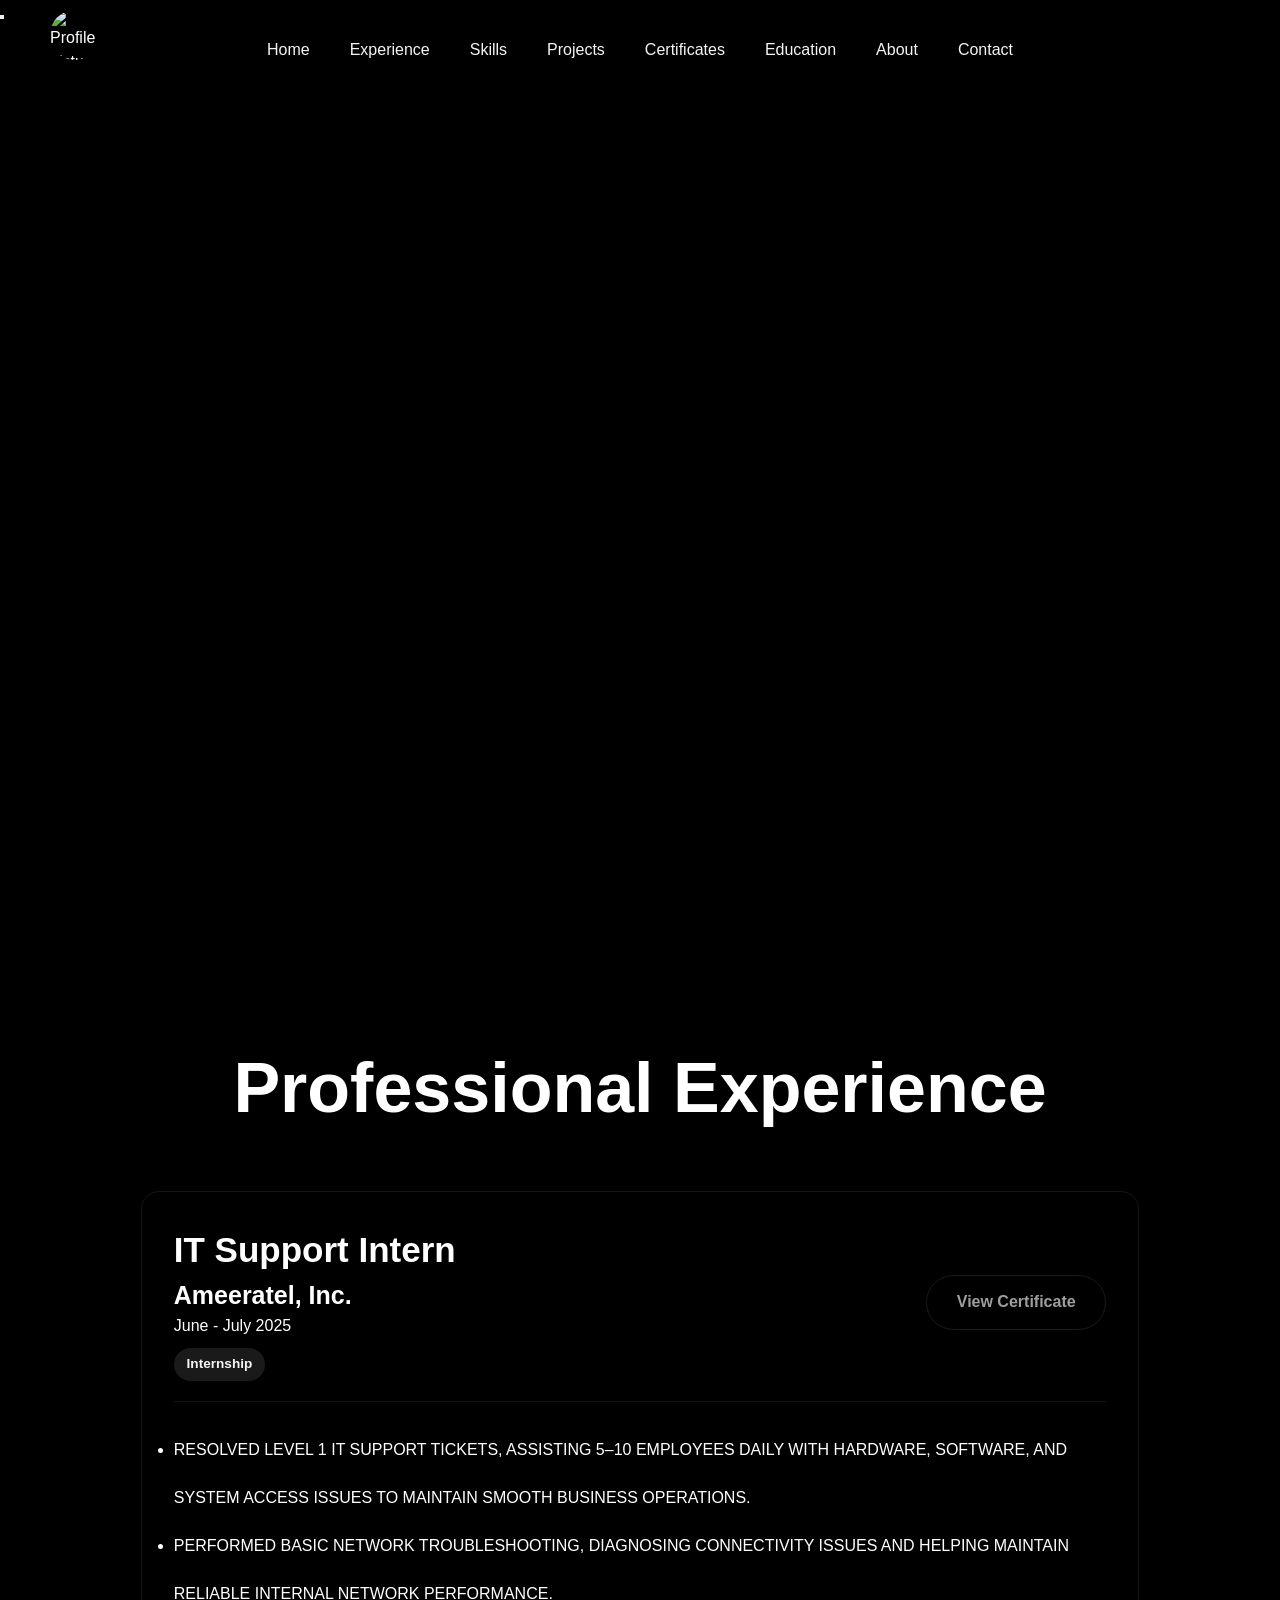
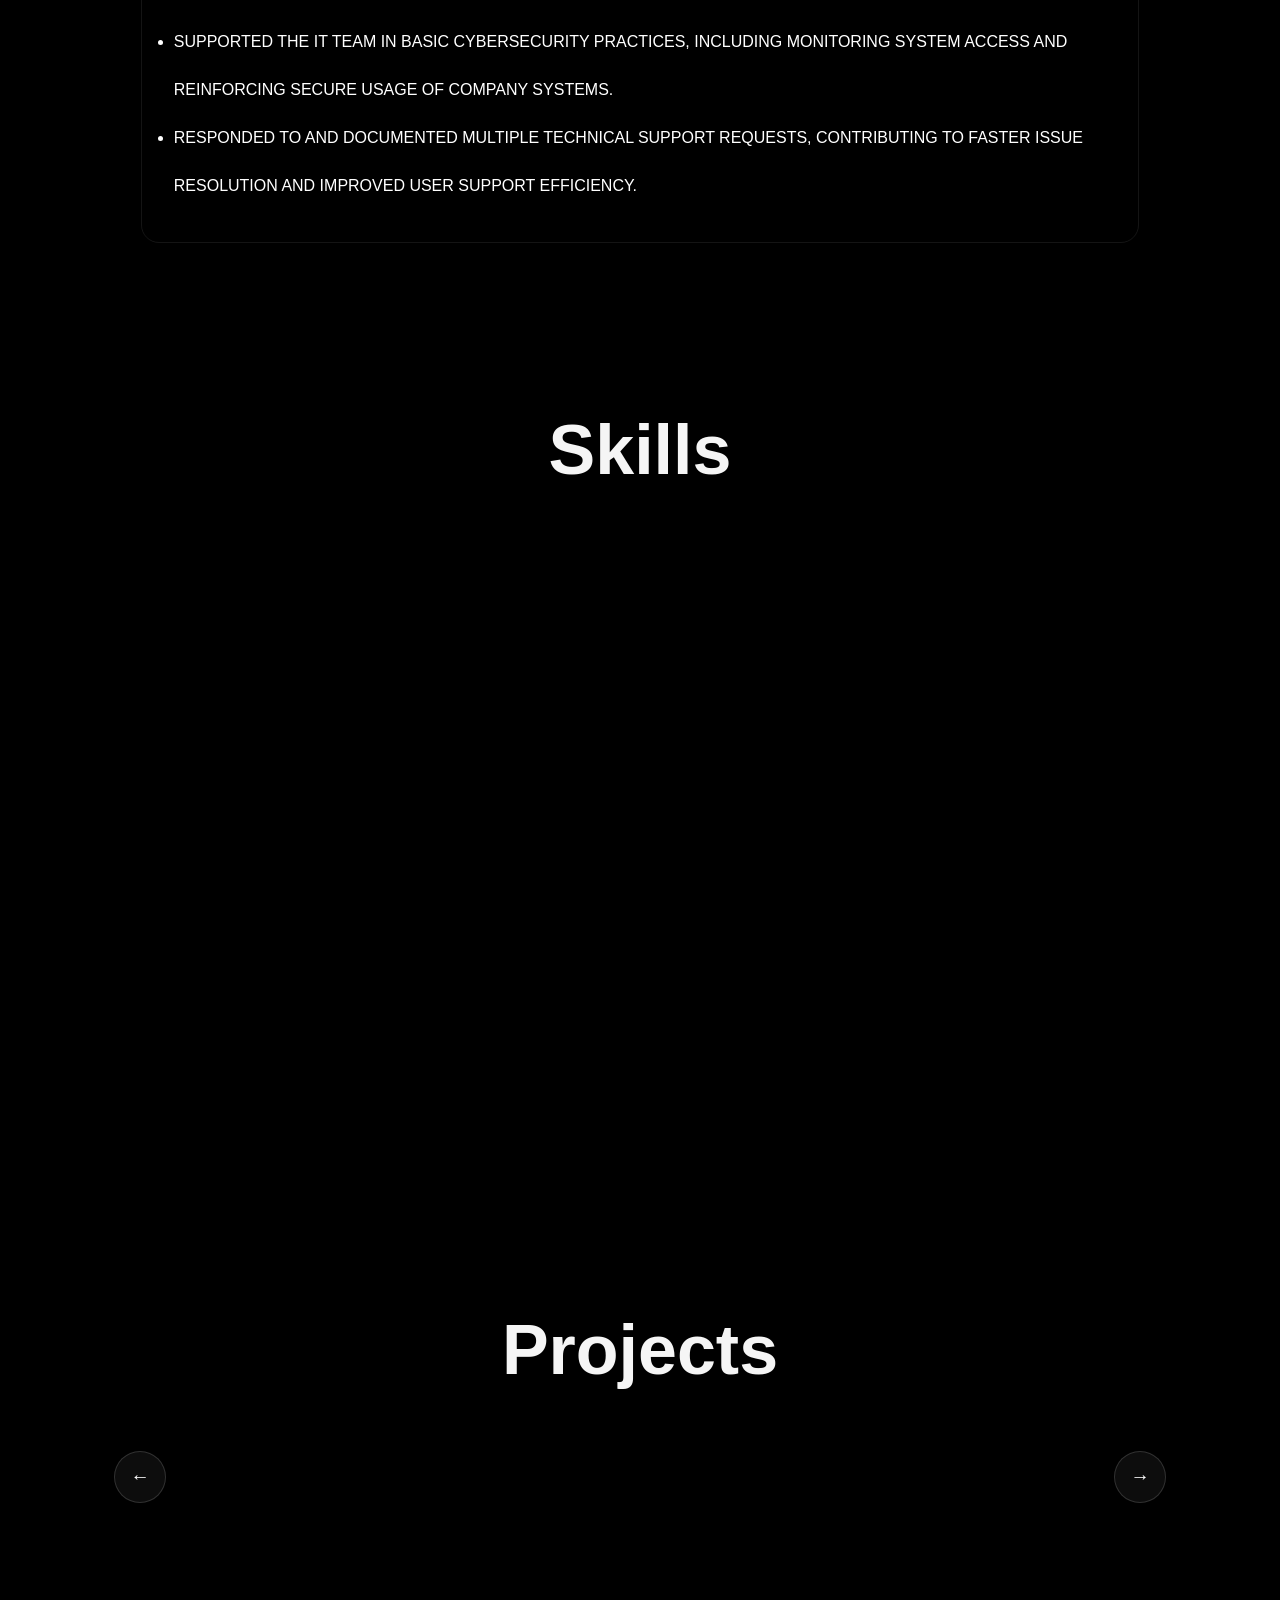
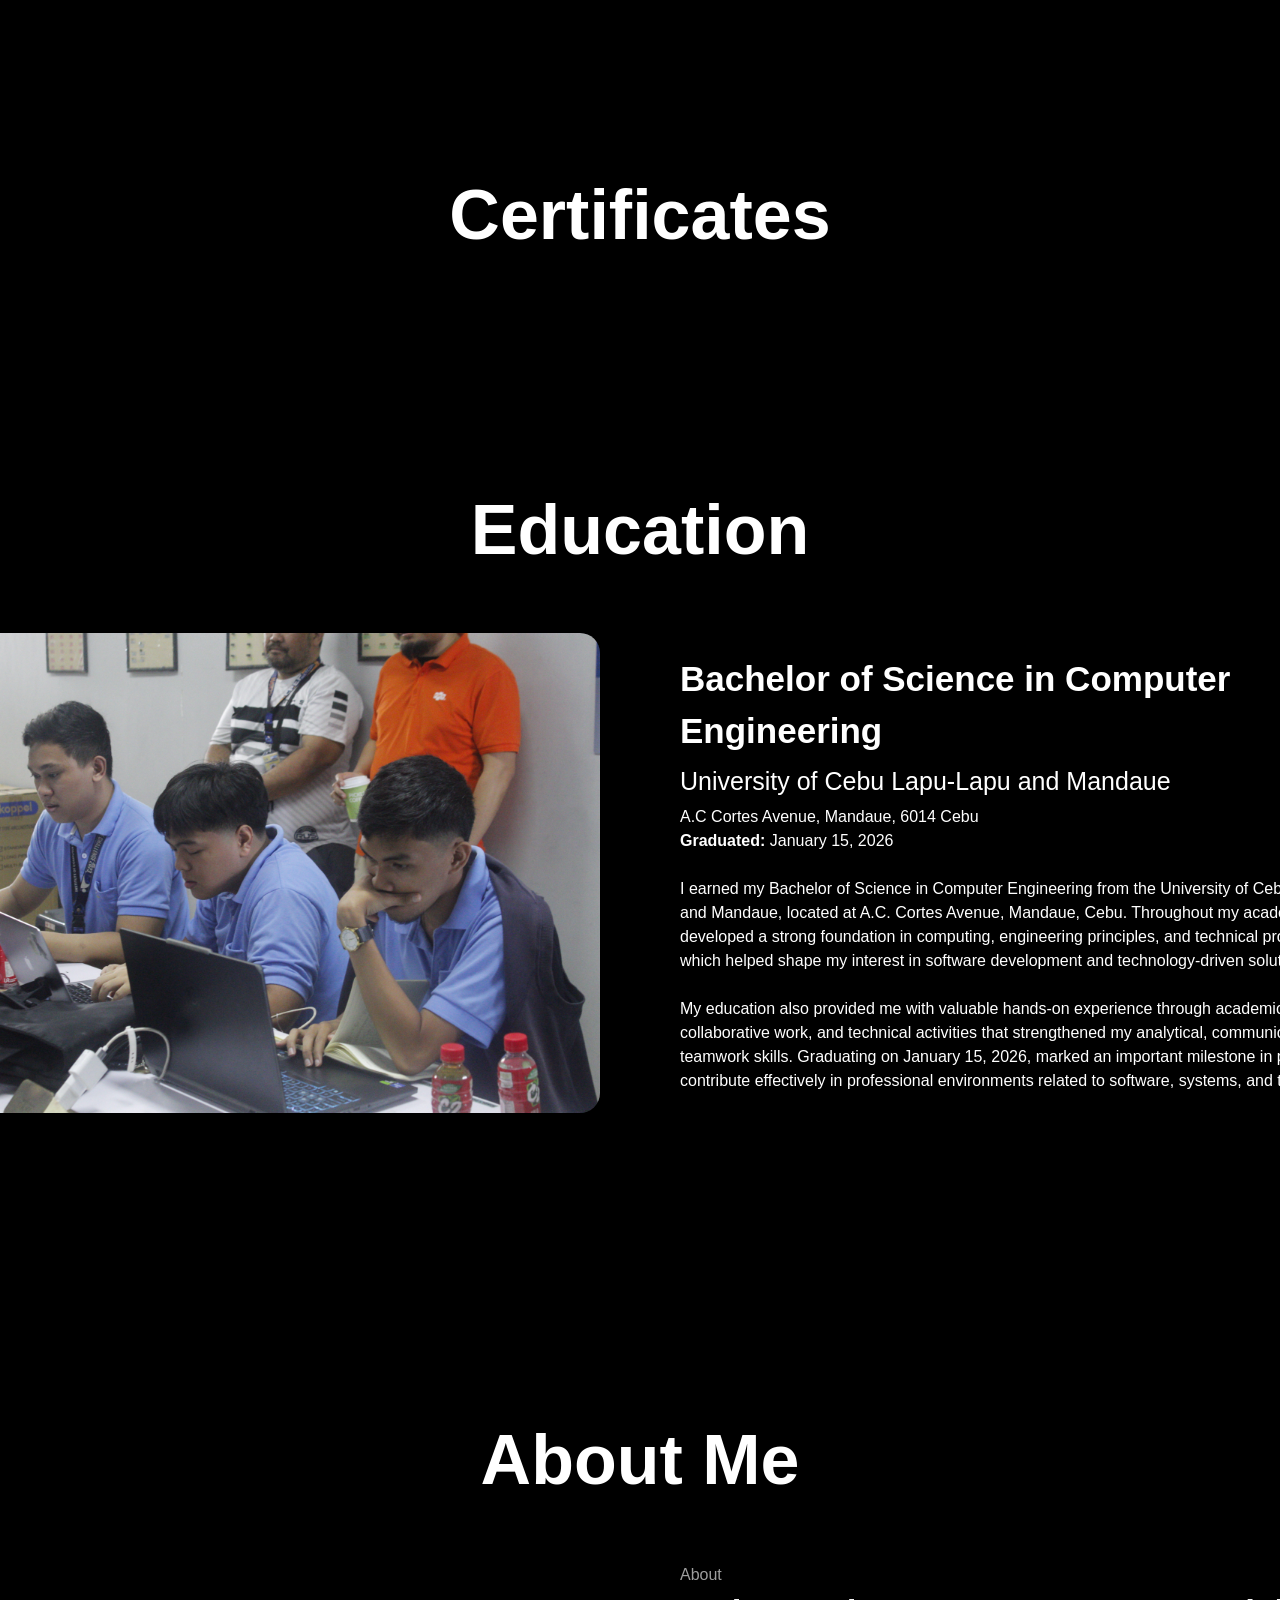
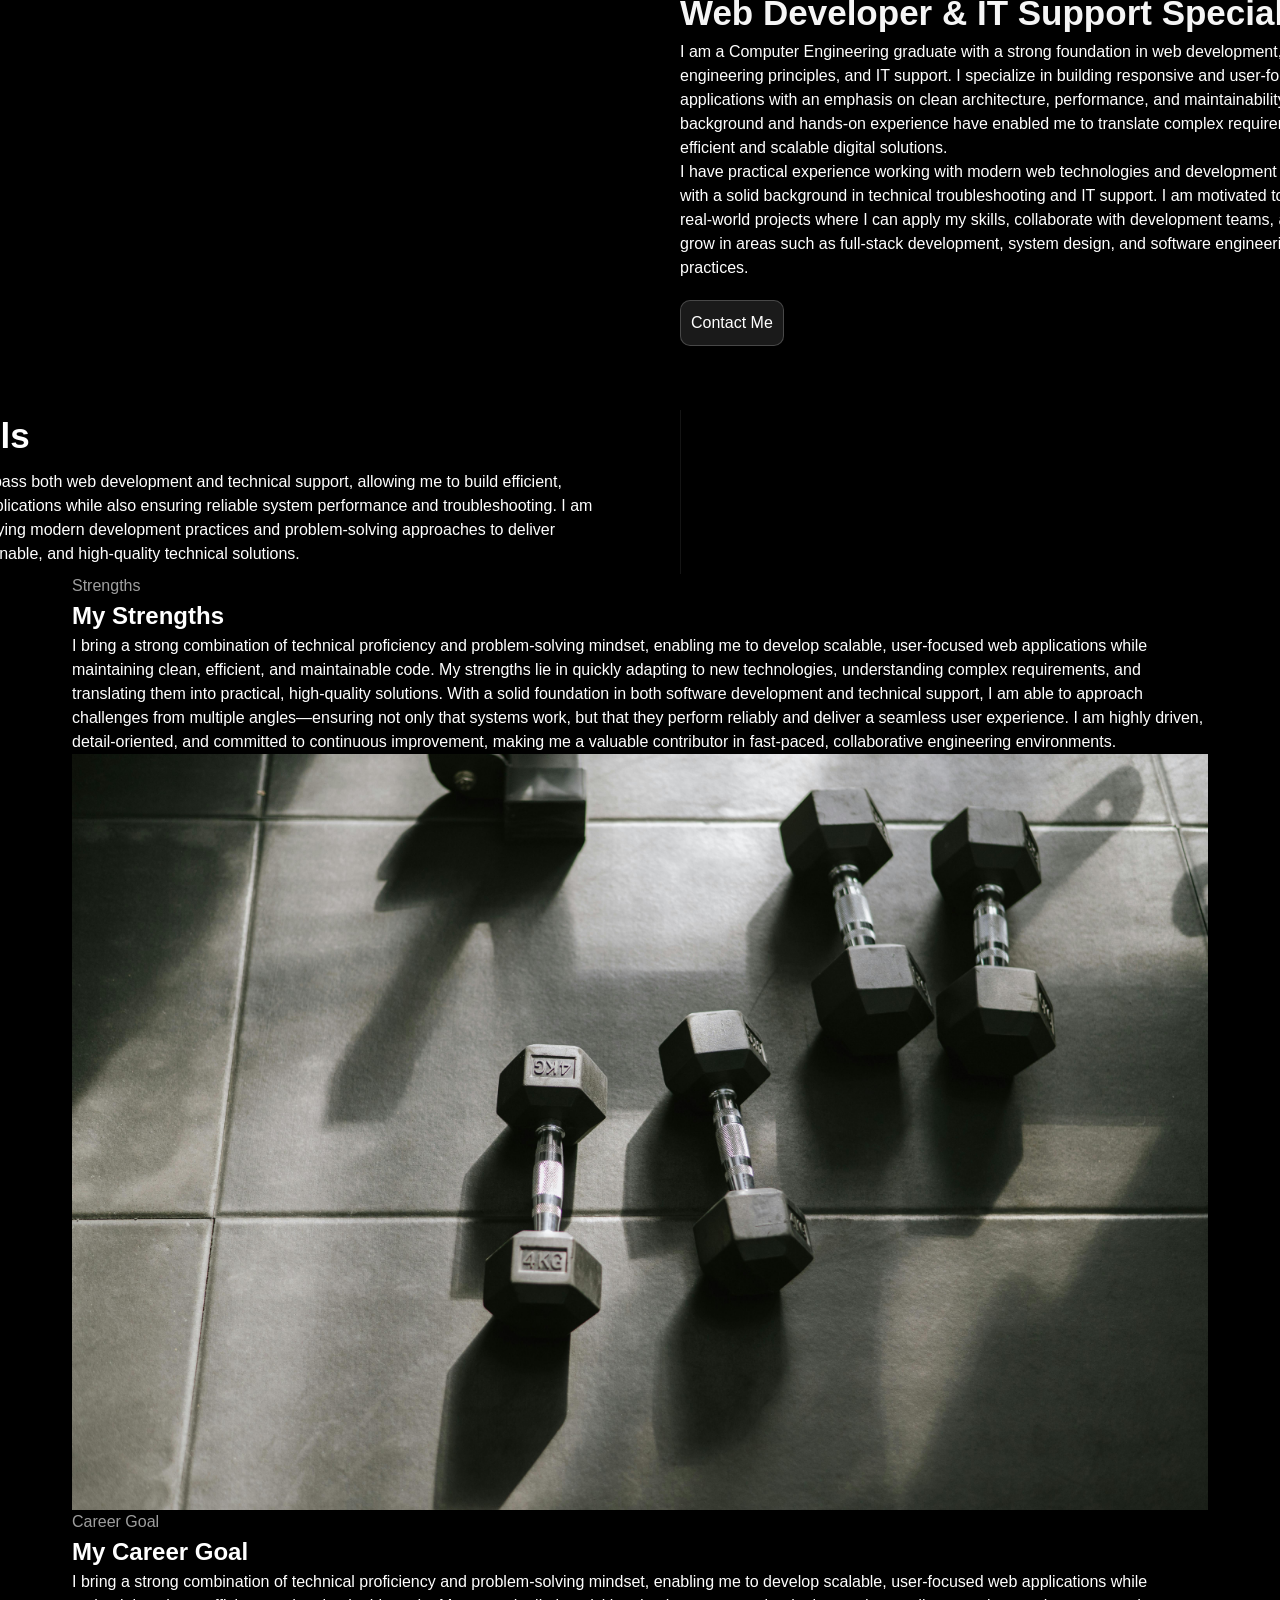
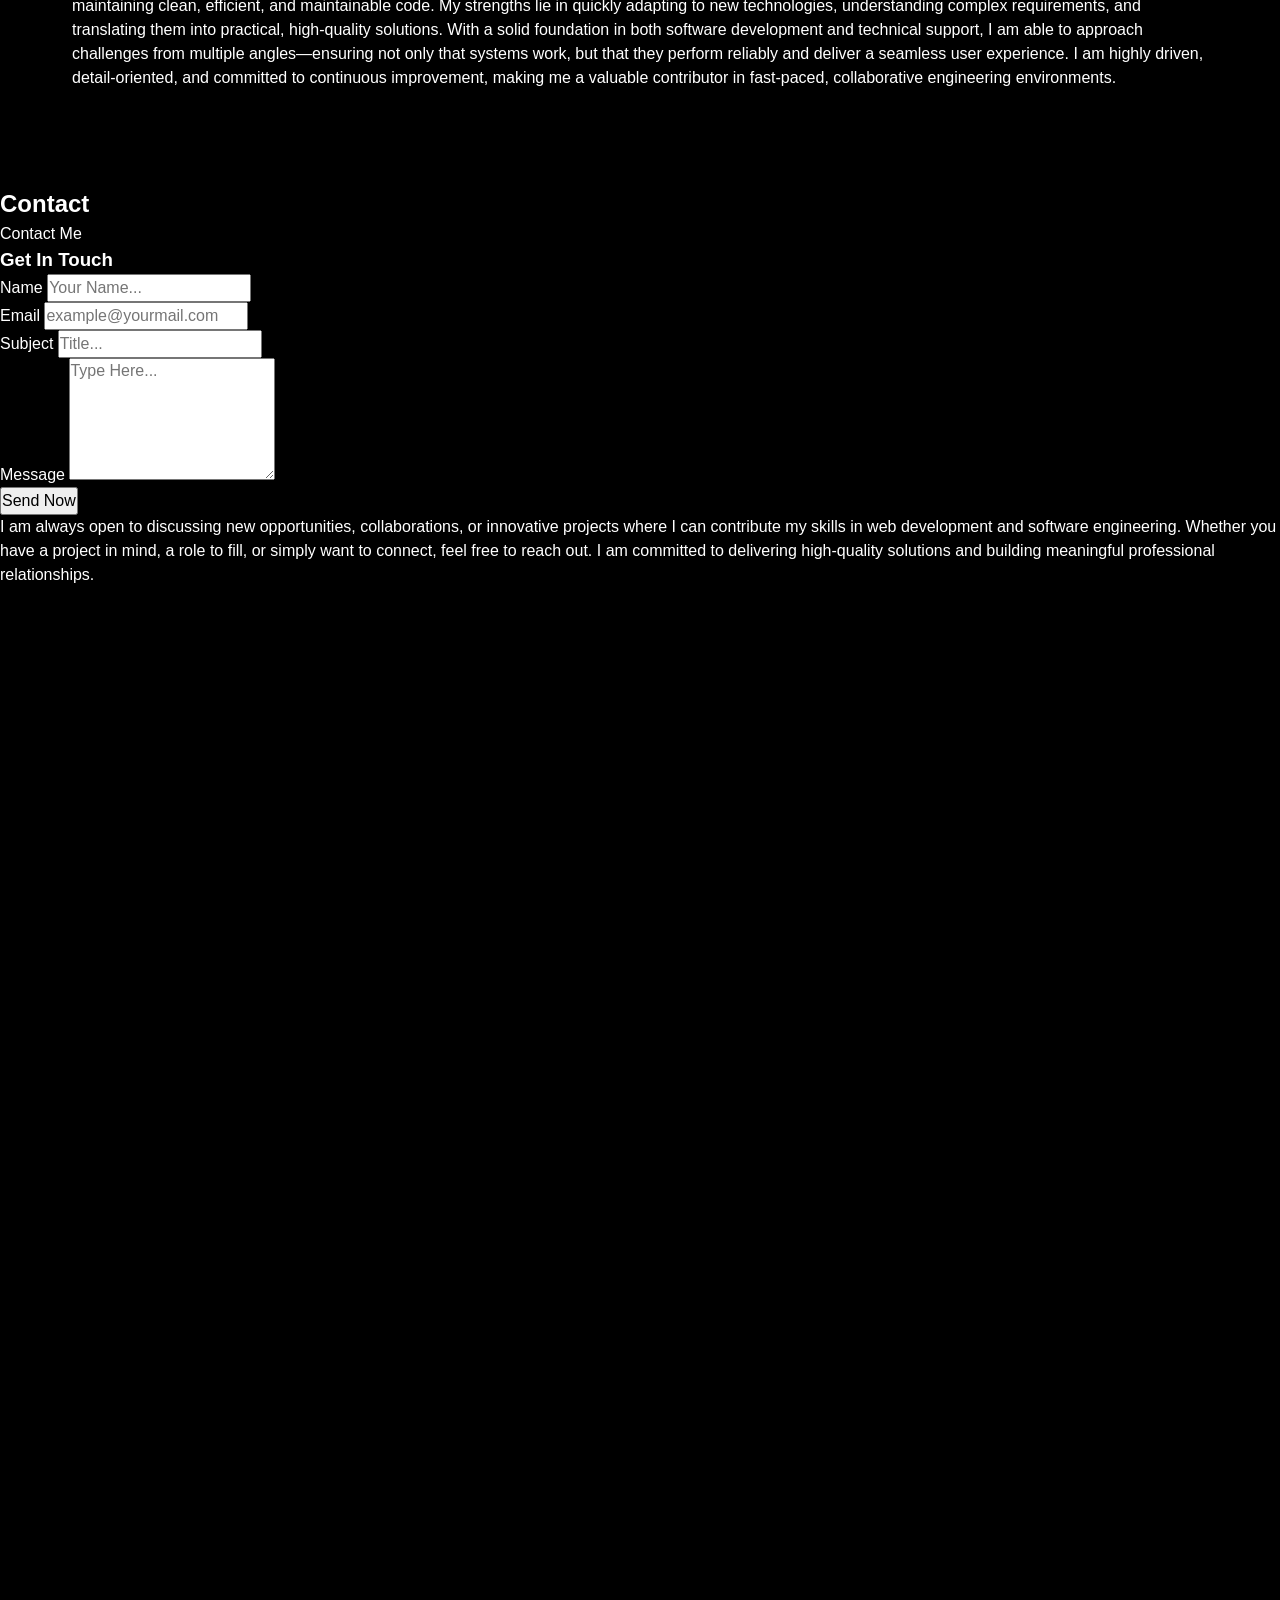
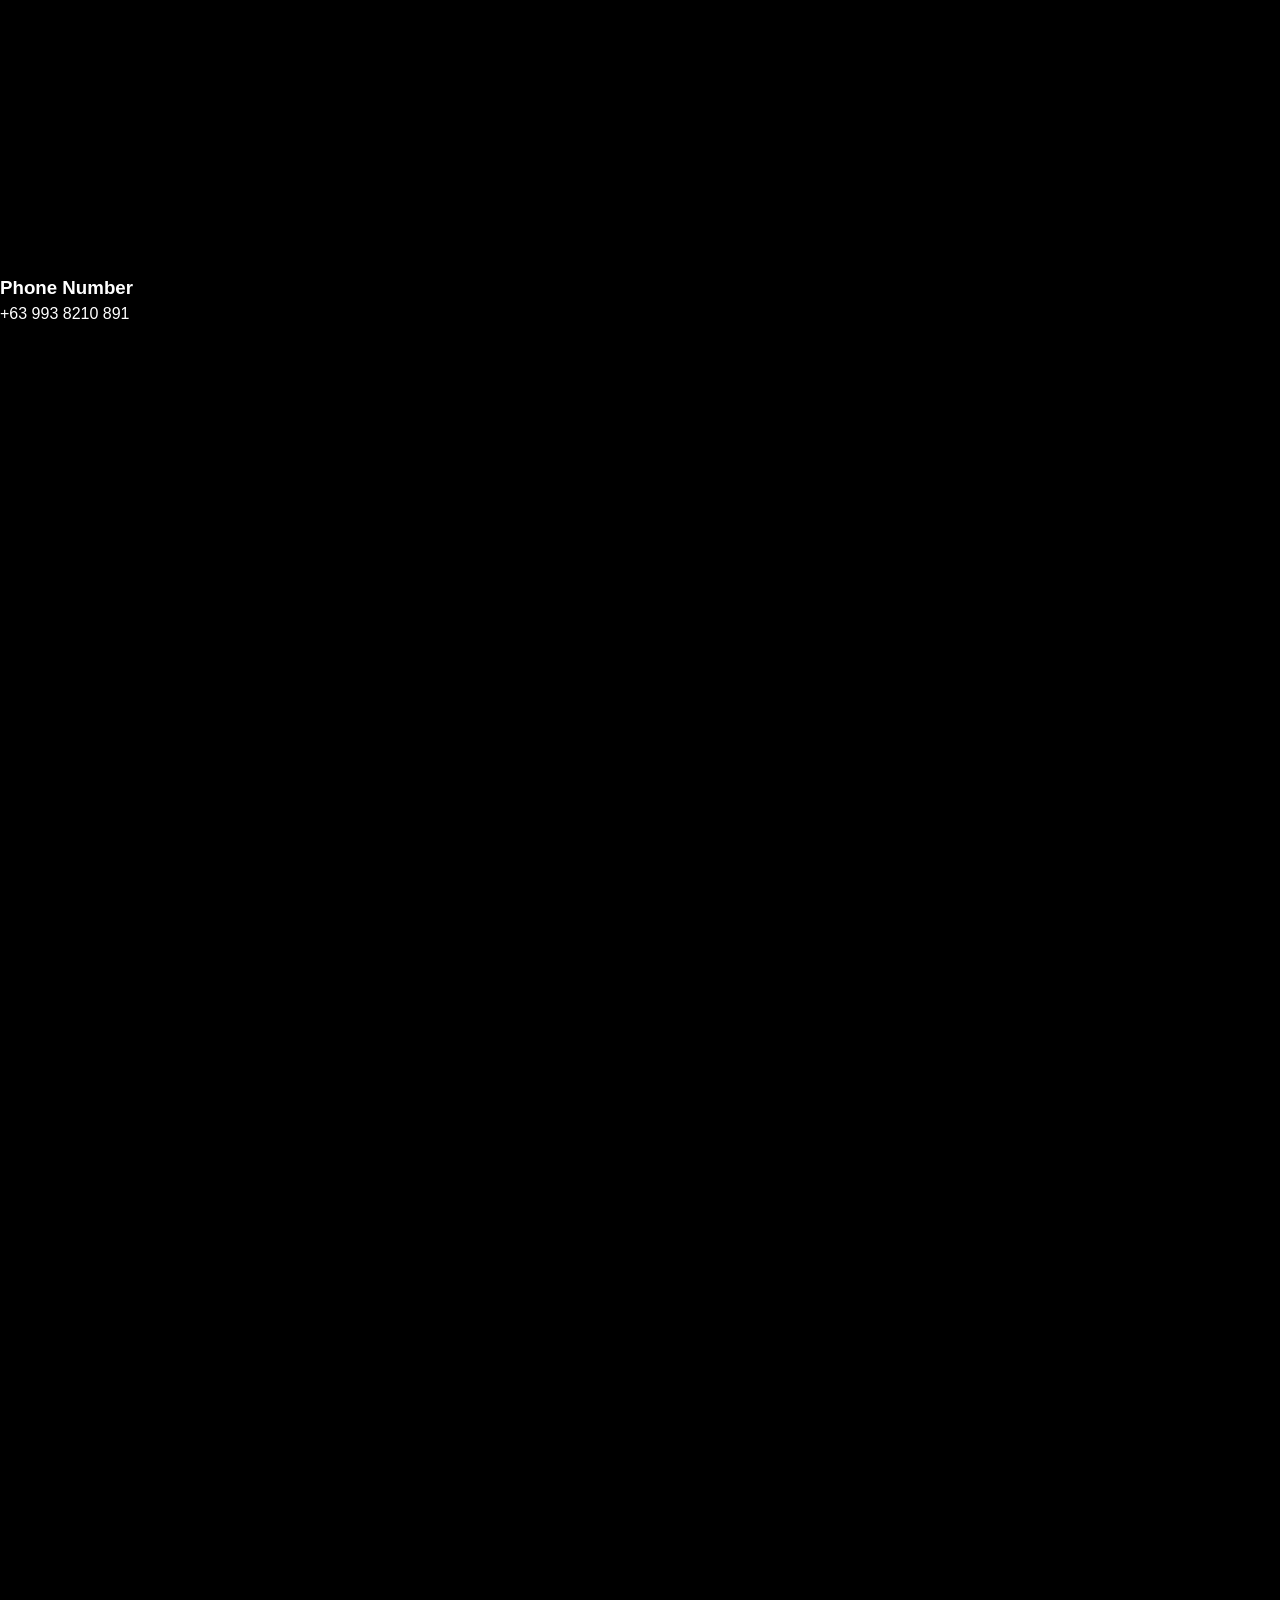
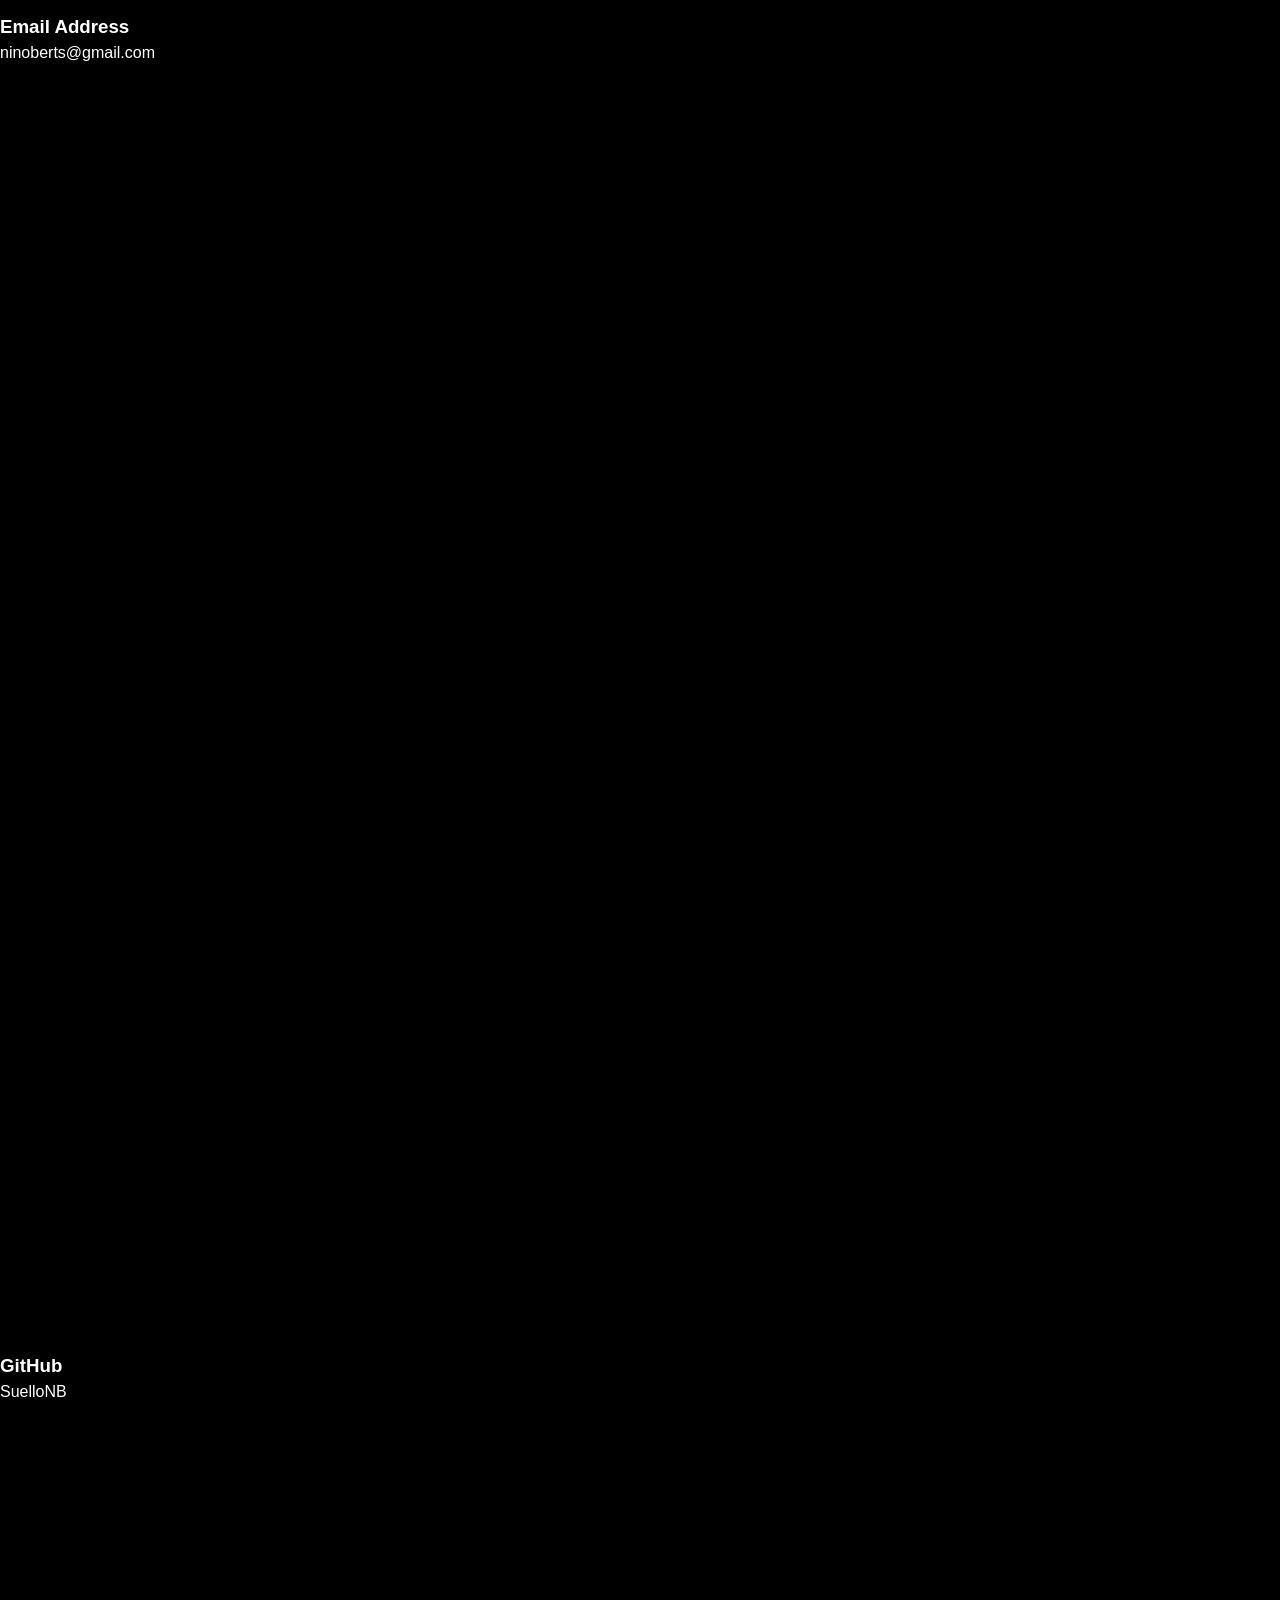
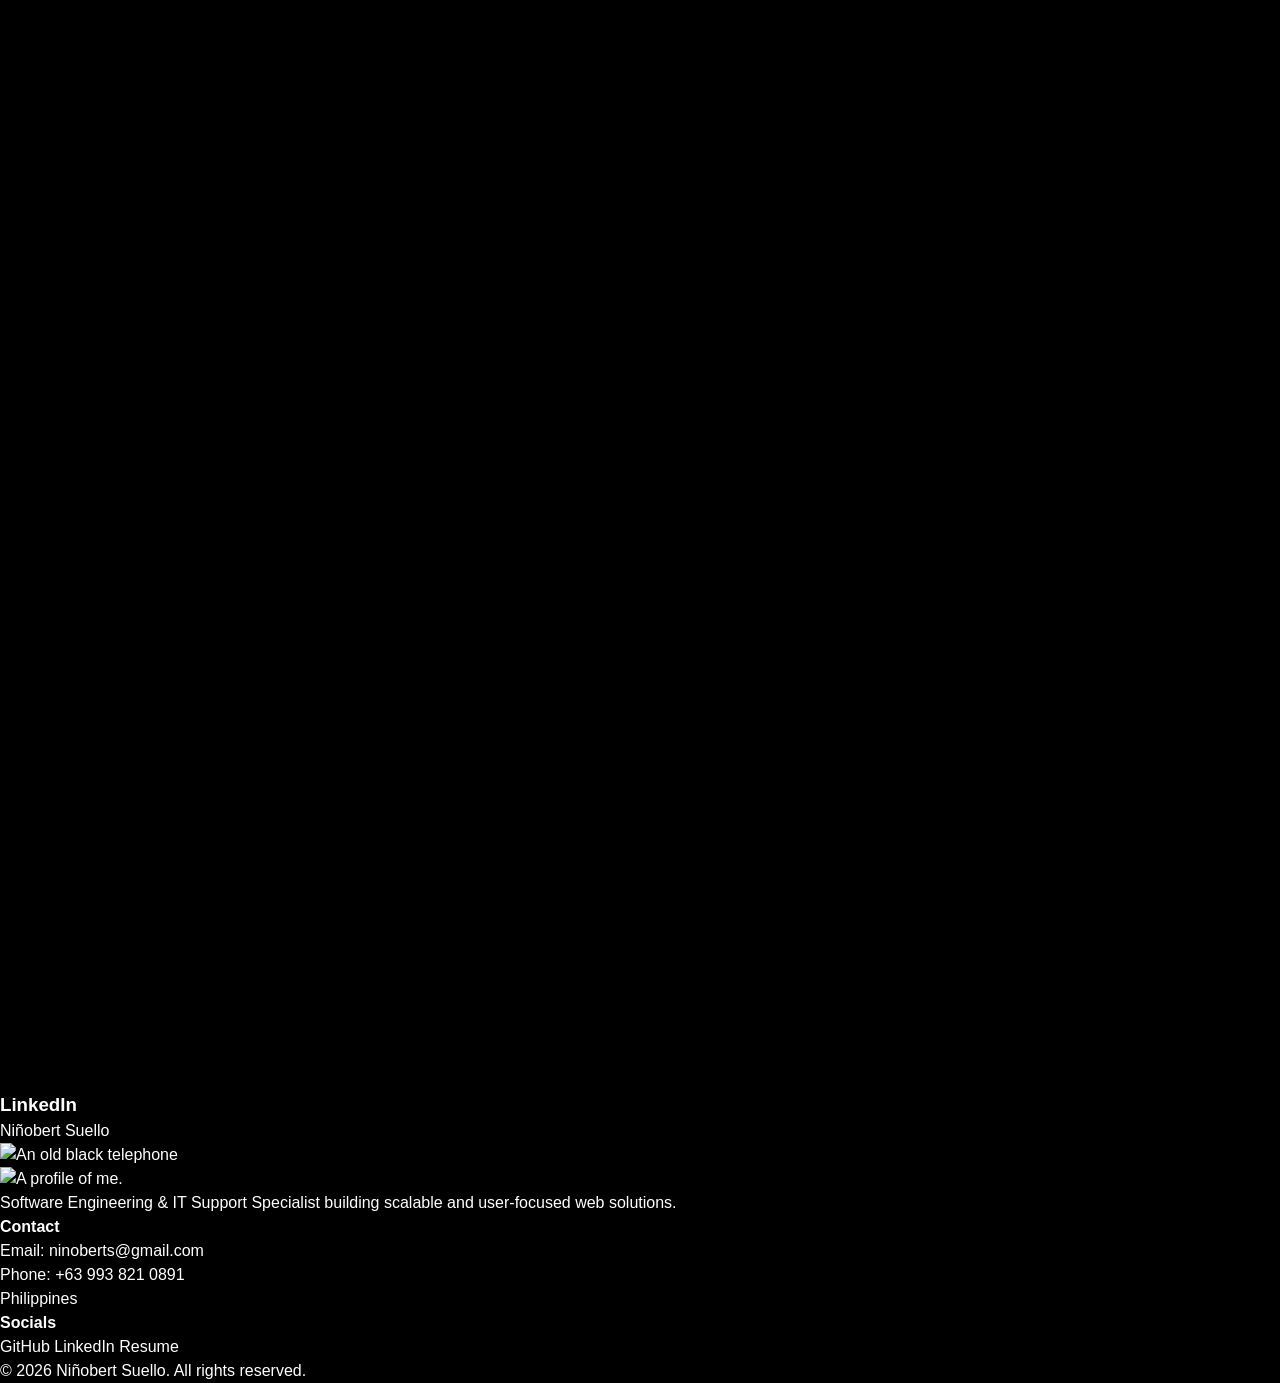
==== commit 5e17ae54: "refactor(hero): enhance spacing and text layout" ====
--- a/index.html
+++ b/index.html
@@ -2,7 +2,7 @@
 <html lang="en">
 <head>
     <meta charset="UTF-8">
-    <meta name="viewport" content="width=device-width, initial-scale=1.0">
+    <meta name="viewport" content="width=device-width, initial-scale=1, viewport-fit=cover">
     <title>Portfolio</title>
     <link rel="stylesheet" href="assets/css/main.css">
     <link rel="preconnect" href="https://fonts.googleapis.com">
@@ -13,7 +13,15 @@
     <header class="site-header">
         <section class="header">
             <img src="assets/images/profile/circle-avatar.png" alt="Profile picture of the author.">
-            <nav class="navbar">
+        
+            <!-- MOBILE TOGGLE -->
+            <button class="nav-toggle" id="navToggle" aria-label="Toggle navigation">
+                <span></span>
+                <span></span>
+                <span></span>
+            </button>
+        
+            <nav class="navbar" id="navbar">
                 <ul>
                     <li><a href="#hero">Home</a></li>
                     <li><a href="#experience">Experience</a></li>
@@ -38,244 +46,281 @@
                     <h2>Computer Engineering | Aspiring Software Engineer</h2>
                     <h3>Lapu-Lapu City, Cebu 6015</h3>
                     <p>FRESH GRADUATE WITH A BACHELOR OF SCIENCE IN COMPUTER ENGINEERING WHO IS PASSIONATE ABOUT BUILDING TECHNOLOGY SOLUTIONS. DEMONSTRATES STRONG PROBLEM-SOLVING SKILLS AND HANDS-ON EXPERIENCE THROUGH ACADEMIC AND PERSONAL PROJECTS. COMMITTED TO CONTINUOUS LEARNING AND EAGER TO CONTRIBUTE TO A COLLABORATIVE DEVELOPMENT ENVIRONMENT.</p>
-                    <div class="icons">
-                        <span><a class="btn-icon" href="https://www.linkedin.com/in/ni%C3%B1obert-suello-1418a7262/" target="_blank"><svg xmlns="http://www.w3.org/2000/svg" height="32" width="32" viewBox="0 0 640 640"><!--!Font Awesome Free v7.2.0 by @fontawesome - https://fontawesome.com License - https://fontawesome.com/license/free Copyright 2026 Fonticons, Inc.--><path d="M512 96L127.9 96C110.3 96 96 110.5 96 128.3L96 511.7C96 529.5 110.3 544 127.9 544L512 544C529.6 544 544 529.5 544 511.7L544 128.3C544 110.5 529.6 96 512 96zM231.4 480L165 480L165 266.2L231.5 266.2L231.5 480L231.4 480zM198.2 160C219.5 160 236.7 177.2 236.7 198.5C236.7 219.8 219.5 237 198.2 237C176.9 237 159.7 219.8 159.7 198.5C159.7 177.2 176.9 160 198.2 160zM480.3 480L413.9 480L413.9 376C413.9 351.2 413.4 319.3 379.4 319.3C344.8 319.3 339.5 346.3 339.5 374.2L339.5 480L273.1 480L273.1 266.2L336.8 266.2L336.8 295.4L337.7 295.4C346.6 278.6 368.3 260.9 400.6 260.9C467.8 260.9 480.3 305.2 480.3 362.8L480.3 480z"/></svg></a></span>
-                        <span><a class="btn-icon" href="https://github.com/SuelloNB" target="_blank"><svg xmlns="http://www.w3.org/2000/svg" height="32" width="32" viewBox="0 0 640 640"><!--!Font Awesome Free v7.2.0 by @fontawesome - https://fontawesome.com License - https://fontawesome.com/license/free Copyright 2026 Fonticons, Inc.--><path d="M237.9 461.4C237.9 463.4 235.6 465 232.7 465C229.4 465.3 227.1 463.7 227.1 461.4C227.1 459.4 229.4 457.8 232.3 457.8C235.3 457.5 237.9 459.1 237.9 461.4zM206.8 456.9C206.1 458.9 208.1 461.2 211.1 461.8C213.7 462.8 216.7 461.8 217.3 459.8C217.9 457.8 216 455.5 213 454.6C210.4 453.9 207.5 454.9 206.8 456.9zM251 455.2C248.1 455.9 246.1 457.8 246.4 460.1C246.7 462.1 249.3 463.4 252.3 462.7C255.2 462 257.2 460.1 256.9 458.1C256.6 456.2 253.9 454.9 251 455.2zM316.8 72C178.1 72 72 177.3 72 316C72 426.9 141.8 521.8 241.5 555.2C254.3 557.5 258.8 549.6 258.8 543.1C258.8 536.9 258.5 502.7 258.5 481.7C258.5 481.7 188.5 496.7 173.8 451.9C173.8 451.9 162.4 422.8 146 415.3C146 415.3 123.1 399.6 147.6 399.9C147.6 399.9 172.5 401.9 186.2 425.7C208.1 464.3 244.8 453.2 259.1 446.6C261.4 430.6 267.9 419.5 275.1 412.9C219.2 406.7 162.8 398.6 162.8 302.4C162.8 274.9 170.4 261.1 186.4 243.5C183.8 237 175.3 210.2 189 175.6C209.9 169.1 258 202.6 258 202.6C278 197 299.5 194.1 320.8 194.1C342.1 194.1 363.6 197 383.6 202.6C383.6 202.6 431.7 169 452.6 175.6C466.3 210.3 457.8 237 455.2 243.5C471.2 261.2 481 275 481 302.4C481 398.9 422.1 406.6 366.2 412.9C375.4 420.8 383.2 435.8 383.2 459.3C383.2 493 382.9 534.7 382.9 542.9C382.9 549.4 387.5 557.3 400.2 555C500.2 521.8 568 426.9 568 316C568 177.3 455.5 72 316.8 72zM169.2 416.9C167.9 417.9 168.2 420.2 169.9 422.1C171.5 423.7 173.8 424.4 175.1 423.1C176.4 422.1 176.1 419.8 174.4 417.9C172.8 416.3 170.5 415.6 169.2 416.9zM158.4 408.8C157.7 410.1 158.7 411.7 160.7 412.7C162.3 413.7 164.3 413.4 165 412C165.7 410.7 164.7 409.1 162.7 408.1C160.7 407.5 159.1 407.8 158.4 408.8zM190.8 444.4C189.2 445.7 189.8 448.7 192.1 450.6C194.4 452.9 197.3 453.2 198.6 451.6C199.9 450.3 199.3 447.3 197.3 445.4C195.1 443.1 192.1 442.8 190.8 444.4zM179.4 429.7C177.8 430.7 177.8 433.3 179.4 435.6C181 437.9 183.7 438.9 185 437.9C186.6 436.6 186.6 434 185 431.7C183.6 429.4 181 428.4 179.4 429.7z"/></svg></a></span>
-                        <span><a class="btn-icon" href="mailto:ninobers@gmail.com" target="_blank"><svg xmlns="http://www.w3.org/2000/svg" height="32" width="32" viewBox="0 0 640 640"><!--!Font Awesome Free v7.2.0 by @fontawesome - https://fontawesome.com License - https://fontawesome.com/license/free Copyright 2026 Fonticons, Inc.--><path d="M112 128C85.5 128 64 149.5 64 176C64 191.1 71.1 205.3 83.2 214.4L291.2 370.4C308.3 383.2 331.7 383.2 348.8 370.4L556.8 214.4C568.9 205.3 576 191.1 576 176C576 149.5 554.5 128 528 128L112 128zM64 260L64 448C64 483.3 92.7 512 128 512L512 512C547.3 512 576 483.3 576 448L576 260L377.6 408.8C343.5 434.4 296.5 434.4 262.4 408.8L64 260z"/></svg></a></span>
-                        <span><a class="btn-icon" href="tel:09938210891" target="_blank"><svg xmlns="http://www.w3.org/2000/svg" height="32" width="32" viewBox="0 0 640 640"><!--!Font Awesome Free v7.2.0 by @fontawesome - https://fontawesome.com License - https://fontawesome.com/license/free Copyright 2026 Fonticons, Inc.--><path  d="M224.2 89C216.3 70.1 195.7 60.1 176.1 65.4L170.6 66.9C106 84.5 50.8 147.1 66.9 223.3C104 398.3 241.7 536 416.7 573.1C493 589.3 555.5 534 573.1 469.4L574.6 463.9C580 444.2 569.9 423.6 551.1 415.8L453.8 375.3C437.3 368.4 418.2 373.2 406.8 387.1L368.2 434.3C297.9 399.4 241.3 341 208.8 269.3L253 233.3C266.9 222 271.6 202.9 264.8 186.3L224.2 89z"/></svg></a></span>
+                    <div class="info-actions">
+                        <div class="icons">
+                            <span><a class="btn-icon" href="https://www.linkedin.com/in/ni%C3%B1obert-suello-1418a7262/" target="_blank"><svg xmlns="http://www.w3.org/2000/svg" height="32" width="32" viewBox="0 0 640 640"><!--!Font Awesome Free v7.2.0 by @fontawesome - https://fontawesome.com License - https://fontawesome.com/license/free Copyright 2026 Fonticons, Inc.--><path d="M512 96L127.9 96C110.3 96 96 110.5 96 128.3L96 511.7C96 529.5 110.3 544 127.9 544L512 544C529.6 544 544 529.5 544 511.7L544 128.3C544 110.5 529.6 96 512 96zM231.4 480L165 480L165 266.2L231.5 266.2L231.5 480L231.4 480zM198.2 160C219.5 160 236.7 177.2 236.7 198.5C236.7 219.8 219.5 237 198.2 237C176.9 237 159.7 219.8 159.7 198.5C159.7 177.2 176.9 160 198.2 160zM480.3 480L413.9 480L413.9 376C413.9 351.2 413.4 319.3 379.4 319.3C344.8 319.3 339.5 346.3 339.5 374.2L339.5 480L273.1 480L273.1 266.2L336.8 266.2L336.8 295.4L337.7 295.4C346.6 278.6 368.3 260.9 400.6 260.9C467.8 260.9 480.3 305.2 480.3 362.8L480.3 480z"/></svg></a></span>
+                            <span><a class="btn-icon" href="https://github.com/SuelloNB" target="_blank"><svg xmlns="http://www.w3.org/2000/svg" height="32" width="32" viewBox="0 0 640 640"><!--!Font Awesome Free v7.2.0 by @fontawesome - https://fontawesome.com License - https://fontawesome.com/license/free Copyright 2026 Fonticons, Inc.--><path d="M237.9 461.4C237.9 463.4 235.6 465 232.7 465C229.4 465.3 227.1 463.7 227.1 461.4C227.1 459.4 229.4 457.8 232.3 457.8C235.3 457.5 237.9 459.1 237.9 461.4zM206.8 456.9C206.1 458.9 208.1 461.2 211.1 461.8C213.7 462.8 216.7 461.8 217.3 459.8C217.9 457.8 216 455.5 213 454.6C210.4 453.9 207.5 454.9 206.8 456.9zM251 455.2C248.1 455.9 246.1 457.8 246.4 460.1C246.7 462.1 249.3 463.4 252.3 462.7C255.2 462 257.2 460.1 256.9 458.1C256.6 456.2 253.9 454.9 251 455.2zM316.8 72C178.1 72 72 177.3 72 316C72 426.9 141.8 521.8 241.5 555.2C254.3 557.5 258.8 549.6 258.8 543.1C258.8 536.9 258.5 502.7 258.5 481.7C258.5 481.7 188.5 496.7 173.8 451.9C173.8 451.9 162.4 422.8 146 415.3C146 415.3 123.1 399.6 147.6 399.9C147.6 399.9 172.5 401.9 186.2 425.7C208.1 464.3 244.8 453.2 259.1 446.6C261.4 430.6 267.9 419.5 275.1 412.9C219.2 406.7 162.8 398.6 162.8 302.4C162.8 274.9 170.4 261.1 186.4 243.5C183.8 237 175.3 210.2 189 175.6C209.9 169.1 258 202.6 258 202.6C278 197 299.5 194.1 320.8 194.1C342.1 194.1 363.6 197 383.6 202.6C383.6 202.6 431.7 169 452.6 175.6C466.3 210.3 457.8 237 455.2 243.5C471.2 261.2 481 275 481 302.4C481 398.9 422.1 406.6 366.2 412.9C375.4 420.8 383.2 435.8 383.2 459.3C383.2 493 382.9 534.7 382.9 542.9C382.9 549.4 387.5 557.3 400.2 555C500.2 521.8 568 426.9 568 316C568 177.3 455.5 72 316.8 72zM169.2 416.9C167.9 417.9 168.2 420.2 169.9 422.1C171.5 423.7 173.8 424.4 175.1 423.1C176.4 422.1 176.1 419.8 174.4 417.9C172.8 416.3 170.5 415.6 169.2 416.9zM158.4 408.8C157.7 410.1 158.7 411.7 160.7 412.7C162.3 413.7 164.3 413.4 165 412C165.7 410.7 164.7 409.1 162.7 408.1C160.7 407.5 159.1 407.8 158.4 408.8zM190.8 444.4C189.2 445.7 189.8 448.7 192.1 450.6C194.4 452.9 197.3 453.2 198.6 451.6C199.9 450.3 199.3 447.3 197.3 445.4C195.1 443.1 192.1 442.8 190.8 444.4zM179.4 429.7C177.8 430.7 177.8 433.3 179.4 435.6C181 437.9 183.7 438.9 185 437.9C186.6 436.6 186.6 434 185 431.7C183.6 429.4 181 428.4 179.4 429.7z"/></svg></a></span>
+                            <span><a class="btn-icon" href="mailto:ninobers@gmail.com" target="_blank"><svg xmlns="http://www.w3.org/2000/svg" height="32" width="32" viewBox="0 0 640 640"><!--!Font Awesome Free v7.2.0 by @fontawesome - https://fontawesome.com License - https://fontawesome.com/license/free Copyright 2026 Fonticons, Inc.--><path d="M112 128C85.5 128 64 149.5 64 176C64 191.1 71.1 205.3 83.2 214.4L291.2 370.4C308.3 383.2 331.7 383.2 348.8 370.4L556.8 214.4C568.9 205.3 576 191.1 576 176C576 149.5 554.5 128 528 128L112 128zM64 260L64 448C64 483.3 92.7 512 128 512L512 512C547.3 512 576 483.3 576 448L576 260L377.6 408.8C343.5 434.4 296.5 434.4 262.4 408.8L64 260z"/></svg></a></span>
+                            <span><a class="btn-icon" href="tel:09938210891" target="_blank"><svg xmlns="http://www.w3.org/2000/svg" height="32" width="32" viewBox="0 0 640 640"><!--!Font Awesome Free v7.2.0 by @fontawesome - https://fontawesome.com License - https://fontawesome.com/license/free Copyright 2026 Fonticons, Inc.--><path  d="M224.2 89C216.3 70.1 195.7 60.1 176.1 65.4L170.6 66.9C106 84.5 50.8 147.1 66.9 223.3C104 398.3 241.7 536 416.7 573.1C493 589.3 555.5 534 573.1 469.4L574.6 463.9C580 444.2 569.9 423.6 551.1 415.8L453.8 375.3C437.3 368.4 418.2 373.2 406.8 387.1L368.2 434.3C297.9 399.4 241.3 341 208.8 269.3L253 233.3C266.9 222 271.6 202.9 264.8 186.3L224.2 89z"/></svg></a></span>
+                        </div>
                     </div>
                     <a class="btn btn-primary" href="/assets/files/Niñobert_Suello_Resume.pdf" target="_blank">Download Resume</a>
                 </div>
             </div>
         </section>
 
-        <!--Experience Section-->
-        <section id="experience" class="experience">
-            <h1>Professional Experience</h1>
-            <div class="experience-card">
-                <div class="experience-header">
-                    <div class="experience-meta">
-                        <h2>IT Support Intern</h2>
-                        <h3>Ameeratel, Inc.</h3>
-                        <p class="experience-date">June - July 2025</p>
-                        <span class="experience-badge">Internship</span>
-                    </div>
-                    <div class="experience-actions">
-                        <a class="btn btn-primary" href="./assets/files/Ameeratel-Intern-Certificate.pdf" target="_blank">View Certificate</a>
-                    </div>
-                </div>
-                <ul>
-                    <li>
-                    RESOLVED LEVEL 1 IT SUPPORT TICKETS, ASSISTING 5–10 EMPLOYEES DAILY WITH HARDWARE, SOFTWARE, AND SYSTEM ACCESS
-                    ISSUES TO MAINTAIN SMOOTH BUSINESS OPERATIONS.
-                    </li>
-                    <li>
-                    PERFORMED BASIC NETWORK TROUBLESHOOTING, DIAGNOSING CONNECTIVITY ISSUES AND HELPING MAINTAIN RELIABLE INTERNAL
-                    NETWORK PERFORMANCE.
-                    </li>
-                    <li>
-                    SUPPORTED THE IT TEAM IN BASIC CYBERSECURITY PRACTICES, INCLUDING MONITORING SYSTEM ACCESS AND REINFORCING SECURE
-                    USAGE OF COMPANY SYSTEMS.
-                    </li>
-                    <li>
-                    RESPONDED TO AND DOCUMENTED MULTIPLE TECHNICAL SUPPORT REQUESTS, CONTRIBUTING TO FASTER ISSUE RESOLUTION AND
-                    IMPROVED USER SUPPORT EFFICIENCY.
-                    </li>
-                </ul>
-            </div>
+    <!--Experience Section-->
+    <section id="experience" class="experience">
+        <h1>Professional Experience</h1>
+        <div class="experience-card">
+            <div class="experience-header">
+                <div class="experience-meta">
+                    <h2>IT Support Intern</h2>
+                    <h3>Ameeratel, Inc.</h3>
+                    <p class="experience-date">June - July 2025</p>
+                    <span class="experience-badge">Internship</span>
+                </div>
+                <div class="experience-actions">
+                    <a class="btn btn-primary" href="./assets/files/Ameeratel-Intern-Certificate.pdf" target="_blank">View Certificate</a>
+                </div>
+            </div>
+            <ul>
+                <li>
+                RESOLVED LEVEL 1 IT SUPPORT TICKETS, ASSISTING 5–10 EMPLOYEES DAILY WITH HARDWARE, SOFTWARE, AND SYSTEM ACCESS
+                ISSUES TO MAINTAIN SMOOTH BUSINESS OPERATIONS.
+                </li>
+                <li>
+                PERFORMED BASIC NETWORK TROUBLESHOOTING, DIAGNOSING CONNECTIVITY ISSUES AND HELPING MAINTAIN RELIABLE INTERNAL
+                NETWORK PERFORMANCE.
+                </li>
+                <li>
+                SUPPORTED THE IT TEAM IN BASIC CYBERSECURITY PRACTICES, INCLUDING MONITORING SYSTEM ACCESS AND REINFORCING SECURE
+                USAGE OF COMPANY SYSTEMS.
+                </li>
+                <li>
+                RESPONDED TO AND DOCUMENTED MULTIPLE TECHNICAL SUPPORT REQUESTS, CONTRIBUTING TO FASTER ISSUE RESOLUTION AND
+                IMPROVED USER SUPPORT EFFICIENCY.
+                </li>
+            </ul>
+        </div>
+    </section>
+
+    <!--Skills Section-->
+    <section id="skills" class="skill-section">
+        <h1 class="skill-title">Skills</h1>
+        <div class="skill-container"></div>
+    </section>
+
+    <!-- Projects Section -->
+    <section class="projects" id="projects">
+        <h1 class="projects__title">Projects</h1>
+        <div class="projects__viewer">
+            <button class="nav-arrow nav-arrow--left" id="prevBtn">←</button>
+            <div class="projects__card-wrapper" id="cardWrapper"></div>
+            <button class="nav-arrow nav-arrow--right" id="nextBtn">→</button>
+        </div>
+        <!-- INDICATOR BAR -->
+        <div class="projects__indicator-bar" id="indicatorBar"></div>   
+    </section>
+
+    <!--Certificates Section-->
+    <section id="certificate" class="certificate-section">
+            <h1 class="certificate-title">Certificates</h1>
+            <div class="certificate-container"></div>
+    </section>
+        
+    <!--Education Section-->
+    <section class="education-section" id="education">
+        <h1 class="education-title">Education</h1>
+        <div class="education-card">
+            <div class="education-img">
+                <img src="./assets/images/profile/education-img.JPG" alt="Students collaborating on laptops in a classroom setting during a technical workshop, with instructors observing in the background.">
+            </div>
+            <div class="education-details">
+                <h2 class="education-heading">Bachelor of Science in Computer Engineering</h2>
+                <h3 class="education-sub-heading">University of Cebu Lapu-Lapu and Mandaue</h3>
+                <p class="education-description">A.C Cortes Avenue, Mandaue, 6014 Cebu</p>
+                <p class="education-description"><strong>Graduated: </strong>January 15, 2026</p><br>
+                <p class="education-description">I earned my Bachelor of Science in Computer Engineering from the University of Cebu Lapu-Lapu and Mandaue, located at A.C. Cortes Avenue, Mandaue, Cebu. Throughout my academic journey, I developed a strong foundation in computing, engineering principles, and technical problem-solving, which helped shape my interest in software development and technology-driven solutions.</p><br>
+                <p class="education-description">My education also provided me with valuable hands-on experience through academic projects, collaborative work, and technical activities that strengthened my analytical, communication, and teamwork skills. Graduating on January 15, 2026, marked an important milestone in preparing me to contribute effectively in professional environments related to software, systems, and technology.</p>
+            </div>
+        </div>
+    </section>
+
+    <!--About Section-->
+    <section id="about" class="about-section"> 
+        <h1 class="about-title">About Me</h1>
+        
+        <div class="about-container">
+        
+            <!-- TOP: IMAGE + CONTENT -->
+            <div class="about-top">
+            <div class="about-img">
+                <img src="./assets/images/about/about-img.jpg" alt="Profile">
+            </div>
+        
+            <div class="about-content">
+                <span class="sub-heading">About</span>
+                <h2 class="main-heading">Web Developer & IT Support Specialist</h2>
+                <p class="about-description">
+                I am a Computer Engineering graduate with a strong foundation in web development, software engineering principles, and IT support. I specialize in building responsive and user-focused web applications with an emphasis on clean architecture, performance, and maintainability. My academic background and hands-on experience have enabled me to translate complex requirements into efficient and scalable digital solutions.
+                </p>
+                <p class="about-description">
+                I have practical experience working with modern web technologies and development workflows, along with a solid background in technical troubleshooting and IT support. I am motivated to contribute to real-world projects where I can apply my skills, collaborate with development teams, and continuously grow in areas such as full-stack development, system design, and software engineering best practices.
+                </p>
+                <a class="contact-btn" href="">Contact Me</a>
+            </div>
+            </div>
+        
+            <!-- BOTTOM: SKILLS + METRICS -->
+            <div class="about-bottom">
+            <div class="skill-metrics-container">
+                <div class="skill-metrics-header">
+                <h2 class="skill-metrics-title">My Skills</h2>
+                <p class="skill-metrics-description">
+                    My skills encompass both web development and technical support, allowing me to build efficient, user-focused applications while also ensuring reliable system performance and troubleshooting. I am proficient in applying modern development practices and problem-solving approaches to deliver scalable, maintainable, and high-quality technical solutions.
+                </p>
+                </div>
+        
+                <div class="skill-list-container"></div>
+            </div>
+            <div class="metric-grid"></div>
+        
+            </div>
+
+            <!--STRENGTHS SECTION-->
+            <div class="strenngth-section">
+                <div class="strength-container">
+                    <div class="strength-details">
+                        <span class="sub-heading">Strengths</span>
+                        <h2 class="strength-title">My Strengths</h2>
+                        <p class="strength-description">I bring a strong combination of technical proficiency and problem-solving mindset, enabling me to develop scalable, user-focused web applications while maintaining clean, efficient, and maintainable code. My strengths lie in quickly adapting to new technologies, understanding complex requirements, and translating them into practical, high-quality solutions. With a solid foundation in both software development and technical support, I am able to approach challenges from multiple angles—ensuring not only that systems work, but that they perform reliably and deliver a seamless user experience. I am highly driven, detail-oriented, and committed to continuous improvement, making me a valuable contributor in fast-paced, collaborative engineering environments.</p>
+                    </div>
+                    <div class="strength-img">
+                        <img src="./assets/images/about/strength-img.jpg" alt="">
+                    </div>
+                </div>
+            </div>
+
+            <!--Career Goal Section-->
+            <div class="career-section">
+                <div class="career-container">
+                    <div class="career-img">
+                        <img src="./assets/images/about/career-img.jpg" alt="">
+                    </div>
+                    <div class="career-details">
+                        <span class="sub-heading">Career Goal</span>
+                        <h2 class="career-title">My Career Goal</h2>
+                        <p class="career-description">I bring a strong combination of technical proficiency and problem-solving mindset, enabling me to develop scalable, user-focused web applications while maintaining clean, efficient, and maintainable code. My strengths lie in quickly adapting to new technologies, understanding complex requirements, and translating them into practical, high-quality solutions. With a solid foundation in both software development and technical support, I am able to approach challenges from multiple angles—ensuring not only that systems work, but that they perform reliably and deliver a seamless user experience. I am highly driven, detail-oriented, and committed to continuous improvement, making me a valuable contributor in fast-paced, collaborative engineering environments.</p>
+                    </div>
+                </div>
+            </div>
+        </div>
         </section>
 
-        <!--Skills Section-->
-        <section id="skills" class="skill-section">
-            <h1 class="skill-title">Skills</h1>
-            <div class="skill-container"></div>
+          <!--Contact Section-->
+        <section class="contact-section" id="contact">
+            <h1 class="contact-title">Contact</h1>
+            <div class="contact-container">
+                <div class="contact-leftside">
+                    <div class="contact-header">
+                        <span class="contact-sub-heading">Contact Me</span>
+                        <h3 class="contact-heading">Get In Touch</h3>
+                    </div>
+                    <div class="contact-form-container">
+                        <form class="contact-form" id="mainContactForm">
+                            
+                            <div class="form-group">
+                            <label for="contact-name">Name</label>
+                            <input type="text" id="contact-name" name="name" placeholder="Your Name...">
+                            </div>
+                        
+                            <div class="form-group">
+                            <label for="contact-email">Email</label>
+                            <input type="email" id="contact-email" name="email" placeholder="example@yourmail.com">
+                            </div>
+                        
+                            <div class="form-group">
+                            <label for="contact-subject">Subject</label>
+                            <input type="text" id="contact-subject" name="subject" placeholder="Title...">
+                            </div>
+                        
+                            <div class="form-group">
+                            <label for="contact-message">Message</label>
+                            <textarea id="contact-message" name="message" rows="5" placeholder="Type Here..."></textarea>
+                            </div>
+                        
+                            <button type="submit" class="send-btn">Send Now</button>
+                        </form>
+                        </div>
+                </div>
+                <div class="contact-rightside">
+                    <div class="contact-details">
+                        <p class="contact-intro">
+                            I am always open to discussing new opportunities, collaborations, or innovative projects where I can contribute my skills in web development and software engineering. Whether you have a project in mind, a role to fill, or simply want to connect, feel free to reach out. I am committed to delivering high-quality solutions and building meaningful professional relationships.
+                        </p>
+                
+                        <div class="contact-info-grid">
+                            
+                            <div class="contact-info-item">
+                                <div class="info-icon"><svg xmlns="http://www.w3.org/2000/svg" viewBox="0 0 640 640"><!--!Font Awesome Free v7.2.0 by @fontawesome - https://fontawesome.com License - https://fontawesome.com/license/free Copyright 2026 Fonticons, Inc.--><path d="M224.2 89C216.3 70.1 195.7 60.1 176.1 65.4L170.6 66.9C106 84.5 50.8 147.1 66.9 223.3C104 398.3 241.7 536 416.7 573.1C493 589.3 555.5 534 573.1 469.4L574.6 463.9C580 444.2 569.9 423.6 551.1 415.8L453.8 375.3C437.3 368.4 418.2 373.2 406.8 387.1L368.2 434.3C297.9 399.4 241.3 341 208.8 269.3L253 233.3C266.9 222 271.6 202.9 264.8 186.3L224.2 89z"/></svg></div>
+                                <h3>Phone Number</h3>
+                                <a href="tel:+639938210891" class="contact-link" target="_blank">+63 993 8210 891</a>
+                            </div>
+                
+                            <div class="contact-info-item">
+                                <div class="info-icon"><svg xmlns="http://www.w3.org/2000/svg" viewBox="0 0 640 640"><!--!Font Awesome Free v7.2.0 by @fontawesome - https://fontawesome.com License - https://fontawesome.com/license/free Copyright 2026 Fonticons, Inc.--><path d="M112 128C85.5 128 64 149.5 64 176C64 191.1 71.1 205.3 83.2 214.4L291.2 370.4C308.3 383.2 331.7 383.2 348.8 370.4L556.8 214.4C568.9 205.3 576 191.1 576 176C576 149.5 554.5 128 528 128L112 128zM64 260L64 448C64 483.3 92.7 512 128 512L512 512C547.3 512 576 483.3 576 448L576 260L377.6 408.8C343.5 434.4 296.5 434.4 262.4 408.8L64 260z"/></svg></div>
+                                <h3>Email Address</h3>
+                                <a href="mailto:ninoberts@gmail.com" class="contact-link" target="_blank">ninoberts@gmail.com</a>
+                            </div>
+                
+                            <div class="contact-info-item">
+                                <div class="info-icon"><svg xmlns="http://www.w3.org/2000/svg" viewBox="0 0 640 640"><!--!Font Awesome Free v7.2.0 by @fontawesome - https://fontawesome.com License - https://fontawesome.com/license/free Copyright 2026 Fonticons, Inc.--><path d="M237.9 461.4C237.9 463.4 235.6 465 232.7 465C229.4 465.3 227.1 463.7 227.1 461.4C227.1 459.4 229.4 457.8 232.3 457.8C235.3 457.5 237.9 459.1 237.9 461.4zM206.8 456.9C206.1 458.9 208.1 461.2 211.1 461.8C213.7 462.8 216.7 461.8 217.3 459.8C217.9 457.8 216 455.5 213 454.6C210.4 453.9 207.5 454.9 206.8 456.9zM251 455.2C248.1 455.9 246.1 457.8 246.4 460.1C246.7 462.1 249.3 463.4 252.3 462.7C255.2 462 257.2 460.1 256.9 458.1C256.6 456.2 253.9 454.9 251 455.2zM316.8 72C178.1 72 72 177.3 72 316C72 426.9 141.8 521.8 241.5 555.2C254.3 557.5 258.8 549.6 258.8 543.1C258.8 536.9 258.5 502.7 258.5 481.7C258.5 481.7 188.5 496.7 173.8 451.9C173.8 451.9 162.4 422.8 146 415.3C146 415.3 123.1 399.6 147.6 399.9C147.6 399.9 172.5 401.9 186.2 425.7C208.1 464.3 244.8 453.2 259.1 446.6C261.4 430.6 267.9 419.5 275.1 412.9C219.2 406.7 162.8 398.6 162.8 302.4C162.8 274.9 170.4 261.1 186.4 243.5C183.8 237 175.3 210.2 189 175.6C209.9 169.1 258 202.6 258 202.6C278 197 299.5 194.1 320.8 194.1C342.1 194.1 363.6 197 383.6 202.6C383.6 202.6 431.7 169 452.6 175.6C466.3 210.3 457.8 237 455.2 243.5C471.2 261.2 481 275 481 302.4C481 398.9 422.1 406.6 366.2 412.9C375.4 420.8 383.2 435.8 383.2 459.3C383.2 493 382.9 534.7 382.9 542.9C382.9 549.4 387.5 557.3 400.2 555C500.2 521.8 568 426.9 568 316C568 177.3 455.5 72 316.8 72zM169.2 416.9C167.9 417.9 168.2 420.2 169.9 422.1C171.5 423.7 173.8 424.4 175.1 423.1C176.4 422.1 176.1 419.8 174.4 417.9C172.8 416.3 170.5 415.6 169.2 416.9zM158.4 408.8C157.7 410.1 158.7 411.7 160.7 412.7C162.3 413.7 164.3 413.4 165 412C165.7 410.7 164.7 409.1 162.7 408.1C160.7 407.5 159.1 407.8 158.4 408.8zM190.8 444.4C189.2 445.7 189.8 448.7 192.1 450.6C194.4 452.9 197.3 453.2 198.6 451.6C199.9 450.3 199.3 447.3 197.3 445.4C195.1 443.1 192.1 442.8 190.8 444.4zM179.4 429.7C177.8 430.7 177.8 433.3 179.4 435.6C181 437.9 183.7 438.9 185 437.9C186.6 436.6 186.6 434 185 431.7C183.6 429.4 181 428.4 179.4 429.7z"/></svg></div>
+                                <h3>GitHub</h3>
+                                <a href="https://github.com/SuelloNB" target="_blank" class="contact-link">SuelloNB</a>
+                            </div>
+                
+                            <div class="contact-info-item">
+                                <div class="info-icon"><svg xmlns="http://www.w3.org/2000/svg" viewBox="0 0 640 640"><!--!Font Awesome Free v7.2.0 by @fontawesome - https://fontawesome.com License - https://fontawesome.com/license/free Copyright 2026 Fonticons, Inc.--><path d="M512 96L127.9 96C110.3 96 96 110.5 96 128.3L96 511.7C96 529.5 110.3 544 127.9 544L512 544C529.6 544 544 529.5 544 511.7L544 128.3C544 110.5 529.6 96 512 96zM231.4 480L165 480L165 266.2L231.5 266.2L231.5 480L231.4 480zM198.2 160C219.5 160 236.7 177.2 236.7 198.5C236.7 219.8 219.5 237 198.2 237C176.9 237 159.7 219.8 159.7 198.5C159.7 177.2 176.9 160 198.2 160zM480.3 480L413.9 480L413.9 376C413.9 351.2 413.4 319.3 379.4 319.3C344.8 319.3 339.5 346.3 339.5 374.2L339.5 480L273.1 480L273.1 266.2L336.8 266.2L336.8 295.4L337.7 295.4C346.6 278.6 368.3 260.9 400.6 260.9C467.8 260.9 480.3 305.2 480.3 362.8L480.3 480z"/></svg></div>
+                                <h3>LinkedIn</h3>
+                                <a href="https://www.linkedin.com/in/ni%C3%B1obert-suello-1418a7262/" target="_blank" class="contact-link">Niñobert Suello</a>
+                            </div>
+                        </div>
+                
+                        <div class="img-container">
+                            <img src="./assets/images/contact/contact-img.png" alt="An old black telephone" class="contact-img">
+                        </div>
+                    </div>
+                </div>
+                
+            </div>
         </section>
-
-        <!-- Projects Section -->
-        <section class="projects" id="projects">
-            <h1 class="projects__title">Projects</h1>
-            <div class="projects__viewer">
-                <button class="nav-arrow nav-arrow--left" id="prevBtn">←</button>
-                <div class="projects__card-wrapper" id="cardWrapper"></div>
-                <button class="nav-arrow nav-arrow--right" id="nextBtn">→</button>
-            </div>
-            <!-- INDICATOR BAR -->
-            <div class="projects__indicator-bar" id="indicatorBar"></div>   
-        </section>
-
-        <!--Certificates Section-->
-        <section id="certificate" class="certificate-section">
-                <h1 class="certificate-title">Certificates</h1>
-                <div class="certificate-container"></div>
-        </section>
-        
-        <!--Education Section-->
-        <section class="education-section" id="education">
-            <h1 class="education-title">Education</h1>
-            <div class="education-card">
-                <div class="education-img">
-                    <img src="./assets/images/profile/education-img.JPG" alt="Students collaborating on laptops in a classroom setting during a technical workshop, with instructors observing in the background.">
-                </div>
-                <div class="education-details">
-                    <h2 class="education-heading">Bachelor of Science in Computer Engineering</h2>
-                    <h3 class="education-sub-heading">University of Cebu Lapu-Lapu and Mandaue</h3>
-                    <p class="education-description">A.C Cortes Avenue, Mandaue, 6014 Cebu</p>
-                    <p class="education-description"><strong>Graduated: </strong>January 15, 2026</p><br>
-                    <p class="education-description">I earned my Bachelor of Science in Computer Engineering from the University of Cebu Lapu-Lapu and Mandaue, located at A.C. Cortes Avenue, Mandaue, Cebu. Throughout my academic journey, I developed a strong foundation in computing, engineering principles, and technical problem-solving, which helped shape my interest in software development and technology-driven solutions.</p><br>
-                    <p class="education-description">My education also provided me with valuable hands-on experience through academic projects, collaborative work, and technical activities that strengthened my analytical, communication, and teamwork skills. Graduating on January 15, 2026, marked an important milestone in preparing me to contribute effectively in professional environments related to software, systems, and technology.</p>
-                </div>
-            </div>
-        </section>
-
-        <!--About Section-->
-        <section id="about" class="about-section"> 
-            <h1 class="about-title">About Me</h1>
-          
-            <div class="about-container">
-          
-              <!-- TOP: IMAGE + CONTENT -->
-              <div class="about-top">
-                <div class="about-img">
-                  <img src="./assets/images/about/about-img.jpg" alt="Profile">
-                </div>
-          
-                <div class="about-content">
-                  <span class="sub-heading">About</span>
-                  <h2 class="main-heading">Web Developer & IT Support Specialist</h2>
-                  <p class="about-description">
-                    I am a Computer Engineering graduate with a strong foundation in web development, software engineering principles, and IT support. I specialize in building responsive and user-focused web applications with an emphasis on clean architecture, performance, and maintainability. My academic background and hands-on experience have enabled me to translate complex requirements into efficient and scalable digital solutions.
-                  </p>
-                  <p class="about-description">
-                    I have practical experience working with modern web technologies and development workflows, along with a solid background in technical troubleshooting and IT support. I am motivated to contribute to real-world projects where I can apply my skills, collaborate with development teams, and continuously grow in areas such as full-stack development, system design, and software engineering best practices.
-                  </p>
-                  <a class="contact-btn" href="">Contact Me</a>
-                </div>
-              </div>
-          
-              <!-- BOTTOM: SKILLS + METRICS -->
-              <div class="about-bottom">
-                <div class="skill-metrics-container">
-                  <div class="skill-metrics-header">
-                    <h2 class="skill-metrics-title">My Skills</h2>
-                    <p class="skill-metrics-description">
-                        My skills encompass both web development and technical support, allowing me to build efficient, user-focused applications while also ensuring reliable system performance and troubleshooting. I am proficient in applying modern development practices and problem-solving approaches to deliver scalable, maintainable, and high-quality technical solutions.
-                    </p>
-                  </div>
-          
-                  <div class="skill-list-container"></div>
-                </div>
-                <div class="metric-grid"></div>
-          
-              </div>
-
-                <!--STRENGTHS SECTION-->
-                <div class="strenngth-section">
-                    <div class="strength-container">
-                        <div class="strength-details">
-                            <span class="sub-heading">Strengths</span>
-                            <h2 class="strength-title">My Strengths</h2>
-                            <p class="strength-description">I bring a strong combination of technical proficiency and problem-solving mindset, enabling me to develop scalable, user-focused web applications while maintaining clean, efficient, and maintainable code. My strengths lie in quickly adapting to new technologies, understanding complex requirements, and translating them into practical, high-quality solutions. With a solid foundation in both software development and technical support, I am able to approach challenges from multiple angles—ensuring not only that systems work, but that they perform reliably and deliver a seamless user experience. I am highly driven, detail-oriented, and committed to continuous improvement, making me a valuable contributor in fast-paced, collaborative engineering environments.</p>
-                        </div>
-                        <div class="strength-img">
-                            <img src="./assets/images/about/strength-img.jpg" alt="">
-                        </div>
-                    </div>
-                </div>
-
-                <!--Career Goal Section-->
-                <div class="career-section">
-                    <div class="career-container">
-                        <div class="career-img">
-                            <img src="./assets/images/about/career-img.jpg" alt="">
-                        </div>
-                        <div class="career-details">
-                            <span class="sub-heading">Career Goal</span>
-                            <h2 class="career-title">My Career Goal</h2>
-                            <p class="career-description">I bring a strong combination of technical proficiency and problem-solving mindset, enabling me to develop scalable, user-focused web applications while maintaining clean, efficient, and maintainable code. My strengths lie in quickly adapting to new technologies, understanding complex requirements, and translating them into practical, high-quality solutions. With a solid foundation in both software development and technical support, I am able to approach challenges from multiple angles—ensuring not only that systems work, but that they perform reliably and deliver a seamless user experience. I am highly driven, detail-oriented, and committed to continuous improvement, making me a valuable contributor in fast-paced, collaborative engineering environments.</p>
-                        </div>
-                    </div>
-                </div>
-            </div>
-          </section>
-
-          <!--Contact Section-->
-          <section class="contact-section" id="contact">
-                <h1 class="contact-title">Contact</h1>
-                <div class="contact-container">
-                    <div class="contact-leftside">
-                        <div class="contact-header">
-                            <span class="contact-sub-heading">Contact Me</span>
-                            <h3 class="contact-heading">Get In Touch</h3>
-                        </div>
-                        <div class="contact-form-container">
-                            <form class="contact-form" id="mainContactForm">
-                              
-                              <div class="form-group">
-                                <label for="contact-name">Name</label>
-                                <input type="text" id="contact-name" name="name" placeholder="Your Name...">
-                              </div>
-                          
-                              <div class="form-group">
-                                <label for="contact-email">Email</label>
-                                <input type="email" id="contact-email" name="email" placeholder="example@yourmail.com">
-                              </div>
-                          
-                              <div class="form-group">
-                                <label for="contact-subject">Subject</label>
-                                <input type="text" id="contact-subject" name="subject" placeholder="Title...">
-                              </div>
-                          
-                              <div class="form-group">
-                                <label for="contact-message">Message</label>
-                                <textarea id="contact-message" name="message" rows="5" placeholder="Type Here..."></textarea>
-                              </div>
-                          
-                              <button type="submit" class="send-btn">Send Now</button>
-                            </form>
-                          </div>
-                    </div>
-                    <div class="contact-rightside">
-                        <div class="contact-details">
-                            <p class="contact-intro">
-                                I am always open to discussing new opportunities, collaborations, or innovative projects where I can contribute my skills in web development and software engineering. Whether you have a project in mind, a role to fill, or simply want to connect, feel free to reach out. I am committed to delivering high-quality solutions and building meaningful professional relationships.
-                            </p>
-                    
-                            <div class="contact-info-grid">
-                                
-                                <div class="contact-info-item">
-                                    <div class="info-icon"><svg xmlns="http://www.w3.org/2000/svg" viewBox="0 0 640 640"><!--!Font Awesome Free v7.2.0 by @fontawesome - https://fontawesome.com License - https://fontawesome.com/license/free Copyright 2026 Fonticons, Inc.--><path d="M224.2 89C216.3 70.1 195.7 60.1 176.1 65.4L170.6 66.9C106 84.5 50.8 147.1 66.9 223.3C104 398.3 241.7 536 416.7 573.1C493 589.3 555.5 534 573.1 469.4L574.6 463.9C580 444.2 569.9 423.6 551.1 415.8L453.8 375.3C437.3 368.4 418.2 373.2 406.8 387.1L368.2 434.3C297.9 399.4 241.3 341 208.8 269.3L253 233.3C266.9 222 271.6 202.9 264.8 186.3L224.2 89z"/></svg></div>
-                                    <h3>Phone Number</h3>
-                                    <a href="tel:+639938210891" class="contact-link" target="_blank">+63 993 8210 891</a>
-                                </div>
-                    
-                                <div class="contact-info-item">
-                                    <div class="info-icon"><svg xmlns="http://www.w3.org/2000/svg" viewBox="0 0 640 640"><!--!Font Awesome Free v7.2.0 by @fontawesome - https://fontawesome.com License - https://fontawesome.com/license/free Copyright 2026 Fonticons, Inc.--><path d="M112 128C85.5 128 64 149.5 64 176C64 191.1 71.1 205.3 83.2 214.4L291.2 370.4C308.3 383.2 331.7 383.2 348.8 370.4L556.8 214.4C568.9 205.3 576 191.1 576 176C576 149.5 554.5 128 528 128L112 128zM64 260L64 448C64 483.3 92.7 512 128 512L512 512C547.3 512 576 483.3 576 448L576 260L377.6 408.8C343.5 434.4 296.5 434.4 262.4 408.8L64 260z"/></svg></div>
-                                    <h3>Email Address</h3>
-                                    <a href="mailto:ninoberts@gmail.com" class="contact-link" target="_blank">ninoberts@gmail.com</a>
-                                </div>
-                    
-                                <div class="contact-info-item">
-                                    <div class="info-icon"><svg xmlns="http://www.w3.org/2000/svg" viewBox="0 0 640 640"><!--!Font Awesome Free v7.2.0 by @fontawesome - https://fontawesome.com License - https://fontawesome.com/license/free Copyright 2026 Fonticons, Inc.--><path d="M237.9 461.4C237.9 463.4 235.6 465 232.7 465C229.4 465.3 227.1 463.7 227.1 461.4C227.1 459.4 229.4 457.8 232.3 457.8C235.3 457.5 237.9 459.1 237.9 461.4zM206.8 456.9C206.1 458.9 208.1 461.2 211.1 461.8C213.7 462.8 216.7 461.8 217.3 459.8C217.9 457.8 216 455.5 213 454.6C210.4 453.9 207.5 454.9 206.8 456.9zM251 455.2C248.1 455.9 246.1 457.8 246.4 460.1C246.7 462.1 249.3 463.4 252.3 462.7C255.2 462 257.2 460.1 256.9 458.1C256.6 456.2 253.9 454.9 251 455.2zM316.8 72C178.1 72 72 177.3 72 316C72 426.9 141.8 521.8 241.5 555.2C254.3 557.5 258.8 549.6 258.8 543.1C258.8 536.9 258.5 502.7 258.5 481.7C258.5 481.7 188.5 496.7 173.8 451.9C173.8 451.9 162.4 422.8 146 415.3C146 415.3 123.1 399.6 147.6 399.9C147.6 399.9 172.5 401.9 186.2 425.7C208.1 464.3 244.8 453.2 259.1 446.6C261.4 430.6 267.9 419.5 275.1 412.9C219.2 406.7 162.8 398.6 162.8 302.4C162.8 274.9 170.4 261.1 186.4 243.5C183.8 237 175.3 210.2 189 175.6C209.9 169.1 258 202.6 258 202.6C278 197 299.5 194.1 320.8 194.1C342.1 194.1 363.6 197 383.6 202.6C383.6 202.6 431.7 169 452.6 175.6C466.3 210.3 457.8 237 455.2 243.5C471.2 261.2 481 275 481 302.4C481 398.9 422.1 406.6 366.2 412.9C375.4 420.8 383.2 435.8 383.2 459.3C383.2 493 382.9 534.7 382.9 542.9C382.9 549.4 387.5 557.3 400.2 555C500.2 521.8 568 426.9 568 316C568 177.3 455.5 72 316.8 72zM169.2 416.9C167.9 417.9 168.2 420.2 169.9 422.1C171.5 423.7 173.8 424.4 175.1 423.1C176.4 422.1 176.1 419.8 174.4 417.9C172.8 416.3 170.5 415.6 169.2 416.9zM158.4 408.8C157.7 410.1 158.7 411.7 160.7 412.7C162.3 413.7 164.3 413.4 165 412C165.7 410.7 164.7 409.1 162.7 408.1C160.7 407.5 159.1 407.8 158.4 408.8zM190.8 444.4C189.2 445.7 189.8 448.7 192.1 450.6C194.4 452.9 197.3 453.2 198.6 451.6C199.9 450.3 199.3 447.3 197.3 445.4C195.1 443.1 192.1 442.8 190.8 444.4zM179.4 429.7C177.8 430.7 177.8 433.3 179.4 435.6C181 437.9 183.7 438.9 185 437.9C186.6 436.6 186.6 434 185 431.7C183.6 429.4 181 428.4 179.4 429.7z"/></svg></div>
-                                    <h3>GitHub</h3>
-                                    <a href="https://github.com/SuelloNB" target="_blank" class="contact-link">SuelloNB</a>
-                                </div>
-                    
-                                <div class="contact-info-item">
-                                    <div class="info-icon"><svg xmlns="http://www.w3.org/2000/svg" viewBox="0 0 640 640"><!--!Font Awesome Free v7.2.0 by @fontawesome - https://fontawesome.com License - https://fontawesome.com/license/free Copyright 2026 Fonticons, Inc.--><path d="M512 96L127.9 96C110.3 96 96 110.5 96 128.3L96 511.7C96 529.5 110.3 544 127.9 544L512 544C529.6 544 544 529.5 544 511.7L544 128.3C544 110.5 529.6 96 512 96zM231.4 480L165 480L165 266.2L231.5 266.2L231.5 480L231.4 480zM198.2 160C219.5 160 236.7 177.2 236.7 198.5C236.7 219.8 219.5 237 198.2 237C176.9 237 159.7 219.8 159.7 198.5C159.7 177.2 176.9 160 198.2 160zM480.3 480L413.9 480L413.9 376C413.9 351.2 413.4 319.3 379.4 319.3C344.8 319.3 339.5 346.3 339.5 374.2L339.5 480L273.1 480L273.1 266.2L336.8 266.2L336.8 295.4L337.7 295.4C346.6 278.6 368.3 260.9 400.6 260.9C467.8 260.9 480.3 305.2 480.3 362.8L480.3 480z"/></svg></div>
-                                    <h3>LinkedIn</h3>
-                                    <a href="https://www.linkedin.com/in/ni%C3%B1obert-suello-1418a7262/" target="_blank" class="contact-link">Niñobert Suello</a>
-                                </div>
-                            </div>
-                    
-                            <div class="img-container">
-                                <img src="./assets/images/contact/contact-img.png" alt="An old black telephone" class="contact-img">
-                            </div>
-                        </div>
-                    </div>
-                    
-                </div>
-          </section>
-
+    </main>
+
+    <!--Footer-->
+    <footer class="footer">
+        <div class="footer-container">
+      
+          <!-- BRAND -->
+          <div class="footer-brand">
+            <img class="footer-img" src="./assets/images/profile/circle-avatar.png" alt="A profile of me.">
+            <p>Software Engineering & IT Support Specialist building scalable and user-focused web solutions.</p>
+          </div>
+    
+          <!-- CONTACT -->
+          <div class="footer-contact">
+            <h4>Contact</h4>
+            <p>Email: ninoberts@gmail.com</p>
+            <p>Phone: +63 993 821 0891</p>
+            <p>Philippines</p>
+          </div>
+      
+          <!-- SOCIALS -->
+          <div class="footer-socials">
+            <h4>Socials</h4>
+            <a href="https://github.com/SuelloNB" target="_blank">GitHub</a>
+            <a href="https://www.linkedin.com/in/ni%C3%B1obert-suello-1418a7262/" target="_blank">LinkedIn</a>
+            <a href="./assets/files/Niñobert_Suello_Resume.pdf" target="_blank">Resume</a>
+          </div>
+      
+        </div>
+      
+        <!-- BOTTOM -->
+        <div class="footer-bottom">
+          <p>© 2026 Niñobert Suello. All rights reserved.</p>
+        </div>
+      </footer>
+        
 
     <script type="module" src="./assets/js/main.js"></script>
     <script src="https://cdn.jsdelivr.net/npm/emailjs-com@3/dist/email.min.js"></script>
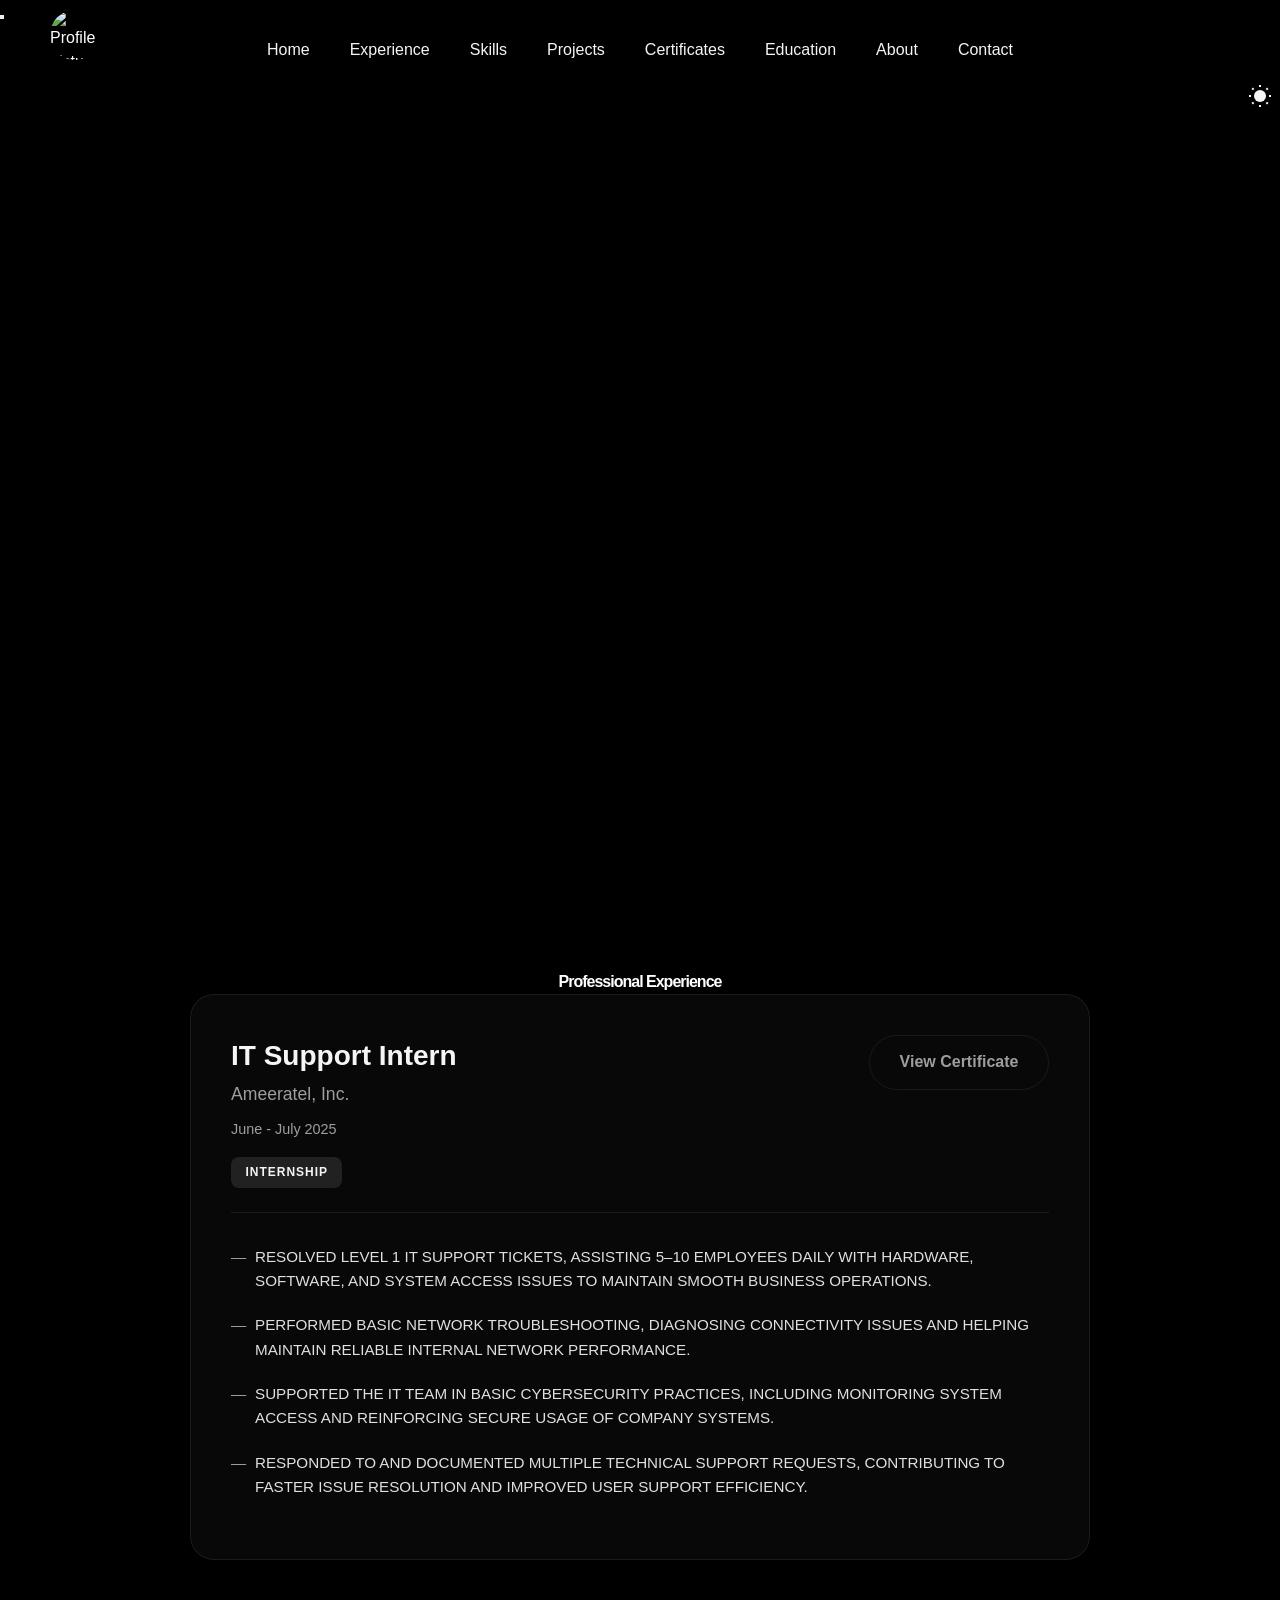
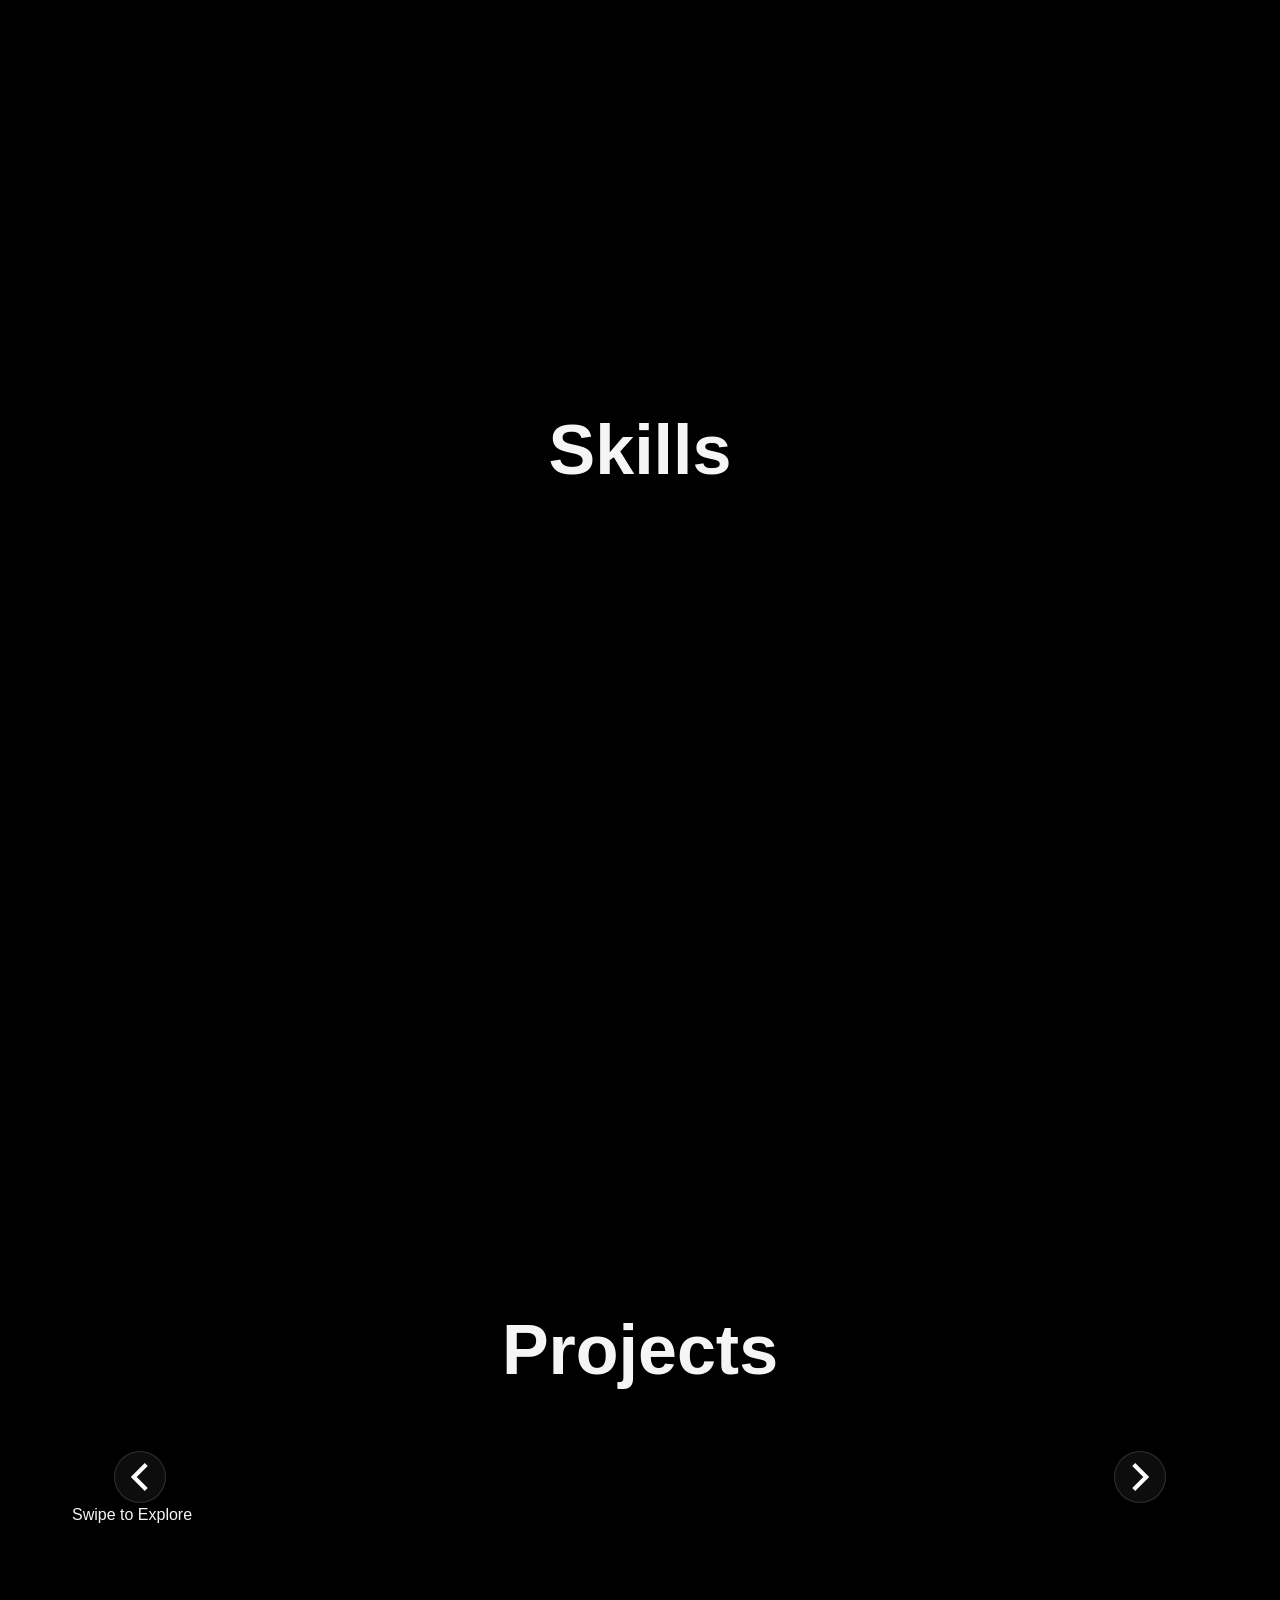
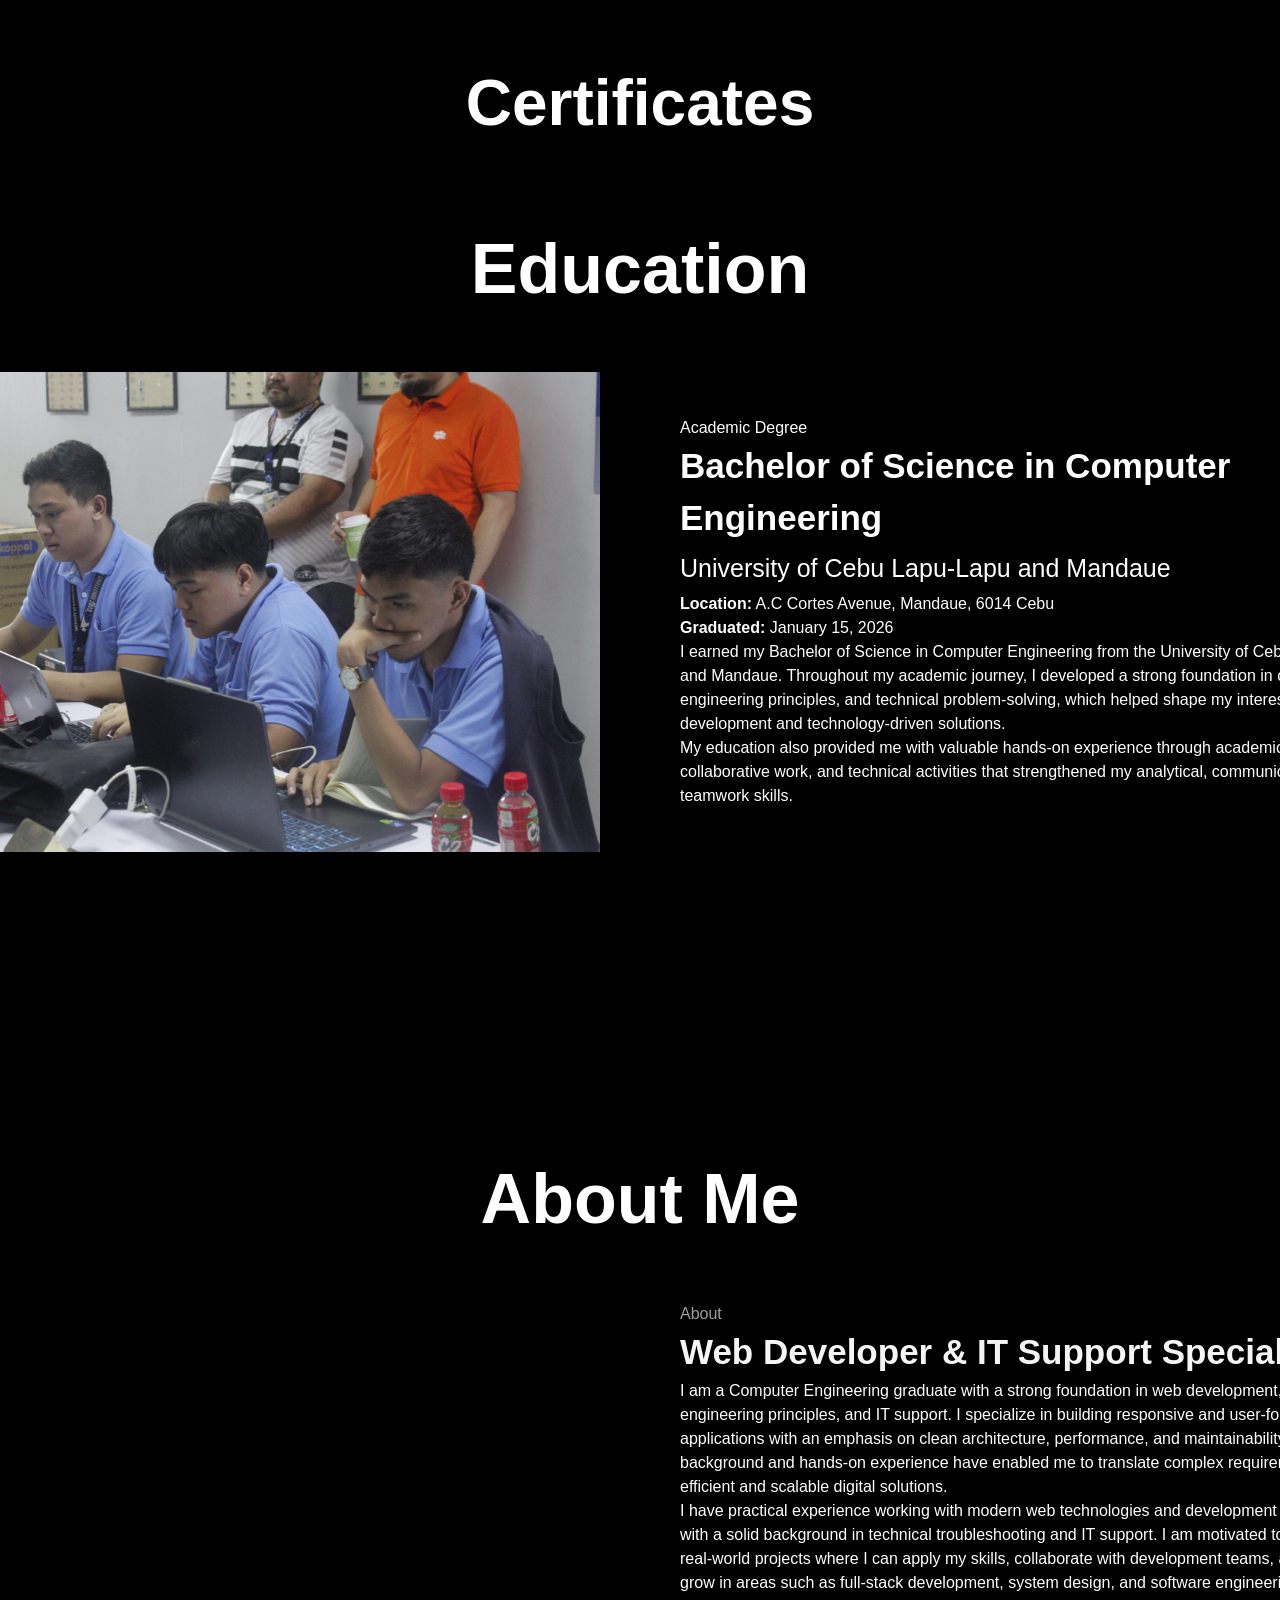
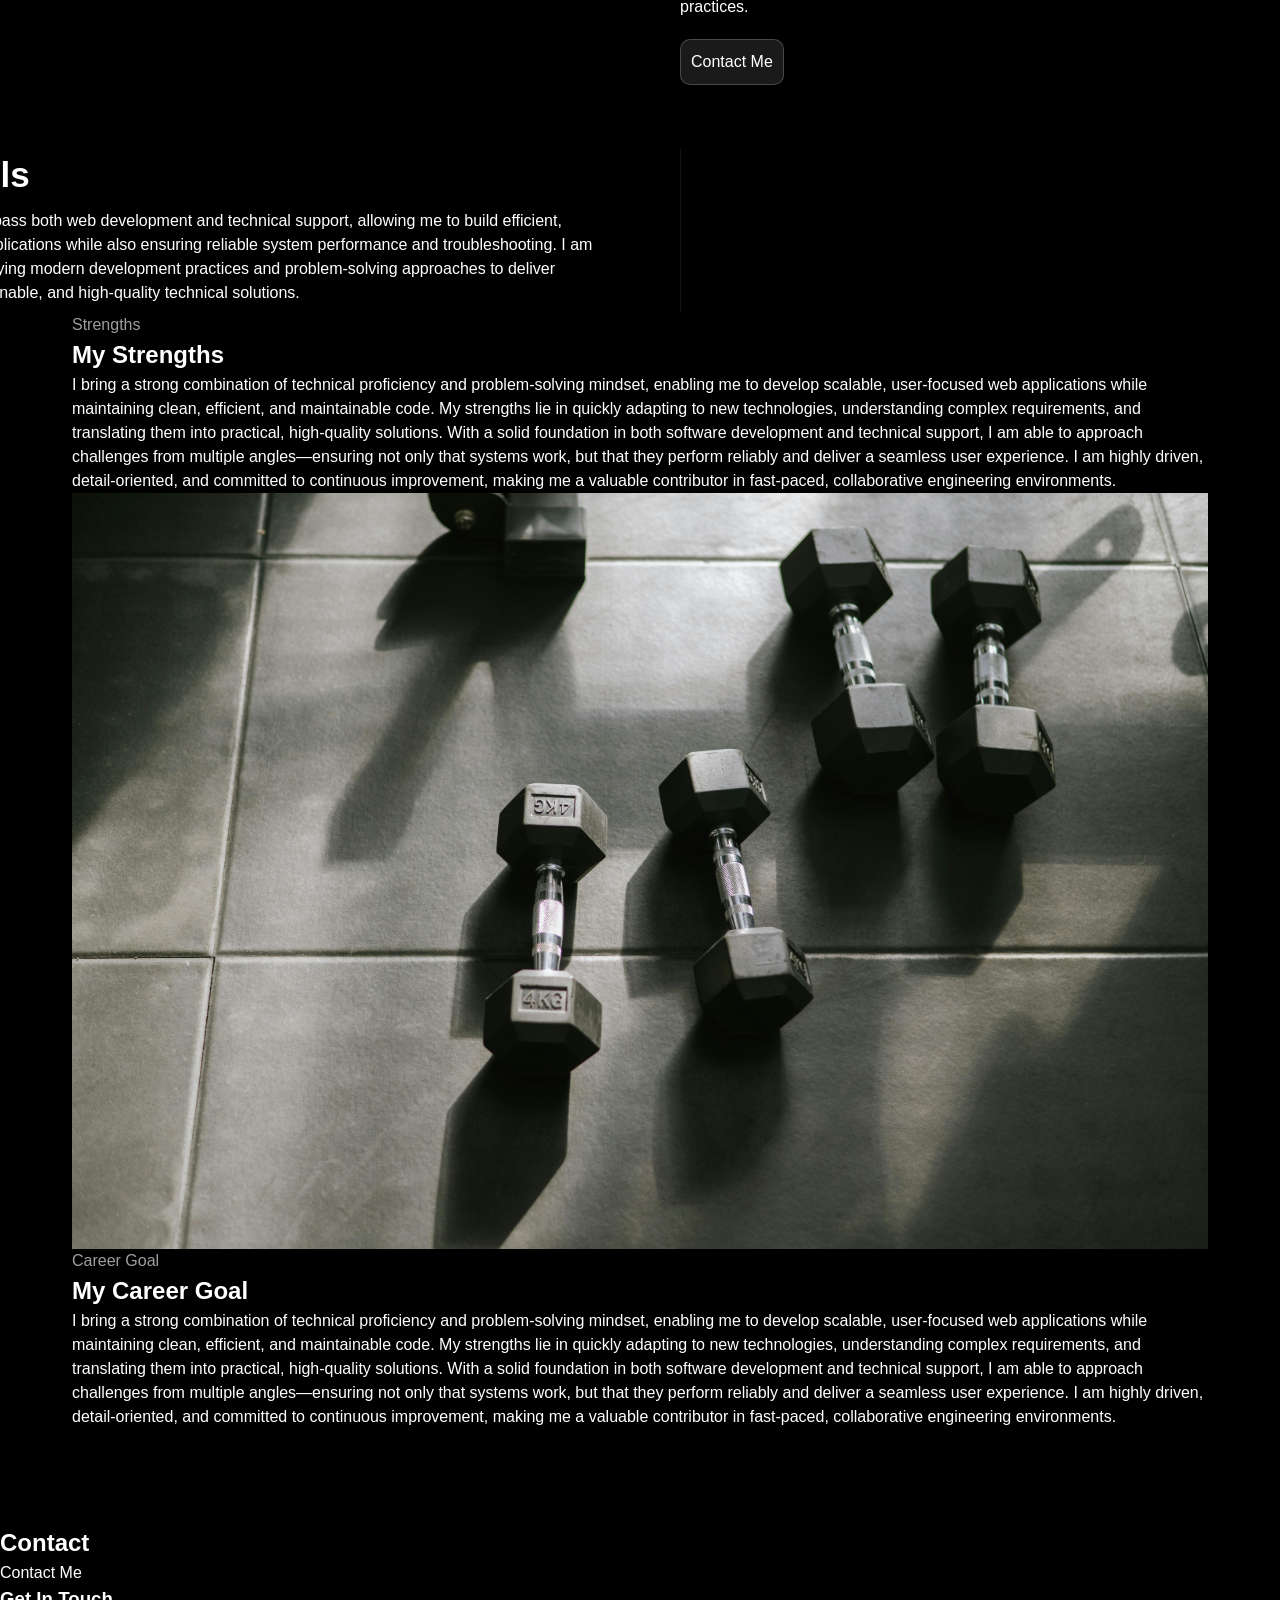
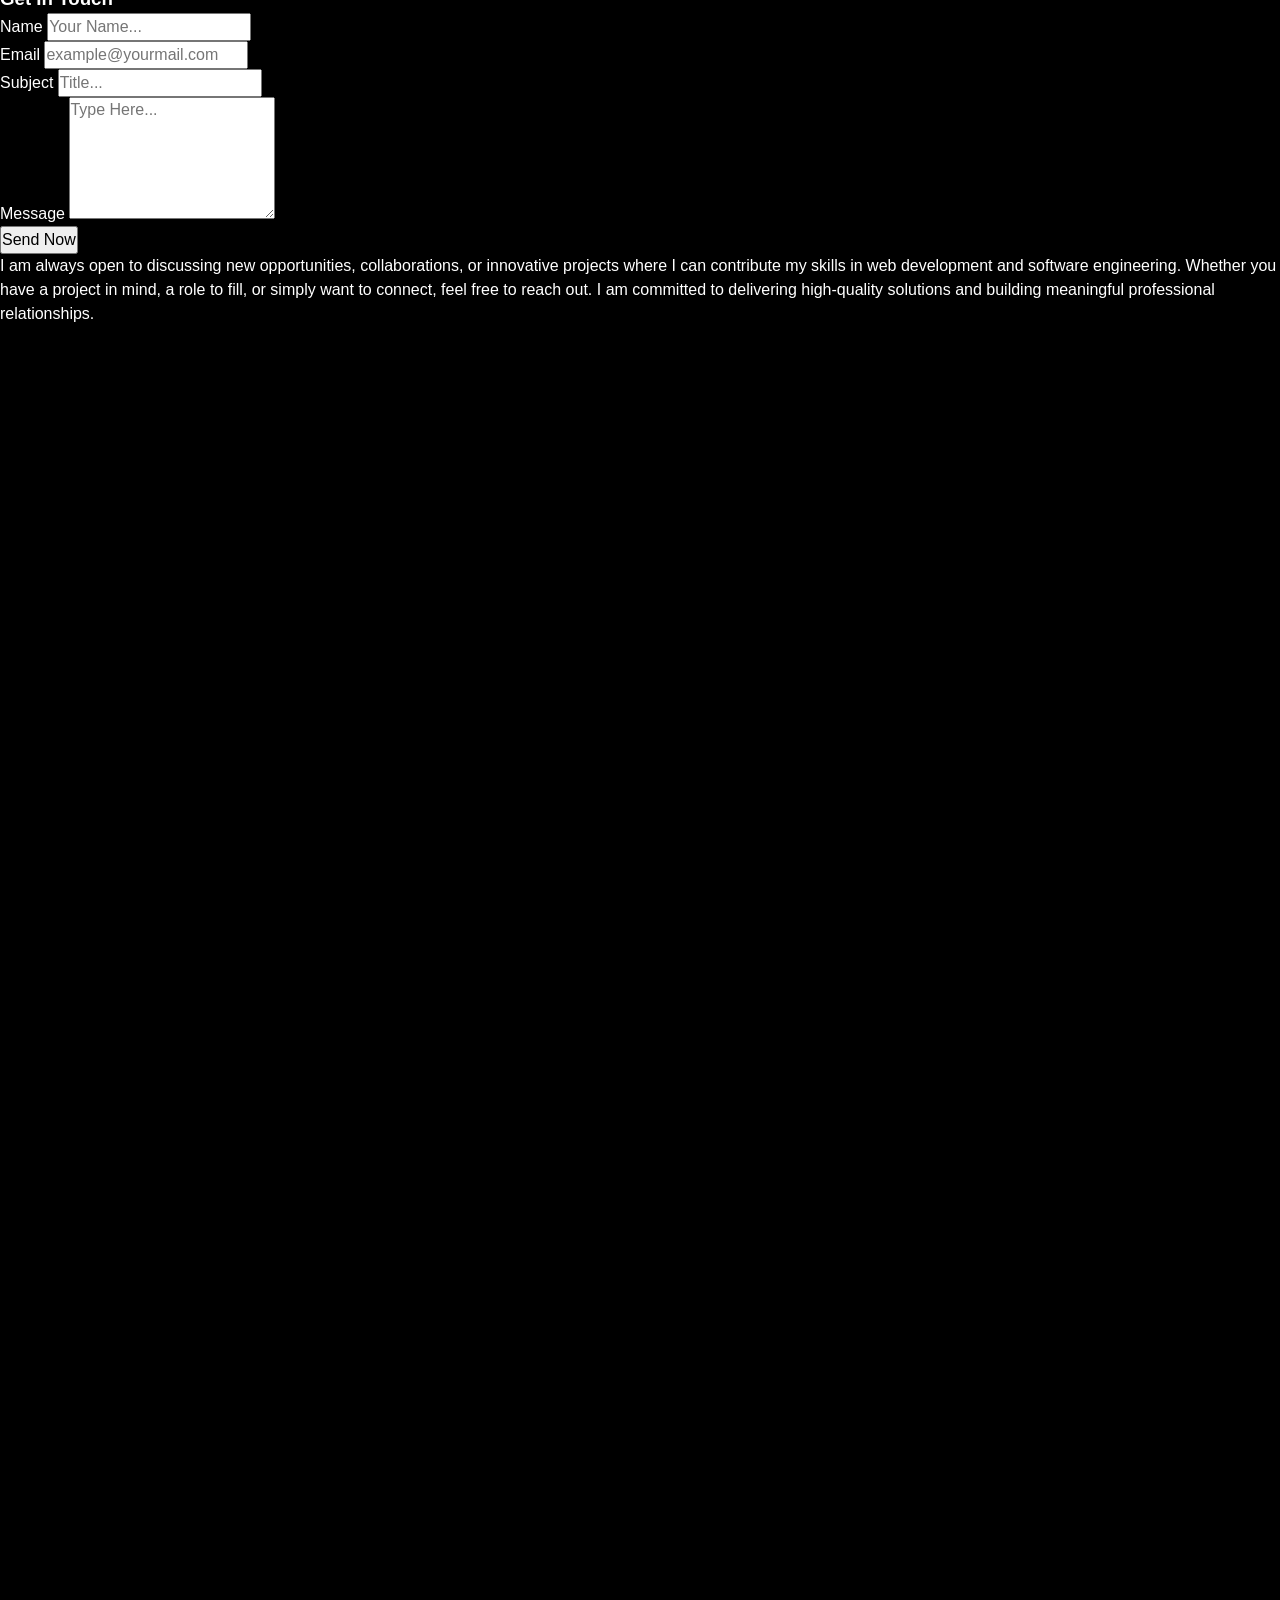
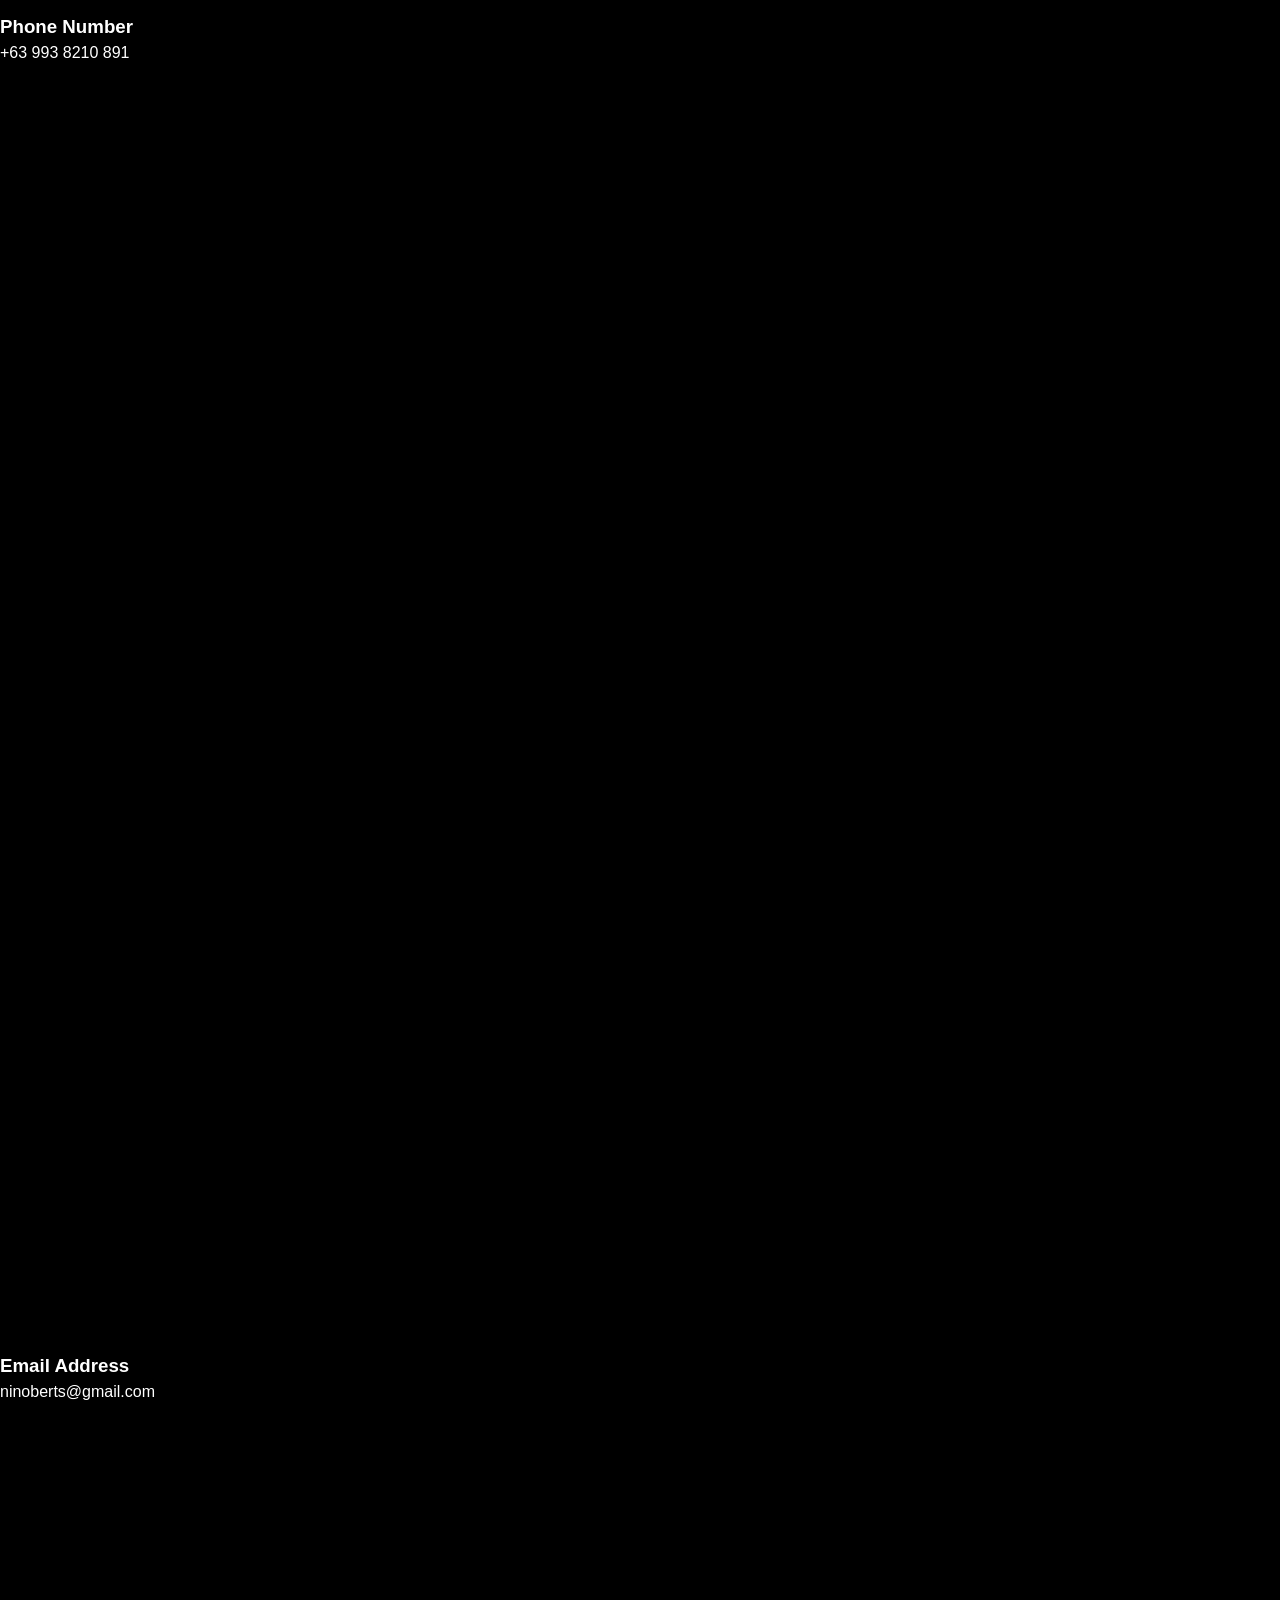
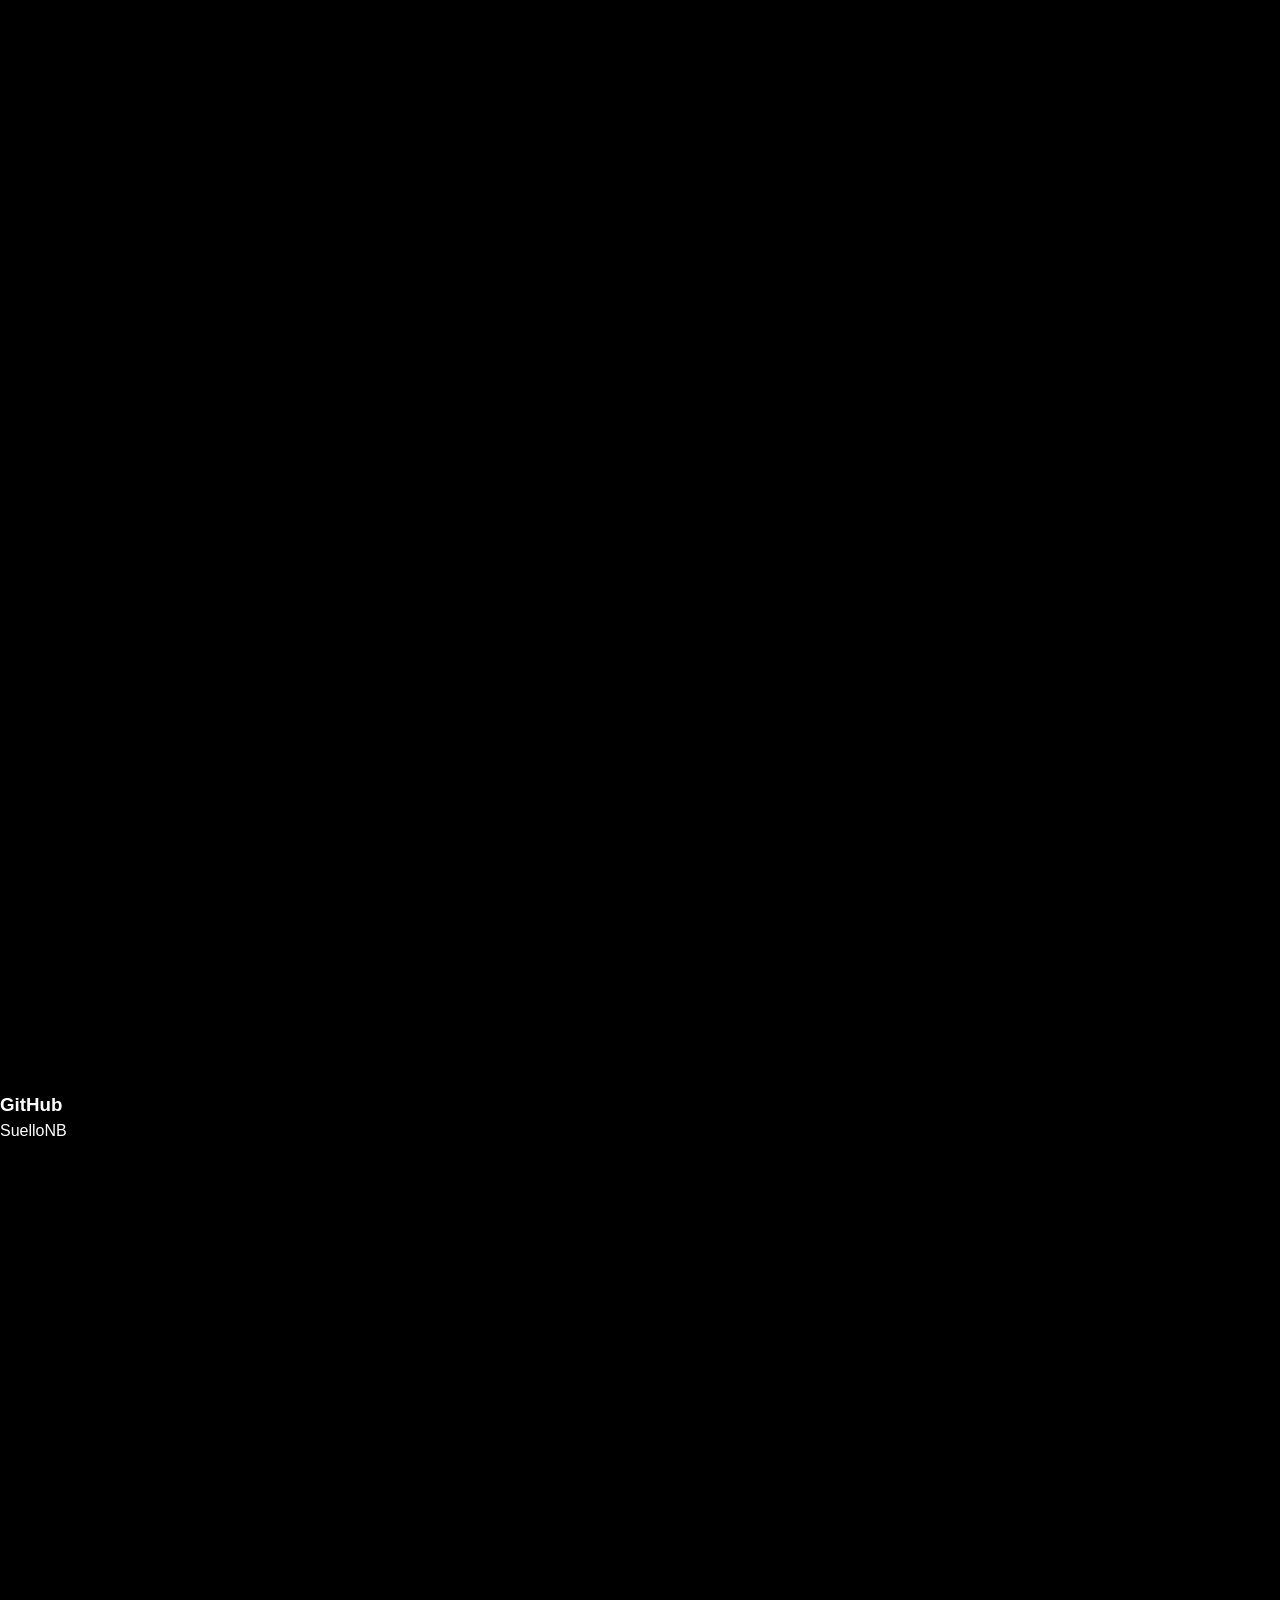
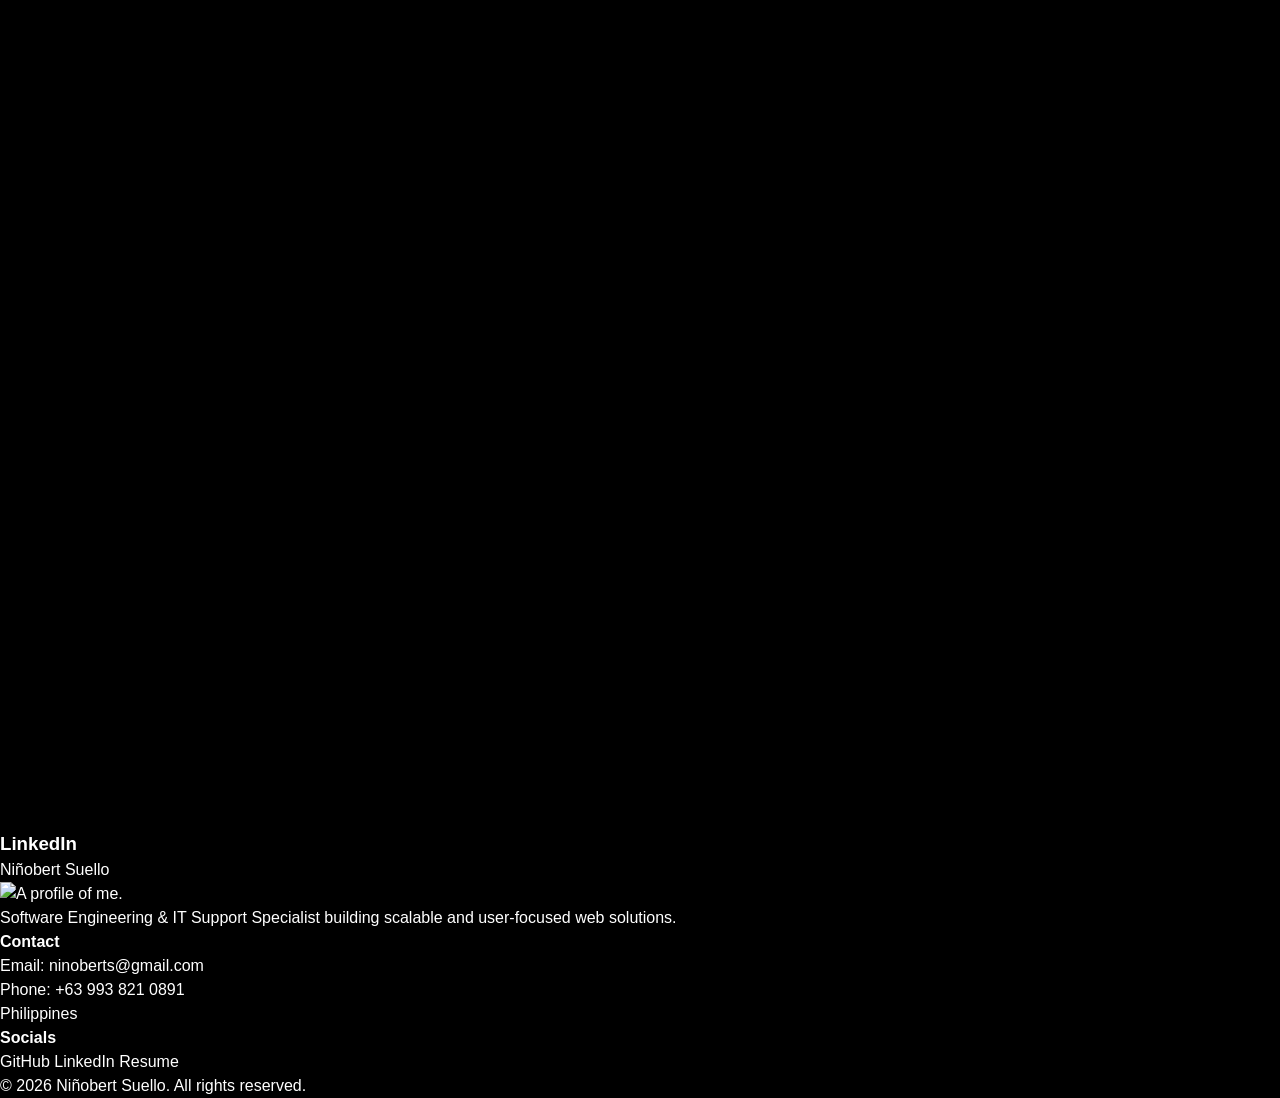
==== commit 0e6c0e75: "feat: added light and dark theme mode" ====
--- a/index.html
+++ b/index.html
@@ -33,6 +33,25 @@
                     <li><a href="#contact">Contact</a></li>
                 </ul>
             </nav>
+            <button class="theme-toggle" id="themeToggle" aria-label="Toggle Light/Dark Mode">
+                <svg class="sun-and-moon" aria-hidden="true" width="24" height="24" viewBox="0 0 24 24">
+                    <mask class="moon" id="moon-mask">
+                        <rect x="0" y="0" width="100%" height="100%" fill="white" />
+                        <circle cx="24" cy="10" r="6" fill="black" />
+                    </mask>
+                    <circle class="sun" cx="12" cy="12" r="6" mask="url(#moon-mask)" fill="currentColor" />
+                    <g class="sun-beams" stroke="currentColor">
+                        <line x1="12" y1="1" x2="12" y2="3" />
+                        <line x1="12" y1="21" x2="12" y2="23" />
+                        <line x1="4.22" y1="4.22" x2="5.64" y2="5.64" />
+                        <line x1="18.36" y1="18.36" x2="19.78" y2="19.78" />
+                        <line x1="1" y1="12" x2="3" y2="12" />
+                        <line x1="21" y1="12" x2="23" y2="12" />
+                        <line x1="4.22" y1="19.78" x2="5.64" y2="18.36" />
+                        <line x1="18.36" y1="5.64" x2="19.78" y2="4.22" />
+                    </g>
+                </svg>
+            </button>
         </section>
     </header>
 
@@ -104,13 +123,26 @@
     <!-- Projects Section -->
     <section class="projects" id="projects">
         <h1 class="projects__title">Projects</h1>
+        
         <div class="projects__viewer">
-            <button class="nav-arrow nav-arrow--left" id="prevBtn">←</button>
-            <div class="projects__card-wrapper" id="cardWrapper"></div>
-            <button class="nav-arrow nav-arrow--right" id="nextBtn">→</button>
-        </div>
-        <!-- INDICATOR BAR -->
-        <div class="projects__indicator-bar" id="indicatorBar"></div>   
+            <button class="nav-arrow prev" id="prevBtn" aria-label="Previous Project">
+                <svg viewBox="0 0 24 24" fill="none" stroke="currentColor" stroke-width="2"><path d="M15 18l-6-6 6-6"/></svg>
+            </button>
+    
+            <div class="projects__card-wrapper" id="cardWrapper">
+                </div>
+    
+            <button class="nav-arrow next" id="nextBtn" aria-label="Next Project">
+                <svg viewBox="0 0 24 24" fill="none" stroke="currentColor" stroke-width="2"><path d="M9 18l6-6-6-6"/></svg>
+            </button>
+        </div>
+    
+        <div class="mobile-swipe-indicator" id="mobileHint">
+            <div class="hint-line"></div>
+            <span>Swipe to Explore</span>
+        </div>
+    
+        <div class="projects__indicators" id="indicatorBar"></div>
     </section>
 
     <!--Certificates Section-->
@@ -121,18 +153,29 @@
         
     <!--Education Section-->
     <section class="education-section" id="education">
-        <h1 class="education-title">Education</h1>
-        <div class="education-card">
-            <div class="education-img">
-                <img src="./assets/images/profile/education-img.JPG" alt="Students collaborating on laptops in a classroom setting during a technical workshop, with instructors observing in the background.">
-            </div>
-            <div class="education-details">
-                <h2 class="education-heading">Bachelor of Science in Computer Engineering</h2>
-                <h3 class="education-sub-heading">University of Cebu Lapu-Lapu and Mandaue</h3>
-                <p class="education-description">A.C Cortes Avenue, Mandaue, 6014 Cebu</p>
-                <p class="education-description"><strong>Graduated: </strong>January 15, 2026</p><br>
-                <p class="education-description">I earned my Bachelor of Science in Computer Engineering from the University of Cebu Lapu-Lapu and Mandaue, located at A.C. Cortes Avenue, Mandaue, Cebu. Throughout my academic journey, I developed a strong foundation in computing, engineering principles, and technical problem-solving, which helped shape my interest in software development and technology-driven solutions.</p><br>
-                <p class="education-description">My education also provided me with valuable hands-on experience through academic projects, collaborative work, and technical activities that strengthened my analytical, communication, and teamwork skills. Graduating on January 15, 2026, marked an important milestone in preparing me to contribute effectively in professional environments related to software, systems, and technology.</p>
+        <div class="education-container">
+            <h1 class="education-title">Education</h1>
+            <div class="education-card">
+                <div class="education-img-wrapper">
+                    <img src="./assets/images/profile/education-img.JPG" alt="Students collaborating on laptops">
+                </div>
+                <div class="education-details">
+                    <div class="education-header">
+                        <span class="education-label">Academic Degree</span>
+                        <h2 class="education-heading">Bachelor of Science in Computer Engineering</h2>
+                        <h3 class="education-sub-heading">University of Cebu Lapu-Lapu and Mandaue</h3>
+                    </div>
+                    
+                    <div class="education-meta">
+                        <p class="education-info"><strong>Location:</strong> A.C Cortes Avenue, Mandaue, 6014 Cebu</p>
+                        <p class="education-info"><strong>Graduated:</strong> January 15, 2026</p>
+                    </div>
+    
+                    <div class="education-body">
+                        <p class="education-description">I earned my Bachelor of Science in Computer Engineering from the University of Cebu Lapu-Lapu and Mandaue. Throughout my academic journey, I developed a strong foundation in computing, engineering principles, and technical problem-solving, which helped shape my interest in software development and technology-driven solutions.</p>
+                        <p class="education-description">My education also provided me with valuable hands-on experience through academic projects, collaborative work, and technical activities that strengthened my analytical, communication, and teamwork skills.</p>
+                    </div>
+                </div>
             </div>
         </div>
     </section>
@@ -276,10 +319,7 @@
                                 <a href="https://www.linkedin.com/in/ni%C3%B1obert-suello-1418a7262/" target="_blank" class="contact-link">Niñobert Suello</a>
                             </div>
                         </div>
-                
-                        <div class="img-container">
-                            <img src="./assets/images/contact/contact-img.png" alt="An old black telephone" class="contact-img">
-                        </div>
+            
                     </div>
                 </div>
                 
--- a/assets/css/main.css
+++ b/assets/css/main.css
@@ -5,9 +5,10 @@
 @import url("./home.css");
 @import url("./about.css");
 @import url("./projects.css");
-@import url("./contacts.css");
+@import url("./contact.css");
 @import url("./experience.css");
 @import url("./skill.css");
 @import url("./education.css");
 @import url("./certificate.css");
-
+@import url("./footer.css");
+@import url("./lightMode.css");
